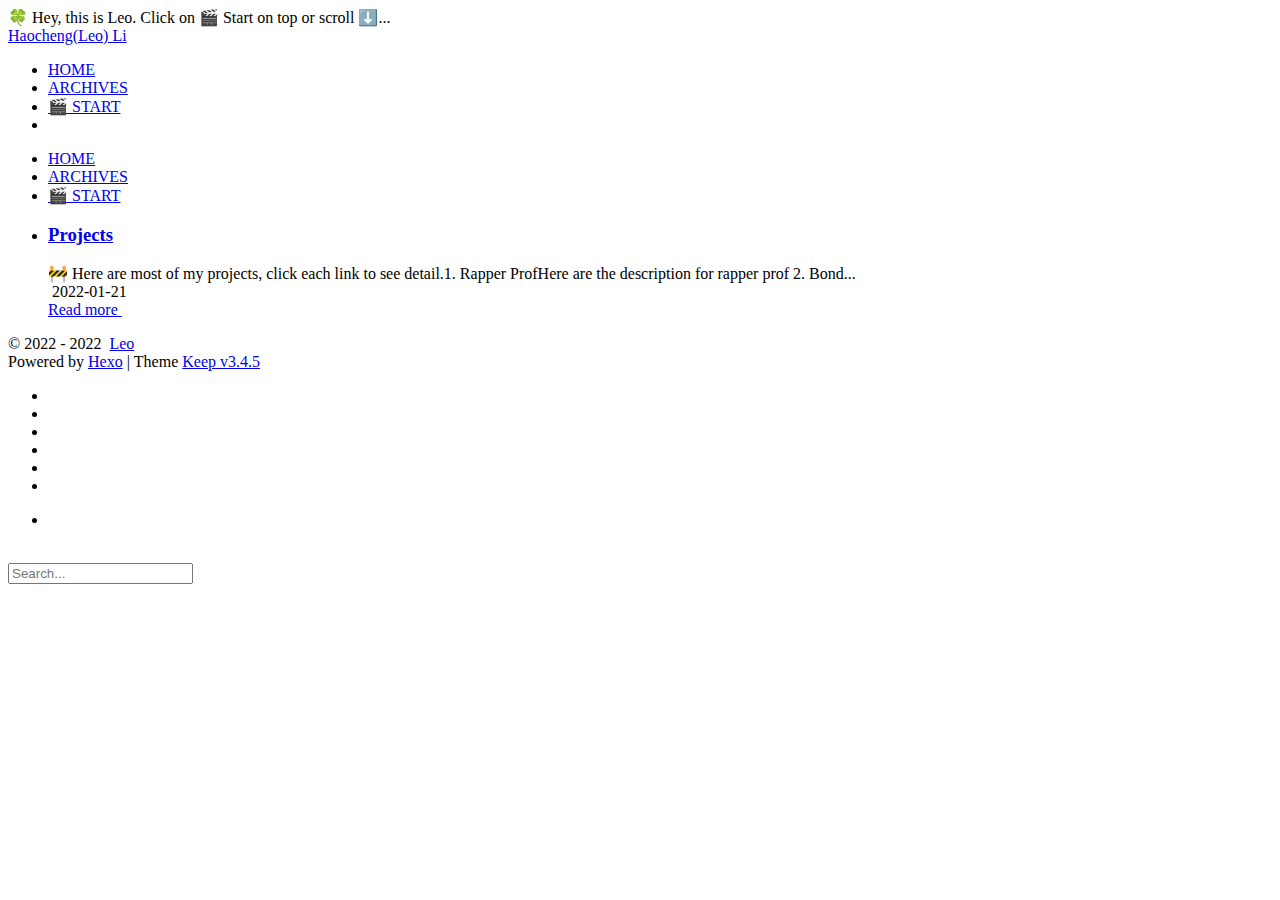
==== index.html @ 0b6aa0f5 "Building and deploying Hexo project from Github Action" ====
<!DOCTYPE html>
<html lang="en">
<head>
    <meta charset="utf-8">
    <meta name="viewport" content="width=device-width, initial-scale=1, maximum-scale=1">
    <meta name="keywords" content="Hexo Theme Keep">
    <meta name="description" content="Hexo Theme Keep">
    <meta name="author" content="Leo">
    
    <title>
        
        Haocheng(Leo) Li
    </title>
    
<link rel="stylesheet" href="/leowebsite/css/style.css">

    <link rel="shortcut icon" href="/leowebsite/images/logo.svg">
    
<link rel="stylesheet" href="/leowebsite/css/font-awesome.min.css">

    <script id="hexo-configurations">
    let KEEP = window.KEEP || {};
    KEEP.hexo_config = {"hostname":"leo6leo.github.io","root":"/leowebsite/","language":"en","path":"search.xml"};
    KEEP.theme_config = {"toc":{"enable":false,"number":false,"expand_all":false,"init_open":false},"style":{"primary_color":"#0066CC","avatar":"/images/leopic.jpeg","favicon":"/images/logo.svg","article_img_align":"left","left_side_width":"260px","content_max_width":"920px","hover":{"shadow":true,"scale":true},"first_screen":{"enable":true,"background_img":"/images/bg.svg","description":"🍀 Hey, this is Leo. Click on 🎬 Start on top or scroll ⬇️..."},"scroll":{"progress_bar":{"enable":true},"percent":{"enable":false}}},"local_search":{"enable":true,"preload":true},"code_copy":{"enable":false,"style":"default"},"pjax":{"enable":true},"lazyload":{"enable":true},"version":"3.4.5"};
    KEEP.language_ago = {"second":"%s seconds ago","minute":"%s minutes ago","hour":"%s hours ago","day":"%s days ago","week":"%s weeks ago","month":"%s months ago","year":"%s years ago"};
  </script>
<meta name="generator" content="Hexo 6.0.0"></head>


<body>
<div class="progress-bar-container">
    
        <span class="scroll-progress-bar"></span>
    

    
        <span class="pjax-progress-bar"></span>
        <span class="pjax-progress-icon">
            <i class="fas fa-circle-notch fa-spin"></i>
        </span>
    
</div>


<main class="page-container">

    
        <div class="first-screen-container flex-center fade-in-down-animation">
    <div class="content flex-center">
        <div class="description">
            🍀 Hey, this is Leo. Click on 🎬 Start on top or scroll ⬇️...
        </div>
        
            <div class="s-icon-list">
                
                    
                        
                            <span class="s-icon-item github">
                                <a target="_blank" href="https://github.com/Leo6Leo">
                                    <i class="fab fa-github"></i>
                                </a>
                            </span>
                        
                    
                
                    
                
                    
                
                    
                
                    
                
                    
                
                    
                
                    
                        
                            <span class="s-icon-item email">
                                <a href="mailto:leo_li2001@outlook.com">
                                    <i class="fas fa-envelope"></i>
                                </a>
                            </span>
                        
                    
                
                    
                        
                            <span class="s-icon-item linkedin">
                                <a target="_blank" href="https://www.linkedin.com/in/haocheng-leo/">
                                    <i class="fab fa-linkedin"></i>
                                </a>
                            </span>
                        
                    
                
                    
                        
                            <span class="s-icon-item instagram">
                                <a target="_blank" href="https://www.instagram.com/leo.6.leo/">
                                    <i class="fab fa-instagram"></i>
                                </a>
                            </span>
                        
                    
                
            </div>
        
    </div>
</div>

    

    <div class="page-main-content">

        <div class="page-main-content-top">
            <header class="header-wrapper">

    <div class="header-content has-first-screen">
        <div class="left">
            
            <a class="logo-title" href="/">
                Haocheng(Leo) Li
            </a>
        </div>

        <div class="right">
            <div class="pc">
                <ul class="menu-list">
                    
                        <li class="menu-item">
                            <a class="active"
                               href="/leowebsite/"
                            >
                                HOME
                            </a>
                        </li>
                    
                        <li class="menu-item">
                            <a class=""
                               href="/leowebsite/archives"
                            >
                                ARCHIVES
                            </a>
                        </li>
                    
                        <li class="menu-item">
                            <a class=""
                               href="/leowebsite/start"
                            >
                                🎬 START
                            </a>
                        </li>
                    
                    
                        <li class="menu-item search search-popup-trigger">
                            <i class="fas fa-search"></i>
                        </li>
                    
                </ul>
            </div>
            <div class="mobile">
                
                    <div class="icon-item search search-popup-trigger"><i class="fas fa-search"></i></div>
                
                <div class="icon-item menu-bar">
                    <div class="menu-bar-middle"></div>
                </div>
            </div>
        </div>
    </div>

    <div class="header-drawer">
        <ul class="drawer-menu-list">
            
                <li class="drawer-menu-item flex-center">
                    <a class="active"
                       href="/leowebsite/">HOME</a>
                </li>
            
                <li class="drawer-menu-item flex-center">
                    <a class=""
                       href="/leowebsite/archives">ARCHIVES</a>
                </li>
            
                <li class="drawer-menu-item flex-center">
                    <a class=""
                       href="/leowebsite/start">🎬 START</a>
                </li>
            
        </ul>
    </div>

    <div class="window-mask"></div>

</header>


        </div>

        <div class="page-main-content-middle">

            <div class="main-content">

                
                    <div class="home-content-container fade-in-down-animation">
    <ul class="home-article-list">
        
            <li class="home-article-item">

                

                <h3 class="home-article-title">
                    <a href="/leowebsite/projects/main.cpp/">
                        Projects
                    </a>
                </h3>

                <div class="home-article-content markdown-body">
                    
                        🚧 Here are most of my projects, click each link to see detail.1. Rapper ProfHere are the description for rapper prof
2. Bond...
                    
                </div>

                <div class="home-article-meta-info-container">
    <div class="home-article-meta-info">
        <span><i class="fas fa-history"></i>&nbsp;<span class="home-article-date" data-date="Fri Jan 21 2022 22:13:50 GMT+0000">2022-01-21</span></span>
        
        
    </div>

    <a href="/leowebsite/projects/main.cpp/">Read more&nbsp;<i class="fas fa-angle-right"></i></a>
</div>

            </li>
        
    </ul>

    <div class="home-paginator">
        <div class="paginator">
    

    
</div>

    </div>
</div>


                
            </div>

        </div>

        <div class="page-main-content-bottom">
            <footer class="footer">
    <div class="info-container">
        <div class="copyright-info info-item">
            &copy;
            
              <span>2022</span>
              -
            
            2022&nbsp;<i class="fas fa-heart icon-animate"></i>&nbsp;<a href="/">Leo</a>
        </div>
        
        <div class="theme-info info-item">
            Powered by <a target="_blank" href="https://hexo.io">Hexo</a>&nbsp;|&nbsp;Theme&nbsp;<a class="theme-version" target="_blank" href="https://github.com/XPoet/hexo-theme-keep">Keep v3.4.5</a>
        </div>
        
        
    </div>
</footer>

        </div>
    </div>

    

    <div class="right-bottom-side-tools">
        <div class="side-tools-container">
    <ul class="side-tools-list">
        <li class="tools-item tool-font-adjust-plus flex-center">
            <i class="fas fa-search-plus"></i>
        </li>

        <li class="tools-item tool-font-adjust-minus flex-center">
            <i class="fas fa-search-minus"></i>
        </li>

        <li class="tools-item tool-expand-width flex-center">
            <i class="fas fa-arrows-alt-h"></i>
        </li>

        <li class="tools-item tool-dark-light-toggle flex-center">
            <i class="fas fa-moon"></i>
        </li>

        <!-- rss -->
        

        
            <li class="tools-item tool-scroll-to-top flex-center">
                <i class="fas fa-arrow-up"></i>
            </li>
        

        <li class="tools-item tool-scroll-to-bottom flex-center">
            <i class="fas fa-arrow-down"></i>
        </li>
    </ul>

    <ul class="exposed-tools-list">
        <li class="tools-item tool-toggle-show flex-center">
            <i class="fas fa-cog fa-spin"></i>
        </li>
        
    </ul>
</div>

    </div>

    

    <div class="image-viewer-container">
    <img src="">
</div>


    
        <div class="search-pop-overlay">
    <div class="popup search-popup">
        <div class="search-header">
          <span class="search-input-field-pre">
            <i class="fas fa-keyboard"></i>
          </span>
            <div class="search-input-container">
                <input autocomplete="off"
                       autocorrect="off"
                       autocapitalize="off"
                       placeholder="Search..."
                       spellcheck="false"
                       type="search"
                       class="search-input"
                >
            </div>
            <span class="popup-btn-close">
                <i class="fas fa-times"></i>
            </span>
        </div>
        <div id="search-result">
            <div id="no-result">
                <i class="fas fa-spinner fa-pulse fa-5x fa-fw"></i>
            </div>
        </div>
    </div>
</div>

    

</main>





<script src="/leowebsite/js/utils.js"></script>

<script src="/leowebsite/js/main.js"></script>

<script src="/leowebsite/js/header-shrink.js"></script>

<script src="/leowebsite/js/back2top.js"></script>

<script src="/leowebsite/js/dark-light-toggle.js"></script>



    
<script src="/leowebsite/js/local-search.js"></script>






    
<script src="/leowebsite/js/lazyload.js"></script>



<div class="post-scripts pjax">
    
</div>


    
<script src="/leowebsite/js/libs/pjax.min.js"></script>

<script>
    window.addEventListener('DOMContentLoaded', () => {
        window.pjax = new Pjax({
            selectors: [
                'head title',
                '.page-container',
                '.pjax'
            ],
            history: true,
            debug: false,
            cacheBust: false,
            timeout: 0,
            analytics: false,
            currentUrlFullReload: false,
            scrollRestoration: false,
            // scrollTo: true,
        });

        document.addEventListener('pjax:send', () => {
            KEEP.utils.pjaxProgressBarStart();
        });

        document.addEventListener('pjax:complete', () => {
            KEEP.utils.pjaxProgressBarEnd();
            window.pjax.executeScripts(document.querySelectorAll('script[data-pjax], .pjax script'));
            KEEP.refresh();
        });
    });
</script>



</body>
</html>
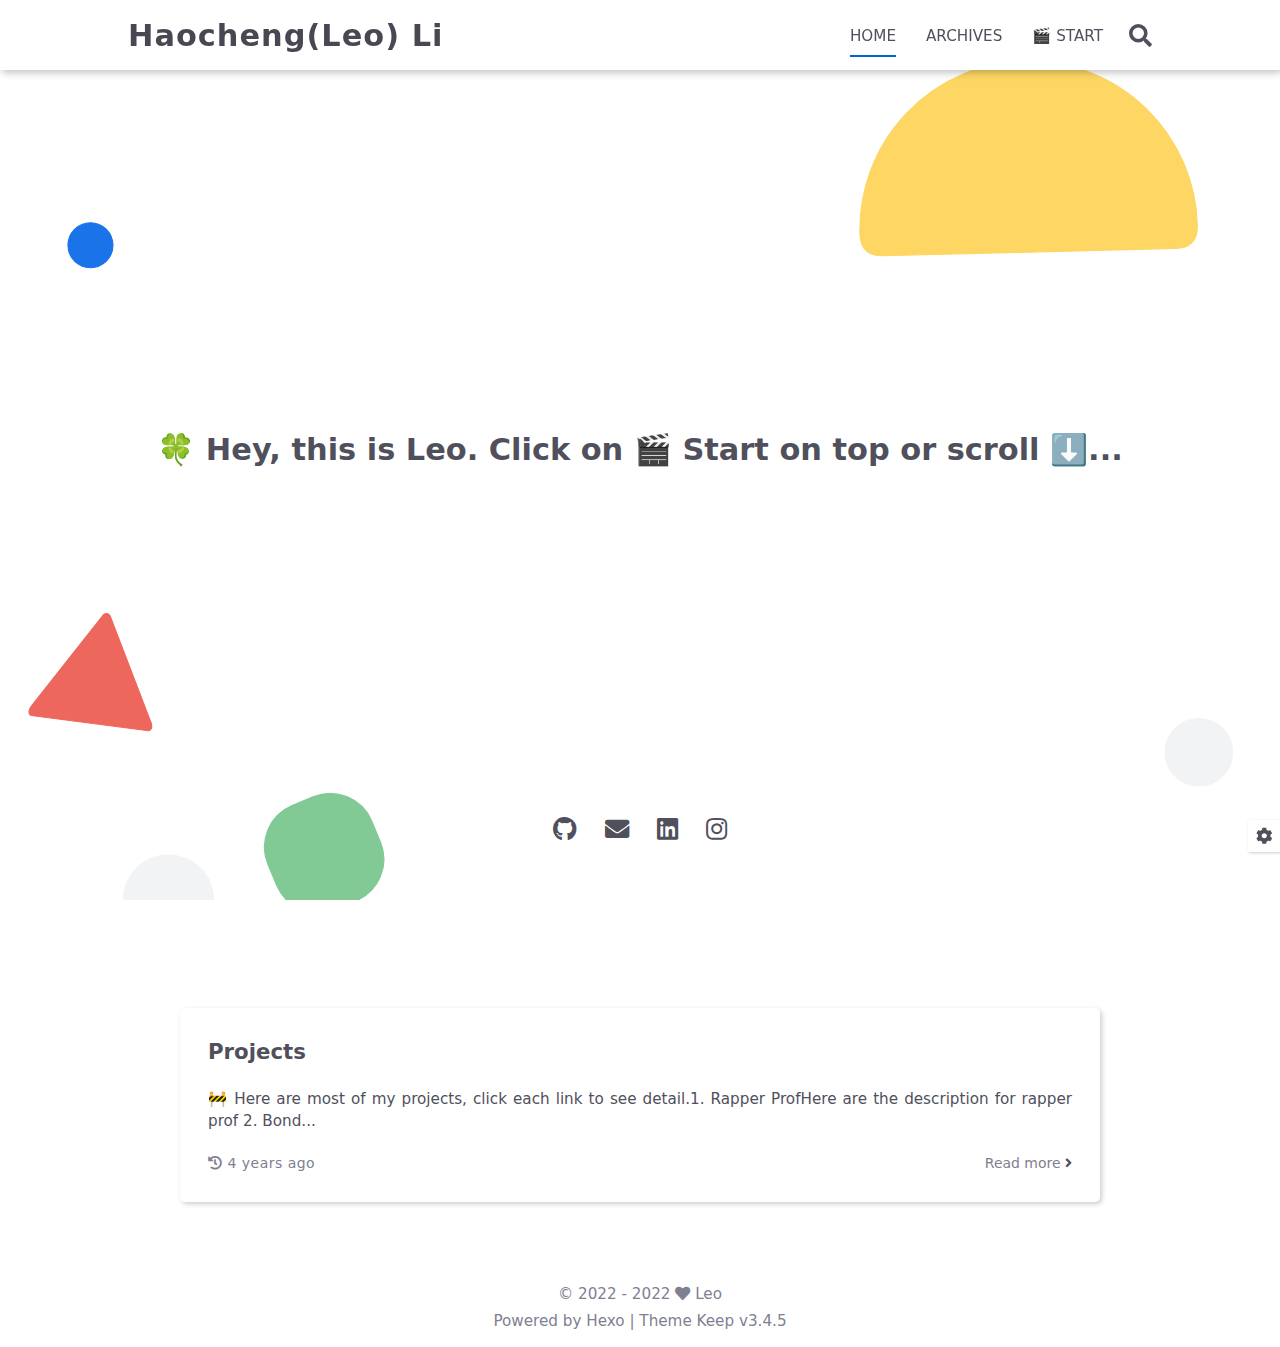
==== commit 6c974559: "Building and deploying Hexo project from Github Action" ====
--- a/index.html
+++ b/index.html
@@ -12,15 +12,15 @@
         Haocheng(Leo) Li
     </title>
     
-<link rel="stylesheet" href="/leowebsite/css/style.css">
-
-    <link rel="shortcut icon" href="/leowebsite/images/logo.svg">
-    
-<link rel="stylesheet" href="/leowebsite/css/font-awesome.min.css">
+<link rel="stylesheet" href="/css/style.css">
+
+    <link rel="shortcut icon" href="/images/logo.svg">
+    
+<link rel="stylesheet" href="/css/font-awesome.min.css">
 
     <script id="hexo-configurations">
     let KEEP = window.KEEP || {};
-    KEEP.hexo_config = {"hostname":"leo6leo.github.io","root":"/leowebsite/","language":"en","path":"search.xml"};
+    KEEP.hexo_config = {"hostname":"leo6leo.github.io","root":"/","language":"en","path":"search.xml"};
     KEEP.theme_config = {"toc":{"enable":false,"number":false,"expand_all":false,"init_open":false},"style":{"primary_color":"#0066CC","avatar":"/images/leopic.jpeg","favicon":"/images/logo.svg","article_img_align":"left","left_side_width":"260px","content_max_width":"920px","hover":{"shadow":true,"scale":true},"first_screen":{"enable":true,"background_img":"/images/bg.svg","description":"🍀 Hey, this is Leo. Click on 🎬 Start on top or scroll ⬇️..."},"scroll":{"progress_bar":{"enable":true},"percent":{"enable":false}}},"local_search":{"enable":true,"preload":true},"code_copy":{"enable":false,"style":"default"},"pjax":{"enable":true},"lazyload":{"enable":true},"version":"3.4.5"};
     KEEP.language_ago = {"second":"%s seconds ago","minute":"%s minutes ago","hour":"%s hours ago","day":"%s days ago","week":"%s weeks ago","month":"%s months ago","year":"%s years ago"};
   </script>
@@ -131,7 +131,7 @@
                     
                         <li class="menu-item">
                             <a class="active"
-                               href="/leowebsite/"
+                               href="/"
                             >
                                 HOME
                             </a>
@@ -139,7 +139,7 @@
                     
                         <li class="menu-item">
                             <a class=""
-                               href="/leowebsite/archives"
+                               href="/archives"
                             >
                                 ARCHIVES
                             </a>
@@ -147,7 +147,7 @@
                     
                         <li class="menu-item">
                             <a class=""
-                               href="/leowebsite/start"
+                               href="/start"
                             >
                                 🎬 START
                             </a>
@@ -176,17 +176,17 @@
             
                 <li class="drawer-menu-item flex-center">
                     <a class="active"
-                       href="/leowebsite/">HOME</a>
+                       href="/">HOME</a>
                 </li>
             
                 <li class="drawer-menu-item flex-center">
                     <a class=""
-                       href="/leowebsite/archives">ARCHIVES</a>
+                       href="/archives">ARCHIVES</a>
                 </li>
             
                 <li class="drawer-menu-item flex-center">
                     <a class=""
-                       href="/leowebsite/start">🎬 START</a>
+                       href="/start">🎬 START</a>
                 </li>
             
         </ul>
@@ -212,7 +212,7 @@
                 
 
                 <h3 class="home-article-title">
-                    <a href="/leowebsite/projects/main.cpp/">
+                    <a href="/projects/main.cpp/">
                         Projects
                     </a>
                 </h3>
@@ -231,7 +231,7 @@
         
     </div>
 
-    <a href="/leowebsite/projects/main.cpp/">Read more&nbsp;<i class="fas fa-angle-right"></i></a>
+    <a href="/projects/main.cpp/">Read more&nbsp;<i class="fas fa-angle-right"></i></a>
 </div>
 
             </li>
@@ -366,28 +366,28 @@
 
 
 
-<script src="/leowebsite/js/utils.js"></script>
-
-<script src="/leowebsite/js/main.js"></script>
-
-<script src="/leowebsite/js/header-shrink.js"></script>
-
-<script src="/leowebsite/js/back2top.js"></script>
-
-<script src="/leowebsite/js/dark-light-toggle.js"></script>
-
-
-
-    
-<script src="/leowebsite/js/local-search.js"></script>
-
-
-
-
-
-
-    
-<script src="/leowebsite/js/lazyload.js"></script>
+<script src="/js/utils.js"></script>
+
+<script src="/js/main.js"></script>
+
+<script src="/js/header-shrink.js"></script>
+
+<script src="/js/back2top.js"></script>
+
+<script src="/js/dark-light-toggle.js"></script>
+
+
+
+    
+<script src="/js/local-search.js"></script>
+
+
+
+
+
+
+    
+<script src="/js/lazyload.js"></script>
 
 
 
@@ -397,7 +397,7 @@
 
 
     
-<script src="/leowebsite/js/libs/pjax.min.js"></script>
+<script src="/js/libs/pjax.min.js"></script>
 
 <script>
     window.addEventListener('DOMContentLoaded', () => {
--- a/css/style.css
+++ b/css/style.css
@@ -0,0 +1,2836 @@
+:root {
+  --background-color: #fff;
+  --second-background-color: #f7f7f7;
+  --primary-color: #06c;
+  --first-text-color: #484853;
+  --second-text-color: #4c4c57;
+  --third-text-color: #808091;
+  --fourth-text-color: #ededef;
+  --default-text-color: #50505c;
+  --border-color: #b3b3b3;
+  --selection-color: #0075eb;
+  --shadow-color: rgba(0,0,0,0.2);
+  --shadow-hover-color: rgba(0,0,0,0.28);
+  --scrollbar-color: #595967;
+  --scroll-bar-bg-color: #e6e6e6;
+  --link-color: #484853;
+  --copyright-info-color: #c03;
+  --avatar-background-color: #06c;
+  --pjax-progress-bar-color: linear-gradient(45deg, #f10006, #ef5b00, #e59c01, #19ca05, #00cab5, #0264c8, #c303c3);
+}
+@media (prefers-color-scheme: light) {
+  :root {
+    --background-color: #fff;
+    --second-background-color: #f7f7f7;
+    --primary-color: #06c;
+    --first-text-color: #484853;
+    --second-text-color: #4c4c57;
+    --third-text-color: #808091;
+    --fourth-text-color: #ededef;
+    --default-text-color: #50505c;
+    --border-color: #b3b3b3;
+    --selection-color: #0075eb;
+    --shadow-color: rgba(0,0,0,0.2);
+    --shadow-hover-color: rgba(0,0,0,0.28);
+    --scrollbar-color: #595967;
+    --scroll-bar-bg-color: #e6e6e6;
+    --link-color: #484853;
+    --copyright-info-color: #c03;
+    --avatar-background-color: #06c;
+    --pjax-progress-bar-color: linear-gradient(45deg, #f10006, #ef5b00, #e59c01, #19ca05, #00cab5, #0264c8, #c303c3);
+  }
+}
+@media (prefers-color-scheme: dark) {
+  :root {
+    --background-color: #383940;
+    --second-background-color: #32333a;
+    --primary-color: #06c;
+    --first-text-color: #d2d2d7;
+    --second-text-color: #cbcbd1;
+    --third-text-color: #9595a2;
+    --fourth-text-color: #242429;
+    --default-text-color: #bebec6;
+    --border-color: #5c5e6a;
+    --selection-color: #0075eb;
+    --shadow-color: rgba(128,128,128,0.2);
+    --shadow-hover-color: rgba(128,128,128,0.28);
+    --scrollbar-color: #32333a;
+    --scroll-bar-bg-color: #5c5e6a;
+    --link-color: #c5c5cc;
+    --copyright-info-color: #a30029;
+    --avatar-background-color: #005cb8;
+    --pjax-progress-bar-color: linear-gradient(45deg, #ea404a, #ea722f, #e9a71f, #67e559, #18ecec, #1b85f1, #ee1dee);
+  }
+}
+.light-mode {
+  --background-color: #fff;
+  --second-background-color: #f7f7f7;
+  --primary-color: #06c;
+  --first-text-color: #484853;
+  --second-text-color: #4c4c57;
+  --third-text-color: #808091;
+  --fourth-text-color: #ededef;
+  --default-text-color: #50505c;
+  --border-color: #b3b3b3;
+  --selection-color: #0075eb;
+  --shadow-color: rgba(0,0,0,0.2);
+  --shadow-hover-color: rgba(0,0,0,0.28);
+  --scrollbar-color: #595967;
+  --scroll-bar-bg-color: #e6e6e6;
+  --link-color: #484853;
+  --copyright-info-color: #c03;
+  --avatar-background-color: #06c;
+  --pjax-progress-bar-color: linear-gradient(45deg, #f10006, #ef5b00, #e59c01, #19ca05, #00cab5, #0264c8, #c303c3);
+}
+.dark-mode {
+  --background-color: #383940;
+  --second-background-color: #32333a;
+  --primary-color: #06c;
+  --first-text-color: #d2d2d7;
+  --second-text-color: #cbcbd1;
+  --third-text-color: #9595a2;
+  --fourth-text-color: #242429;
+  --default-text-color: #bebec6;
+  --border-color: #5c5e6a;
+  --selection-color: #0075eb;
+  --shadow-color: rgba(128,128,128,0.2);
+  --shadow-hover-color: rgba(128,128,128,0.28);
+  --scrollbar-color: #32333a;
+  --scroll-bar-bg-color: #5c5e6a;
+  --link-color: #c5c5cc;
+  --copyright-info-color: #a30029;
+  --avatar-background-color: #005cb8;
+  --pjax-progress-bar-color: linear-gradient(45deg, #ea404a, #ea722f, #e9a71f, #67e559, #18ecec, #1b85f1, #ee1dee);
+}
+.fade-in-down-animation {
+  animation-fill-mode: both;
+  animation-duration: 1s;
+  animation-name: fade-in-down;
+}
+.title-hover-animation {
+  display: inline-block;
+  position: relative;
+  border-bottom: none;
+  line-height: 1.3;
+  vertical-align: top;
+  color: var(--second-text-color);
+}
+.title-hover-animation::before {
+  content: "";
+  position: absolute;
+  width: 100%;
+  height: 2px;
+  bottom: -4px;
+  left: 0;
+  background-color: var(--second-text-color);
+  visibility: hidden;
+  transform: scaleX(0);
+  transition-property: color, background, box-shadow, border-color, visibility, transform;
+  transition-delay: 0s, 0s, 0s, 0s, 0s, 0s;
+  transition-duration: 0.2s, 0.2s, 0.2s, 0.2s, 0.2s, 0.2s;
+  transition-timing-function: ease, ease, ease, ease, ease-in-out, ease-in-out;
+}
+.title-hover-animation:hover::before {
+  visibility: visible;
+  transform: scaleX(1);
+}
+@-moz-keyframes fade-in-down {
+  0% {
+    opacity: 0;
+    transform: translateY(-50px);
+  }
+  100% {
+    opacity: 1;
+    transform: translateY(0);
+  }
+}
+@-webkit-keyframes fade-in-down {
+  0% {
+    opacity: 0;
+    transform: translateY(-50px);
+  }
+  100% {
+    opacity: 1;
+    transform: translateY(0);
+  }
+}
+@-o-keyframes fade-in-down {
+  0% {
+    opacity: 0;
+    transform: translateY(-50px);
+  }
+  100% {
+    opacity: 1;
+    transform: translateY(0);
+  }
+}
+@keyframes fade-in-down {
+  0% {
+    opacity: 0;
+    transform: translateY(-50px);
+  }
+  100% {
+    opacity: 1;
+    transform: translateY(0);
+  }
+}
+@-moz-keyframes icon-animate {
+  0%, 100% {
+    transform: scale(1);
+  }
+  10%, 30% {
+    transform: scale(0.88);
+  }
+  20%, 40%, 60%, 80% {
+    transform: scale(1.08);
+  }
+  50%, 70% {
+    transform: scale(1.08);
+  }
+}
+@-webkit-keyframes icon-animate {
+  0%, 100% {
+    transform: scale(1);
+  }
+  10%, 30% {
+    transform: scale(0.88);
+  }
+  20%, 40%, 60%, 80% {
+    transform: scale(1.08);
+  }
+  50%, 70% {
+    transform: scale(1.08);
+  }
+}
+@-o-keyframes icon-animate {
+  0%, 100% {
+    transform: scale(1);
+  }
+  10%, 30% {
+    transform: scale(0.88);
+  }
+  20%, 40%, 60%, 80% {
+    transform: scale(1.08);
+  }
+  50%, 70% {
+    transform: scale(1.08);
+  }
+}
+@keyframes icon-animate {
+  0%, 100% {
+    transform: scale(1);
+  }
+  10%, 30% {
+    transform: scale(0.88);
+  }
+  20%, 40%, 60%, 80% {
+    transform: scale(1.08);
+  }
+  50%, 70% {
+    transform: scale(1.08);
+  }
+}
+* {
+  transition-property: color, background, box-shadow, border-color;
+  transition-delay: 0s, 0s, 0s, 0s;
+  transition-duration: 0.2s, 0.2s, 0.2s, 0.2s;
+  transition-timing-function: ease, ease, ease, ease;
+}
+*::-webkit-scrollbar {
+  width: 6px;
+  height: 6px;
+  transition: all 0.2s ease;
+}
+*::-webkit-scrollbar-thumb {
+  background: var(--scrollbar-color);
+  border-radius: 1px;
+}
+*::-webkit-scrollbar-track {
+  background: var(--scroll-bar-bg-color);
+}
+html,
+body {
+  position: relative;
+  width: 100%;
+  height: 100%;
+  margin: 0;
+  padding: 0;
+  color: var(--default-text-color);
+  background: var(--background-color);
+  font-family: Optima-Regular, Optima, -apple-system, system-ui, Segoe UI, Roboto, Ubuntu, Cantarell, Noto Sans, sans-serif, BlinkMacSystemFont, Helvetica Neue, PingFang SC, Hiragino Sans GB, Microsoft YaHei, Arial;
+  font-weight: 400;
+  font-size: 15.2px;
+  line-height: 22px;
+}
+html::-webkit-scrollbar,
+body::-webkit-scrollbar {
+  width: 8px;
+  height: 8px;
+}
+@media (max-width: 780px) {
+  html,
+  body {
+    font-size: 14.591999999999999px;
+    line-height: 21.119999999999997px;
+  }
+}
+@media (max-width: 500px) {
+  html,
+  body {
+    font-size: 13.68px;
+    line-height: 19.8px;
+  }
+}
+::selection {
+  background: var(--selection-color);
+  color: #fff;
+}
+ul,
+ol,
+li {
+  padding: 0;
+  margin: 0;
+  list-style: none;
+}
+a {
+  text-decoration: none;
+  color: var(--default-text-color);
+}
+a i,
+a span {
+  color: var(--default-text-color);
+}
+a:hover,
+a:active {
+  text-decoration: none !important;
+  color: var(--primary-color);
+}
+a:hover i,
+a:active i,
+a:hover span,
+a:active span {
+  color: var(--primary-color);
+}
+img[lazyload] {
+  padding: 10px;
+  margin: 20px auto !important;
+  cursor: not-allowed;
+  pointer-events: none;
+}
+button {
+  padding: 0;
+  margin: 0;
+  border: 0;
+  outline: none;
+  cursor: pointer;
+  background: transparent;
+}
+.btn {
+  display: inline-block;
+  position: relative;
+  text-align: center;
+  cursor: pointer;
+  white-space: nowrap;
+  border-radius: 5px;
+  padding: 8px 16px;
+  background: var(--background-color);
+  box-shadow: 2px 2px 5px var(--shadow-color);
+  transition-property: color, background, box-shadow, border-color, transform;
+  transition-delay: 0s, 0s, 0s, 0s, 0s;
+  transition-duration: 0.2s, 0.2s, 0.2s, 0.2s, 0.2s;
+  transition-timing-function: ease, ease, ease, ease, linear;
+}
+.btn:hover {
+  transform: scaleX(1.06) scaleY(1.06);
+  box-shadow: 2px 2px 8px var(--shadow-hover-color);
+}
+.btn:hover {
+  color: var(--background-color);
+  background: var(--primary-color);
+}
+.flex-center {
+  display: flex;
+  justify-content: center;
+  align-items: center;
+}
+.clear {
+  clear: both;
+}
+.markdown-body {
+  font-size: 1rem;
+}
+.markdown-body blockquote {
+  box-sizing: border-box;
+  border-left: 5px solid var(--default-text-color);
+  margin: 20px 0;
+  color: var(--default-text-color);
+  background: var(--second-background-color);
+}
+.markdown-body blockquote p,
+.markdown-body blockquote ul,
+.markdown-body blockquote ol {
+  padding: 5px 5px 5px 10px;
+}
+.markdown-body p {
+  line-height: 2;
+  color: var(--default-text-color);
+}
+.markdown-body a {
+  position: relative;
+  outline: 0;
+  text-decoration: none;
+  overflow-wrap: break-word;
+  cursor: pointer;
+  border-bottom: 1px solid var(--third-text-color);
+  box-sizing: border-box;
+  padding-bottom: 2px;
+}
+.markdown-body a .fas,
+.markdown-body a .far,
+.markdown-body a fab {
+  margin: 0 2px 0 6px;
+  position: relative;
+  color: var(--third-text-color);
+  font-size: 0.88rem;
+}
+.markdown-body a:hover {
+  text-decoration: underline;
+}
+.markdown-body a:hover::after {
+  background: var(--primary-color);
+}
+.markdown-body strong {
+  color: var(--default-text-color);
+}
+.markdown-body em {
+  color: var(--default-text-color);
+}
+.markdown-body ul > li,
+.markdown-body ol > li {
+  margin-left: 16px;
+  line-height: 2rem;
+}
+.markdown-body ul li {
+  list-style: disc;
+}
+.markdown-body ul li ul li {
+  list-style: circle;
+}
+.markdown-body ul li ul li ul li {
+  list-style: square;
+}
+.markdown-body ol li {
+  list-style: decimal;
+}
+.markdown-body ol li ol li {
+  list-style: upper-alpha;
+}
+.markdown-body ol li ol li ol li {
+  list-style: upper-roman;
+}
+.markdown-body li {
+  color: var(--default-text-color);
+}
+.markdown-body h1,
+.markdown-body h2,
+.markdown-body h3,
+.markdown-body h4,
+.markdown-body h5,
+.markdown-body h6 {
+  color: var(--second-text-color);
+  line-height: 1.5;
+}
+@media (max-width: 780px) {
+  .markdown-body h1,
+  .markdown-body h2,
+  .markdown-body h3,
+  .markdown-body h4,
+  .markdown-body h5,
+  .markdown-body h6 {
+    line-height: 1.25;
+  }
+}
+.markdown-body h1 {
+  font-size: 1.8rem;
+  font-weight: 600;
+}
+@media (max-width: 780px) {
+  .markdown-body h1 {
+    font-size: 1.7rem;
+  }
+}
+.markdown-body h2 {
+  font-size: 1.7rem;
+  font-weight: 600;
+}
+@media (max-width: 780px) {
+  .markdown-body h2 {
+    font-size: 1.6rem;
+  }
+}
+.markdown-body h3 {
+  font-size: 1.6rem;
+  font-weight: 550;
+}
+@media (max-width: 780px) {
+  .markdown-body h3 {
+    font-size: 1.5rem;
+  }
+}
+.markdown-body h4 {
+  font-size: 1.5rem;
+  font-weight: 550;
+}
+@media (max-width: 780px) {
+  .markdown-body h4 {
+    font-size: 1.4rem;
+  }
+}
+.markdown-body h5 {
+  font-size: 1.28rem;
+  font-weight: 500;
+}
+@media (max-width: 780px) {
+  .markdown-body h5 {
+    font-size: 1.18rem;
+  }
+}
+.markdown-body h6 {
+  font-size: 1.2rem;
+  font-weight: 500;
+  line-height: 1.2;
+}
+@media (max-width: 780px) {
+  .markdown-body h6 {
+    font-size: 1.1rem;
+    line-height: 1.1;
+  }
+}
+.markdown-body img {
+  box-sizing: border-box;
+  max-width: 100%;
+  cursor: zoom-in;
+  display: block;
+  box-shadow: 0 0 2px var(--shadow-color);
+  transition-property: color, background, box-shadow, border-color, padding, margin;
+  transition-delay: 0s, 0s, 0s, 0s, 0s, 0s;
+  transition-duration: 0.2s, 0.2s, 0.2s, 0.2s, 0.2s, 0.2s;
+  transition-timing-function: ease, ease, ease, ease, linear, linear;
+  margin: 10px 0 2px;
+}
+.markdown-body > table {
+  border-spacing: 0;
+  border-collapse: collapse;
+  width: 100%;
+  overflow: auto;
+}
+.markdown-body > table td,
+.markdown-body > table th {
+  padding: 0;
+}
+.markdown-body > table th {
+  font-weight: 600;
+}
+.markdown-body > table td,
+.markdown-body > table th {
+  padding: 6px 13px;
+  border: 1px solid var(--border-color);
+}
+.markdown-body > table tr {
+  background-color: var(--background-color);
+  border: 1px solid var(--fourth-text-color);
+}
+.markdown-body > table tr:nth-child(2n) {
+  background-color: var(--second-background-color);
+}
+:root {
+  --background-color: #fff;
+  --second-background-color: #f7f7f7;
+  --primary-color: #06c;
+  --first-text-color: #484853;
+  --second-text-color: #4c4c57;
+  --third-text-color: #808091;
+  --fourth-text-color: #ededef;
+  --default-text-color: #50505c;
+  --border-color: #b3b3b3;
+  --selection-color: #0075eb;
+  --shadow-color: rgba(0,0,0,0.2);
+  --shadow-hover-color: rgba(0,0,0,0.28);
+  --scrollbar-color: #595967;
+  --scroll-bar-bg-color: #e6e6e6;
+  --link-color: #484853;
+  --copyright-info-color: #c03;
+  --avatar-background-color: #06c;
+  --pjax-progress-bar-color: linear-gradient(45deg, #f10006, #ef5b00, #e59c01, #19ca05, #00cab5, #0264c8, #c303c3);
+}
+@media (prefers-color-scheme: light) {
+  :root {
+    --background-color: #fff;
+    --second-background-color: #f7f7f7;
+    --primary-color: #06c;
+    --first-text-color: #484853;
+    --second-text-color: #4c4c57;
+    --third-text-color: #808091;
+    --fourth-text-color: #ededef;
+    --default-text-color: #50505c;
+    --border-color: #b3b3b3;
+    --selection-color: #0075eb;
+    --shadow-color: rgba(0,0,0,0.2);
+    --shadow-hover-color: rgba(0,0,0,0.28);
+    --scrollbar-color: #595967;
+    --scroll-bar-bg-color: #e6e6e6;
+    --link-color: #484853;
+    --copyright-info-color: #c03;
+    --avatar-background-color: #06c;
+    --pjax-progress-bar-color: linear-gradient(45deg, #f10006, #ef5b00, #e59c01, #19ca05, #00cab5, #0264c8, #c303c3);
+  }
+}
+@media (prefers-color-scheme: dark) {
+  :root {
+    --background-color: #383940;
+    --second-background-color: #32333a;
+    --primary-color: #06c;
+    --first-text-color: #d2d2d7;
+    --second-text-color: #cbcbd1;
+    --third-text-color: #9595a2;
+    --fourth-text-color: #242429;
+    --default-text-color: #bebec6;
+    --border-color: #5c5e6a;
+    --selection-color: #0075eb;
+    --shadow-color: rgba(128,128,128,0.2);
+    --shadow-hover-color: rgba(128,128,128,0.28);
+    --scrollbar-color: #32333a;
+    --scroll-bar-bg-color: #5c5e6a;
+    --link-color: #c5c5cc;
+    --copyright-info-color: #a30029;
+    --avatar-background-color: #005cb8;
+    --pjax-progress-bar-color: linear-gradient(45deg, #ea404a, #ea722f, #e9a71f, #67e559, #18ecec, #1b85f1, #ee1dee);
+  }
+}
+.light-mode {
+  --background-color: #fff;
+  --second-background-color: #f7f7f7;
+  --primary-color: #06c;
+  --first-text-color: #484853;
+  --second-text-color: #4c4c57;
+  --third-text-color: #808091;
+  --fourth-text-color: #ededef;
+  --default-text-color: #50505c;
+  --border-color: #b3b3b3;
+  --selection-color: #0075eb;
+  --shadow-color: rgba(0,0,0,0.2);
+  --shadow-hover-color: rgba(0,0,0,0.28);
+  --scrollbar-color: #595967;
+  --scroll-bar-bg-color: #e6e6e6;
+  --link-color: #484853;
+  --copyright-info-color: #c03;
+  --avatar-background-color: #06c;
+  --pjax-progress-bar-color: linear-gradient(45deg, #f10006, #ef5b00, #e59c01, #19ca05, #00cab5, #0264c8, #c303c3);
+}
+.dark-mode {
+  --background-color: #383940;
+  --second-background-color: #32333a;
+  --primary-color: #06c;
+  --first-text-color: #d2d2d7;
+  --second-text-color: #cbcbd1;
+  --third-text-color: #9595a2;
+  --fourth-text-color: #242429;
+  --default-text-color: #bebec6;
+  --border-color: #5c5e6a;
+  --selection-color: #0075eb;
+  --shadow-color: rgba(128,128,128,0.2);
+  --shadow-hover-color: rgba(128,128,128,0.28);
+  --scrollbar-color: #32333a;
+  --scroll-bar-bg-color: #5c5e6a;
+  --link-color: #c5c5cc;
+  --copyright-info-color: #a30029;
+  --avatar-background-color: #005cb8;
+  --pjax-progress-bar-color: linear-gradient(45deg, #ea404a, #ea722f, #e9a71f, #67e559, #18ecec, #1b85f1, #ee1dee);
+}
+:root {
+  --code-foreground: #535360;
+  --code-background: #f2f2f2;
+  --highlight-background: #fafafa;
+  --highlight-foreground: #535360;
+  --highlight-comment: #8e908c;
+  --highlight-red: #c82829;
+  --highlight-orange: #f5871f;
+  --highlight-yellow: #eab700;
+  --highlight-green: #718c00;
+  --highlight-aqua: #3e999f;
+  --highlight-blue: #4271ae;
+  --highlight-purple: #8959a8;
+  --highlight-gutter-color: #585865;
+  --highlight-gutter-bg-color: #f2f2f2;
+}
+@media (prefers-color-scheme: light) {
+  :root {
+    --code-foreground: #535360;
+    --code-background: #f2f2f2;
+    --highlight-background: #fafafa;
+    --highlight-foreground: #535360;
+    --highlight-comment: #8e908c;
+    --highlight-red: #c82829;
+    --highlight-orange: #f5871f;
+    --highlight-yellow: #eab700;
+    --highlight-green: #718c00;
+    --highlight-aqua: #3e999f;
+    --highlight-blue: #4271ae;
+    --highlight-purple: #8959a8;
+    --highlight-gutter-color: #585865;
+    --highlight-gutter-bg-color: #f2f2f2;
+  }
+}
+@media (prefers-color-scheme: dark) {
+  :root {
+    --code-foreground: #bfbfc7;
+    --code-background: #32333a;
+    --highlight-background: #34343b;
+    --highlight-foreground: #bfbfc7;
+    --highlight-comment: #969896;
+    --highlight-red: #c66;
+    --highlight-orange: #de935f;
+    --highlight-yellow: #f0c674;
+    --highlight-green: #b5bd68;
+    --highlight-aqua: #8abeb7;
+    --highlight-blue: #81a2be;
+    --highlight-purple: #b294bb;
+    --highlight-gutter-color: #c1c1c9;
+    --highlight-gutter-bg-color: #32333a;
+  }
+}
+.light-mode {
+  --code-foreground: #535360;
+  --code-background: #f2f2f2;
+  --highlight-background: #fafafa;
+  --highlight-foreground: #535360;
+  --highlight-comment: #8e908c;
+  --highlight-red: #c82829;
+  --highlight-orange: #f5871f;
+  --highlight-yellow: #eab700;
+  --highlight-green: #718c00;
+  --highlight-aqua: #3e999f;
+  --highlight-blue: #4271ae;
+  --highlight-purple: #8959a8;
+  --highlight-gutter-color: #585865;
+  --highlight-gutter-bg-color: #f2f2f2;
+}
+.dark-mode {
+  --code-foreground: #bfbfc7;
+  --code-background: #32333a;
+  --highlight-background: #34343b;
+  --highlight-foreground: #bfbfc7;
+  --highlight-comment: #969896;
+  --highlight-red: #c66;
+  --highlight-orange: #de935f;
+  --highlight-yellow: #f0c674;
+  --highlight-green: #b5bd68;
+  --highlight-aqua: #8abeb7;
+  --highlight-blue: #81a2be;
+  --highlight-purple: #b294bb;
+  --highlight-gutter-color: #c1c1c9;
+  --highlight-gutter-bg-color: #32333a;
+}
+pre,
+.highlight {
+  overflow: auto;
+  margin: 20px 0;
+  padding: 0;
+  font-size: 0.96rem;
+  line-height: 1.5rem;
+  color: var(--highlight-foreground);
+  background: var(--highlight-background);
+}
+pre,
+code {
+  font-family: "Source Code Pro", consolas, Menlo;
+}
+code {
+  padding: 5px;
+  word-wrap: break-word;
+  border-radius: 2px;
+  font-size: 0.96rem;
+  color: var(--code-foreground);
+  background: var(--code-background);
+}
+pre {
+  padding: 10px;
+}
+pre code {
+  padding: 0;
+  color: var(--highlight-foreground);
+  background: none;
+  text-shadow: none;
+}
+.highlight {
+  border-radius: 1px;
+}
+.highlight pre {
+  border: none;
+  margin: 0;
+  padding: 10px 0;
+}
+.highlight table {
+  margin: 0;
+  width: auto;
+  border: none;
+  border-spacing: unset;
+}
+.highlight td {
+  border: none;
+  padding: 0;
+}
+.highlight figcaption {
+  font-size: 1rem;
+  color: var(--highlight-foreground);
+  line-height: 1rem;
+  margin-bottom: 1rem;
+}
+.highlight figcaption a {
+  float: right;
+  color: var(--highlight-foreground);
+}
+.highlight figcaption a:hover {
+  border-bottom-color: var(--highlight-foreground);
+}
+.highlight .gutter pre {
+  padding-left: 10px;
+  padding-right: 10px;
+  color: var(--highlight-gutter-color);
+  text-align: center;
+  background-color: var(--highlight-gutter-bg-color);
+}
+.highlight .code pre {
+  width: 100%;
+  padding-left: 10px;
+  padding-right: 10px;
+  background-color: var(--highlight-background);
+}
+.highlight .line {
+  height: 20px;
+  color: var(--default-text-color);
+}
+.highlight .line .attr {
+  color: var(--default-text-color);
+}
+.highlight .line .string {
+  color: var(--default-text-color);
+}
+.gutter {
+  -webkit-user-select: none;
+  -moz-user-select: none;
+  -ms-user-select: none;
+  user-select: none;
+}
+.gist table {
+  width: auto;
+}
+.gist table td {
+  border: none;
+}
+pre .deletion {
+  background: var(--highlight-deletion);
+}
+pre .addition {
+  background: var(--highlight-addition);
+}
+pre .meta {
+  color: var(--highlight-purple);
+}
+pre .comment {
+  color: var(--highlight-comment);
+}
+pre .variable,
+pre .attribute,
+pre .tag,
+pre .regexp,
+pre .ruby .constant,
+pre .xml .tag .title,
+pre .xml .pi,
+pre .xml .doctype,
+pre .html .doctype,
+pre .css .id,
+pre .css .class,
+pre .css .pseudo {
+  color: var(--highlight-red);
+}
+pre .number,
+pre .preprocessor,
+pre .built_in,
+pre .literal,
+pre .params,
+pre .constant,
+pre .command {
+  color: var(--highlight-orange);
+}
+pre .ruby .class .title,
+pre .css .rules .attribute,
+pre .string,
+pre .value,
+pre .inheritance,
+pre .header,
+pre .ruby .symbol,
+pre .xml .cdata,
+pre .special,
+pre .number,
+pre .formula {
+  color: var(--highlight-green);
+}
+pre .title,
+pre .css .hexcolor {
+  color: var(--highlight-aqua);
+}
+pre .function,
+pre .python .decorator,
+pre .python .title,
+pre .ruby .function .title,
+pre .ruby .title .keyword,
+pre .perl .sub,
+pre .javascript .title,
+pre .coffeescript .title {
+  color: var(--highlight-blue);
+}
+pre .keyword,
+pre .javascript .function {
+  color: var(--highlight-purple);
+}
+.highlight-container {
+  position: relative;
+}
+.highlight-container:hover .copy-btn,
+.highlight-container .copy-btn:focus {
+  opacity: 1;
+}
+.copy-btn {
+  cursor: pointer;
+  display: inline-block;
+  font-weight: bold;
+  line-height: 1.8;
+  opacity: 0;
+  outline: 0;
+  padding: 2px 6px;
+  position: absolute;
+  vertical-align: middle;
+  white-space: nowrap;
+  font-size: 1rem;
+  color: var(--default-text-color);
+  -moz-user-select: none;
+  -ms-user-select: none;
+  -webkit-user-select: none;
+  user-select: none;
+  transition-property: color, background, box-shadow, border-color, opacity;
+  transition-delay: 0s, 0s, 0s, 0s, 0s;
+  transition-duration: 0.2s, 0.2s, 0.2s, 0.2s, 0.2s;
+  transition-timing-function: ease, ease, ease, ease, ease-in-out;
+  background: var(--background-color);
+  border: 0;
+  right: 0;
+  top: 0;
+}
+:root {
+  --background-color: #fff;
+  --second-background-color: #f7f7f7;
+  --primary-color: #06c;
+  --first-text-color: #484853;
+  --second-text-color: #4c4c57;
+  --third-text-color: #808091;
+  --fourth-text-color: #ededef;
+  --default-text-color: #50505c;
+  --border-color: #b3b3b3;
+  --selection-color: #0075eb;
+  --shadow-color: rgba(0,0,0,0.2);
+  --shadow-hover-color: rgba(0,0,0,0.28);
+  --scrollbar-color: #595967;
+  --scroll-bar-bg-color: #e6e6e6;
+  --link-color: #484853;
+  --copyright-info-color: #c03;
+  --avatar-background-color: #06c;
+  --pjax-progress-bar-color: linear-gradient(45deg, #f10006, #ef5b00, #e59c01, #19ca05, #00cab5, #0264c8, #c303c3);
+}
+@media (prefers-color-scheme: light) {
+  :root {
+    --background-color: #fff;
+    --second-background-color: #f7f7f7;
+    --primary-color: #06c;
+    --first-text-color: #484853;
+    --second-text-color: #4c4c57;
+    --third-text-color: #808091;
+    --fourth-text-color: #ededef;
+    --default-text-color: #50505c;
+    --border-color: #b3b3b3;
+    --selection-color: #0075eb;
+    --shadow-color: rgba(0,0,0,0.2);
+    --shadow-hover-color: rgba(0,0,0,0.28);
+    --scrollbar-color: #595967;
+    --scroll-bar-bg-color: #e6e6e6;
+    --link-color: #484853;
+    --copyright-info-color: #c03;
+    --avatar-background-color: #06c;
+    --pjax-progress-bar-color: linear-gradient(45deg, #f10006, #ef5b00, #e59c01, #19ca05, #00cab5, #0264c8, #c303c3);
+  }
+}
+@media (prefers-color-scheme: dark) {
+  :root {
+    --background-color: #383940;
+    --second-background-color: #32333a;
+    --primary-color: #06c;
+    --first-text-color: #d2d2d7;
+    --second-text-color: #cbcbd1;
+    --third-text-color: #9595a2;
+    --fourth-text-color: #242429;
+    --default-text-color: #bebec6;
+    --border-color: #5c5e6a;
+    --selection-color: #0075eb;
+    --shadow-color: rgba(128,128,128,0.2);
+    --shadow-hover-color: rgba(128,128,128,0.28);
+    --scrollbar-color: #32333a;
+    --scroll-bar-bg-color: #5c5e6a;
+    --link-color: #c5c5cc;
+    --copyright-info-color: #a30029;
+    --avatar-background-color: #005cb8;
+    --pjax-progress-bar-color: linear-gradient(45deg, #ea404a, #ea722f, #e9a71f, #67e559, #18ecec, #1b85f1, #ee1dee);
+  }
+}
+.light-mode {
+  --background-color: #fff;
+  --second-background-color: #f7f7f7;
+  --primary-color: #06c;
+  --first-text-color: #484853;
+  --second-text-color: #4c4c57;
+  --third-text-color: #808091;
+  --fourth-text-color: #ededef;
+  --default-text-color: #50505c;
+  --border-color: #b3b3b3;
+  --selection-color: #0075eb;
+  --shadow-color: rgba(0,0,0,0.2);
+  --shadow-hover-color: rgba(0,0,0,0.28);
+  --scrollbar-color: #595967;
+  --scroll-bar-bg-color: #e6e6e6;
+  --link-color: #484853;
+  --copyright-info-color: #c03;
+  --avatar-background-color: #06c;
+  --pjax-progress-bar-color: linear-gradient(45deg, #f10006, #ef5b00, #e59c01, #19ca05, #00cab5, #0264c8, #c303c3);
+}
+.dark-mode {
+  --background-color: #383940;
+  --second-background-color: #32333a;
+  --primary-color: #06c;
+  --first-text-color: #d2d2d7;
+  --second-text-color: #cbcbd1;
+  --third-text-color: #9595a2;
+  --fourth-text-color: #242429;
+  --default-text-color: #bebec6;
+  --border-color: #5c5e6a;
+  --selection-color: #0075eb;
+  --shadow-color: rgba(128,128,128,0.2);
+  --shadow-hover-color: rgba(128,128,128,0.28);
+  --scrollbar-color: #32333a;
+  --scroll-bar-bg-color: #5c5e6a;
+  --link-color: #c5c5cc;
+  --copyright-info-color: #a30029;
+  --avatar-background-color: #005cb8;
+  --pjax-progress-bar-color: linear-gradient(45deg, #ea404a, #ea722f, #e9a71f, #67e559, #18ecec, #1b85f1, #ee1dee);
+}
+:root {
+  --code-foreground: #535360;
+  --code-background: #f2f2f2;
+  --highlight-background: #fafafa;
+  --highlight-foreground: #535360;
+  --highlight-comment: #8e908c;
+  --highlight-red: #c82829;
+  --highlight-orange: #f5871f;
+  --highlight-yellow: #eab700;
+  --highlight-green: #718c00;
+  --highlight-aqua: #3e999f;
+  --highlight-blue: #4271ae;
+  --highlight-purple: #8959a8;
+  --highlight-gutter-color: #585865;
+  --highlight-gutter-bg-color: #f2f2f2;
+}
+@media (prefers-color-scheme: light) {
+  :root {
+    --code-foreground: #535360;
+    --code-background: #f2f2f2;
+    --highlight-background: #fafafa;
+    --highlight-foreground: #535360;
+    --highlight-comment: #8e908c;
+    --highlight-red: #c82829;
+    --highlight-orange: #f5871f;
+    --highlight-yellow: #eab700;
+    --highlight-green: #718c00;
+    --highlight-aqua: #3e999f;
+    --highlight-blue: #4271ae;
+    --highlight-purple: #8959a8;
+    --highlight-gutter-color: #585865;
+    --highlight-gutter-bg-color: #f2f2f2;
+  }
+}
+@media (prefers-color-scheme: dark) {
+  :root {
+    --code-foreground: #bfbfc7;
+    --code-background: #32333a;
+    --highlight-background: #34343b;
+    --highlight-foreground: #bfbfc7;
+    --highlight-comment: #969896;
+    --highlight-red: #c66;
+    --highlight-orange: #de935f;
+    --highlight-yellow: #f0c674;
+    --highlight-green: #b5bd68;
+    --highlight-aqua: #8abeb7;
+    --highlight-blue: #81a2be;
+    --highlight-purple: #b294bb;
+    --highlight-gutter-color: #c1c1c9;
+    --highlight-gutter-bg-color: #32333a;
+  }
+}
+.light-mode {
+  --code-foreground: #535360;
+  --code-background: #f2f2f2;
+  --highlight-background: #fafafa;
+  --highlight-foreground: #535360;
+  --highlight-comment: #8e908c;
+  --highlight-red: #c82829;
+  --highlight-orange: #f5871f;
+  --highlight-yellow: #eab700;
+  --highlight-green: #718c00;
+  --highlight-aqua: #3e999f;
+  --highlight-blue: #4271ae;
+  --highlight-purple: #8959a8;
+  --highlight-gutter-color: #585865;
+  --highlight-gutter-bg-color: #f2f2f2;
+}
+.dark-mode {
+  --code-foreground: #bfbfc7;
+  --code-background: #32333a;
+  --highlight-background: #34343b;
+  --highlight-foreground: #bfbfc7;
+  --highlight-comment: #969896;
+  --highlight-red: #c66;
+  --highlight-orange: #de935f;
+  --highlight-yellow: #f0c674;
+  --highlight-green: #b5bd68;
+  --highlight-aqua: #8abeb7;
+  --highlight-blue: #81a2be;
+  --highlight-purple: #b294bb;
+  --highlight-gutter-color: #c1c1c9;
+  --highlight-gutter-bg-color: #32333a;
+}
+.page-container {
+  position: relative;
+  box-sizing: border-box;
+  width: 100%;
+  height: auto;
+  background: var(--background-color);
+  transition-property: color, background, box-shadow, border-color, padding-left;
+  transition-delay: 0s, 0s, 0s, 0s, 0s;
+  transition-duration: 0.2s, 0.2s, 0.2s, 0.2s, 0.3s;
+  transition-timing-function: ease, ease, ease, ease, ease-out;
+}
+@media (max-width: 780px) {
+  .page-container {
+    padding-left: 0 !important;
+  }
+}
+.page-container .page-main-content {
+  padding-top: 70px;
+  position: relative;
+}
+.header-shrink .page-container .page-main-content {
+  padding-top: 50.4px;
+}
+@media (max-width: 780px) {
+  .header-shrink .page-container .page-main-content {
+    padding-top: 45.36px;
+  }
+}
+@media (max-width: 500px) {
+  .header-shrink .page-container .page-main-content {
+    padding-top: 40.32px;
+  }
+}
+@media (max-width: 780px) {
+  .page-container .page-main-content {
+    padding-top: 63px;
+  }
+}
+@media (max-width: 500px) {
+  .page-container .page-main-content {
+    padding-top: 56px;
+  }
+}
+.page-container .page-main-content .page-main-content-top {
+  position: fixed;
+  top: 0;
+  right: 0;
+  width: 100%;
+  height: 70px;
+  z-index: 1005;
+  box-sizing: border-box;
+  transition-property: color, background, box-shadow, border-color, transform, padding-left, height;
+  transition-delay: 0s, 0s, 0s, 0s, 0s, 0s, 0s;
+  transition-duration: 0.2s, 0.2s, 0.2s, 0.2s, 0.3s, 0.2s, 0.2s;
+  transition-timing-function: ease, ease, ease, ease, ease-out, linear, ease;
+}
+.page-container .page-main-content .page-main-content-top.hide {
+  transform: translateY(-105%);
+}
+.header-shrink .page-container .page-main-content .page-main-content-top {
+  height: 50.4px;
+}
+@media (max-width: 780px) {
+  .header-shrink .page-container .page-main-content .page-main-content-top {
+    height: 45.36px;
+  }
+}
+@media (max-width: 500px) {
+  .header-shrink .page-container .page-main-content .page-main-content-top {
+    height: 40.32px;
+  }
+}
+@media (max-width: 780px) {
+  .page-container .page-main-content .page-main-content-top {
+    height: 63px;
+    padding-left: 0 !important;
+  }
+}
+@media (max-width: 500px) {
+  .page-container .page-main-content .page-main-content-top {
+    height: 56px;
+  }
+}
+.page-container .page-main-content .page-main-content-middle {
+  box-sizing: border-box;
+  width: 100%;
+  display: flex;
+  justify-content: center;
+  padding: 38px 0;
+}
+@media (max-width: 780px) {
+  .page-container .page-main-content .page-main-content-middle {
+    padding: 30.400000000000002px 0;
+  }
+}
+@media (max-width: 500px) {
+  .page-container .page-main-content .page-main-content-middle {
+    padding: 22.8px 0;
+  }
+}
+.page-container .page-main-content .page-main-content-middle .main-content {
+  position: relative;
+  box-sizing: border-box;
+  width: 80%;
+  max-width: 920px;
+  height: 100%;
+}
+@media (max-width: 780px) {
+  .page-container .page-main-content .page-main-content-middle .main-content {
+    width: 86%;
+  }
+}
+@media (max-width: 500px) {
+  .page-container .page-main-content .page-main-content-middle .main-content {
+    width: 90%;
+  }
+}
+.page-container .page-main-content .page-main-content-bottom {
+  width: 100%;
+}
+.page-container .page-aside {
+  position: fixed;
+  top: 0;
+  bottom: 0;
+  left: -260px;
+  width: 260px;
+  height: 100%;
+  z-index: 1006;
+  overflow-y: auto;
+  padding: 20px;
+  box-sizing: border-box;
+  background: var(--background-color);
+  box-shadow: 2px 2px 5px var(--shadow-color);
+  transition-property: color, background, box-shadow, border-color, left, transform;
+  transition-delay: 0s, 0s, 0s, 0s, 0s, 0s;
+  transition-duration: 0.2s, 0.2s, 0.2s, 0.2s, 0.3s, 0.2s;
+  transition-timing-function: ease, ease, ease, ease, ease-out, linear;
+}
+.page-container .page-aside:hover {
+  box-shadow: 2px 2px 8px var(--shadow-hover-color);
+}
+@media (max-width: 780px) {
+  .page-container .page-aside {
+    left: 0 !important;
+    display: none !important;
+  }
+}
+.page-container .post-tools {
+  position: fixed;
+  top: 108px;
+  right: 38px;
+  transition-property: color, background, box-shadow, border-color, top;
+  transition-delay: 0s, 0s, 0s, 0s, 0s;
+  transition-duration: 0.2s, 0.2s, 0.2s, 0.2s, 0.2s;
+  transition-timing-function: ease, ease, ease, ease, ease;
+}
+.header-shrink .page-container .post-tools {
+  top: 88.4px;
+}
+@media (max-width: 780px) {
+  .header-shrink .page-container .post-tools {
+    top: 83.36px;
+  }
+}
+@media (max-width: 500px) {
+  .header-shrink .page-container .post-tools {
+    top: 78.32px;
+  }
+}
+@media (max-width: 780px) {
+  .page-container .post-tools {
+    top: 101px;
+    right: 10px;
+    transform: scale(0.82);
+    transform-origin: right top;
+  }
+}
+@media (max-width: 500px) {
+  .page-container .post-tools {
+    top: 94px;
+    right: 5px;
+    transform: scale(0.72);
+  }
+}
+.page-container .right-bottom-side-tools {
+  position: fixed;
+  bottom: 5%;
+  right: 0;
+}
+.search-pop-overlay {
+  position: fixed;
+  display: flex;
+  height: 100%;
+  width: 100%;
+  left: 0;
+  top: 0;
+  background: rgba(0,0,0,0);
+  visibility: hidden;
+  z-index: 1008;
+  transition-property: color, background, box-shadow, border-color, visibility, background;
+  transition-delay: 0s, 0s, 0s, 0s, 0s, 0s;
+  transition-duration: 0.2s, 0.2s, 0.2s, 0.2s, 0.3s, 0.3s;
+  transition-timing-function: ease, ease, ease, ease, ease, ease;
+}
+.search-pop-overlay.active {
+  visibility: visible;
+  background: rgba(0,0,0,0.35);
+}
+.search-pop-overlay.active .search-popup {
+  transform: scale(1);
+}
+.search-pop-overlay .search-popup {
+  background: var(--background-color);
+  border-radius: 5px;
+  height: 80%;
+  width: 70%;
+  margin: auto;
+  transform: scale(0);
+  z-index: 1006;
+  transition-property: color, background, box-shadow, border-color, transform;
+  transition-delay: 0s, 0s, 0s, 0s, 0s;
+  transition-duration: 0.2s, 0.2s, 0.2s, 0.2s, 0.3s;
+  transition-timing-function: ease, ease, ease, ease, ease;
+}
+@media (max-width: 780px) {
+  .search-pop-overlay .search-popup {
+    width: 80%;
+  }
+}
+@media (max-width: 500px) {
+  .search-pop-overlay .search-popup {
+    width: 90%;
+  }
+}
+.search-pop-overlay .search-popup .search-header {
+  background: var(--fourth-text-color);
+  border-top-left-radius: 2px;
+  border-top-right-radius: 2px;
+  display: flex;
+  padding: 10px;
+}
+.search-pop-overlay .search-popup .search-header .search-input-field-pre,
+.search-pop-overlay .search-popup .search-header .popup-btn-close {
+  font-size: 1.2rem;
+  padding: 0 10px;
+  display: flex;
+  align-items: center;
+}
+.search-pop-overlay .search-popup .search-header .search-input-field-pre {
+  cursor: pointer;
+  color: var(--third-text-color);
+}
+.search-pop-overlay .search-popup .search-header .popup-btn-close {
+  color: var(--default-text-color);
+}
+.search-pop-overlay .search-popup .search-header .search-input-container {
+  flex-grow: 1;
+  padding: 2px;
+}
+.search-pop-overlay .search-popup .search-header .search-input-container .search-input {
+  background: transparent;
+  border: 0;
+  outline: 0;
+  width: 100%;
+  font-size: 1.2rem;
+  color: var(--default-text-color);
+}
+.search-pop-overlay .search-popup .search-header .search-input-container .search-input::-webkit-search-cancel-button {
+  display: none;
+}
+.search-pop-overlay .search-popup .search-header .popup-btn-close {
+  cursor: pointer;
+}
+.search-pop-overlay .search-popup .search-header .popup-btn-close:hover .fas,
+.search-pop-overlay .search-popup .search-header .popup-btn-close far,
+.search-pop-overlay .search-popup .search-header .popup-btn-close fab {
+  color: var(--first-text-color);
+}
+.search-pop-overlay .search-popup #search-result {
+  display: flex;
+  height: calc(100% - 55px);
+  overflow: auto;
+  padding: 5px 25px;
+}
+.search-pop-overlay .search-popup #search-result .search-result-list {
+  width: 100%;
+  height: 100%;
+  font-size: 1rem;
+}
+.search-pop-overlay .search-popup #search-result .search-result-list li {
+  border-bottom: 1px dashed var(--border-color);
+  padding: 10px 0;
+  margin: 10px 0;
+  box-sizing: border-box;
+}
+.search-pop-overlay .search-popup #search-result .search-result-list li:last-child {
+  border-bottom: none;
+}
+.search-pop-overlay .search-popup #search-result .search-result-list li .search-result-title {
+  position: relative;
+  font-weight: bold;
+  margin-bottom: 10px;
+  padding-left: 16px;
+  display: flex;
+  align-items: center;
+}
+.search-pop-overlay .search-popup #search-result .search-result-list li .search-result-title::after {
+  content: '';
+  position: absolute;
+  width: 5px;
+  height: 5px;
+  border-radius: 50%;
+  top: 50%;
+  transform: translateY(-50%);
+  left: 0;
+  background: var(--default-text-color);
+}
+.search-pop-overlay .search-popup #search-result .search-result-list li .search-result {
+  line-height: 2rem;
+  margin: 0;
+  padding-left: 16px;
+  word-wrap: break-word;
+}
+.search-pop-overlay .search-popup #search-result .search-result-list li a:hover {
+  color: var(--default-text-color);
+}
+.search-pop-overlay .search-popup #search-result .search-result-list li .search-keyword {
+  border-bottom: 1px dashed var(--primary-color);
+  color: var(--primary-color);
+  font-weight: bold;
+}
+.search-pop-overlay .search-popup #search-result #no-result {
+  color: var(--third-text-color);
+  margin: auto;
+}
+.post-toc-wrap {
+  width: 100%;
+  font-size: 0.92rem;
+  box-sizing: border-box;
+}
+.post-toc-wrap .post-toc ol {
+  list-style: none;
+  margin: 0;
+  padding: 0 2px 12px 10px;
+  text-align: left;
+}
+.post-toc-wrap .post-toc ol:last-child {
+  padding-bottom: 0;
+}
+.post-toc-wrap .post-toc ol > ol {
+  padding-left: 0;
+}
+.post-toc-wrap .post-toc ol a {
+  transition-property: all;
+}
+.post-toc-wrap .post-toc .nav-item {
+  line-height: 1.8;
+  overflow: hidden;
+  text-overflow: ellipsis;
+  white-space: nowrap;
+}
+.post-toc-wrap .post-toc .nav .nav-child {
+  display: none;
+}
+.post-toc-wrap .post-toc .nav .active > .nav-child {
+  display: block;
+}
+.post-toc-wrap .post-toc .nav .active-current > .nav-child {
+  display: block;
+}
+.post-toc-wrap .post-toc .nav .active-current > .nav-child > .nav-item {
+  display: block;
+}
+.post-toc-wrap .post-toc .nav .nav-number,
+.post-toc-wrap .post-toc .nav .nav-text {
+  color: var(--default-text-color);
+}
+.post-toc-wrap .post-toc .nav .active > a .nav-number,
+.post-toc-wrap .post-toc .nav .active > a .nav-text {
+  color: var(--primary-color);
+}
+.post-toc-wrap .post-toc .nav .active-current > a .nav-number,
+.post-toc-wrap .post-toc .nav .active-current > a .nav-text {
+  color: var(--primary-color);
+}
+.comments-container {
+  display: inline-block;
+  margin-top: 38px;
+  width: 100%;
+}
+.comments-container #comment-anchor {
+  width: 100%;
+  height: 10px;
+}
+.comments-container .comment-area-title {
+  width: 100%;
+  margin: 10px 0;
+  font-size: 1.38rem;
+  color: var(--default-text-color);
+}
+.comments-container .comment-area-title i {
+  color: var(--default-text-color);
+}
+@media (max-width: 780px) {
+  .comments-container .comment-area-title {
+    margin: 5px 0;
+    font-size: 1.2rem;
+  }
+}
+.progress-bar-container {
+  position: fixed;
+  top: 0;
+  left: 0;
+  width: 100%;
+  z-index: 1009;
+}
+.progress-bar-container .pjax-progress-bar {
+  position: absolute;
+  top: 0;
+  left: 0;
+  height: 2px;
+  width: 0;
+  background: var(--pjax-progress-bar-color);
+  visibility: hidden;
+  opacity: 0;
+  z-index: 1008;
+  transition-property: color, background, box-shadow, border-color, width;
+  transition-delay: 0s, 0s, 0s, 0s, 0s;
+  transition-duration: 0.2s, 0.2s, 0.2s, 0.2s, 0.1s;
+  transition-timing-function: ease, ease, ease, ease, linear;
+}
+.progress-bar-container .pjax-progress-bar.show {
+  opacity: 1;
+  visibility: visible;
+}
+.progress-bar-container .pjax-progress-icon {
+  position: absolute;
+  top: 0;
+  right: 0;
+  z-index: 1008;
+  display: flex;
+  align-items: center;
+  justify-content: center;
+  padding: 7px 6px 0 0;
+  visibility: hidden;
+  font-size: 1.1rem;
+  color: var(--default-text-color);
+}
+@media (max-width: 780px) {
+  .progress-bar-container .pjax-progress-icon {
+    padding: 6px 5px 0 0;
+    font-size: 1rem;
+  }
+}
+.progress-bar-container .pjax-progress-icon.show {
+  visibility: visible;
+}
+.progress-bar-container .scroll-progress-bar {
+  position: absolute;
+  top: 0;
+  left: 0;
+  width: 0;
+  height: 2px;
+  visibility: hidden;
+  z-index: 1007;
+  background: var(--primary-color);
+  transition-property: color, background, box-shadow, border-color, width;
+  transition-delay: 0s, 0s, 0s, 0s, 0s;
+  transition-duration: 0.2s, 0.2s, 0.2s, 0.2s, 0.1s;
+  transition-timing-function: ease, ease, ease, ease, linear;
+}
+.progress-bar-container .scroll-progress-bar.hide {
+  display: none !important;
+}
+.header-wrapper {
+  width: 100%;
+  height: 100%;
+  box-sizing: border-box;
+  display: flex;
+  align-items: center;
+  justify-content: center;
+  background: var(--background-color);
+  padding-top: 2px;
+  box-shadow: 2px 2px 5px var(--shadow-color);
+}
+.header-wrapper:hover {
+  box-shadow: 2px 2px 8px var(--shadow-hover-color);
+}
+.header-wrapper .header-content {
+  position: relative;
+  height: 100%;
+  width: 80%;
+  max-width: 920px;
+  display: flex;
+  flex-direction: row;
+  justify-content: space-between;
+  align-items: center;
+  z-index: 1005;
+}
+.header-wrapper .header-content.has-first-screen {
+  max-width: 1104px;
+}
+@media (max-width: 780px) {
+  .header-wrapper .header-content {
+    width: 86%;
+  }
+}
+@media (max-width: 500px) {
+  .header-wrapper .header-content {
+    width: 90%;
+  }
+}
+.header-wrapper .header-content .left {
+  display: flex;
+  align-items: center;
+  transition-property: color, background, box-shadow, border-color, transform;
+  transition-delay: 0s, 0s, 0s, 0s, 0s;
+  transition-duration: 0.2s, 0.2s, 0.2s, 0.2s, 0.2s;
+  transition-timing-function: ease, ease, ease, ease, linear;
+}
+.header-shrink .header-wrapper .header-content .left {
+  transform: scale(0.72);
+  transform-origin: left;
+}
+.header-wrapper .header-content .left .logo-title {
+  font-size: 2rem;
+  font-weight: bold;
+  letter-spacing: 1px;
+  line-height: 1;
+  color: var(--first-text-color);
+}
+@media (max-width: 780px) {
+  .header-wrapper .header-content .left .logo-title {
+    font-size: 1.8rem;
+  }
+}
+@media (max-width: 500px) {
+  .header-wrapper .header-content .left .logo-title {
+    font-size: 1.6rem;
+  }
+}
+.header-wrapper .header-content .right .pc .menu-list {
+  display: flex;
+  align-items: center;
+}
+@media (max-width: 780px) {
+  .header-wrapper .header-content .right .pc .menu-list {
+    display: none;
+  }
+}
+.header-wrapper .header-content .right .pc .menu-list .menu-item {
+  float: left;
+  position: relative;
+  margin-left: 30px;
+  font-size: 1rem;
+  cursor: pointer;
+  color: var(--default-text-color);
+}
+.header-wrapper .header-content .right .pc .menu-list .menu-item:first-child {
+  margin-left: 0;
+}
+.header-wrapper .header-content .right .pc .menu-list .menu-item a:hover::after,
+.header-wrapper .header-content .right .pc .menu-list .menu-item .active::after {
+  content: '';
+  position: absolute;
+  bottom: -10px;
+  left: 50%;
+  width: 100%;
+  height: 2px;
+  transform: translateX(-50%);
+  background: var(--primary-color);
+  transition-property: color, background, box-shadow, border-color, transform, bottom;
+  transition-delay: 0s, 0s, 0s, 0s, 0s, 0s;
+  transition-duration: 0.2s, 0.2s, 0.2s, 0.2s, 0.2s, 0.2s;
+  transition-timing-function: ease, ease, ease, ease, linear, linear;
+}
+.header-shrink .header-wrapper .header-content .right .pc .menu-list .menu-item a:hover::after,
+.header-shrink .header-wrapper .header-content .right .pc .menu-list .menu-item .active::after {
+  bottom: -13.2px;
+}
+.header-wrapper .header-content .right .pc .menu-list .menu-item.search {
+  font-size: 1.5rem;
+  margin-left: 26px;
+}
+.header-wrapper .header-content .right .pc .menu-list .menu-item.search i {
+  color: var(--default-text-color);
+}
+.header-wrapper .header-content .right .mobile {
+  display: flex;
+  justify-content: space-between;
+  align-items: center;
+}
+.header-wrapper .header-content .right .mobile .icon-item {
+  display: none;
+  position: relative;
+  cursor: pointer;
+  font-size: 18px;
+  margin-left: 12px;
+  width: 20px;
+  height: 20px;
+  color: var(--default-text-color);
+}
+.header-wrapper .header-content .right .mobile .icon-item i {
+  color: var(--default-text-color);
+}
+.header-wrapper .header-content .right .mobile .icon-item:first-child {
+  margin-left: 0;
+}
+@media (max-width: 780px) {
+  .header-wrapper .header-content .right .mobile .icon-item {
+    display: flex;
+    justify-content: center;
+    align-items: center;
+  }
+}
+.header-wrapper .header-content .right .mobile .menu-bar .menu-bar-middle {
+  width: 18px;
+  height: 2.5px;
+  position: relative;
+  background: var(--default-text-color);
+}
+.header-drawer-show .header-wrapper .header-content .right .mobile .menu-bar .menu-bar-middle {
+  background: transparent;
+}
+.header-wrapper .header-content .right .mobile .menu-bar .menu-bar-middle::before,
+.header-wrapper .header-content .right .mobile .menu-bar .menu-bar-middle::after {
+  content: '';
+  position: absolute;
+  left: 0;
+  width: 100%;
+  height: 2.5px;
+  background: var(--default-text-color);
+  transition-property: color, background, box-shadow, border-color, transform;
+  transition-delay: 0s, 0s, 0s, 0s, 0s;
+  transition-duration: 0.2s, 0.2s, 0.2s, 0.2s, 0.38s;
+  transition-timing-function: ease, ease, ease, ease, ease;
+}
+.header-wrapper .header-content .right .mobile .menu-bar .menu-bar-middle::before {
+  top: -6px;
+}
+.header-drawer-show .header-wrapper .header-content .right .mobile .menu-bar .menu-bar-middle::before {
+  transform: translateY(6px) rotate(45deg);
+}
+.header-wrapper .header-content .right .mobile .menu-bar .menu-bar-middle::after {
+  bottom: -6px;
+}
+.header-drawer-show .header-wrapper .header-content .right .mobile .menu-bar .menu-bar-middle::after {
+  transform: translateY(-6px) rotate(-45deg);
+}
+.header-wrapper .header-drawer {
+  width: 100%;
+  padding: 70px 0 20px 0;
+  position: absolute;
+  top: 0;
+  left: 0;
+  transform: scaleY(0);
+  transform-origin: top;
+  z-index: 1002;
+  background: var(--background-color);
+  transition-property: color, background, box-shadow, border-color, transform;
+  transition-delay: 0s, 0s, 0s, 0s, 0s;
+  transition-duration: 0.2s, 0.2s, 0.2s, 0.2s, 0.38s;
+  transition-timing-function: ease, ease, ease, ease, ease;
+}
+.header-drawer-show .header-wrapper .header-drawer {
+  transform: scaleY(1);
+}
+.header-wrapper .header-drawer .drawer-menu-list {
+  display: flex;
+  flex-direction: column;
+  justify-content: flex-start;
+  align-items: center;
+}
+.header-wrapper .header-drawer .drawer-menu-list .drawer-menu-item {
+  font-size: 1rem;
+  margin: 6px 0;
+  height: 38px;
+}
+.header-wrapper .header-drawer .drawer-menu-list .drawer-menu-item a {
+  padding: 6px 20px;
+  border-radius: 20px;
+  color: var(--default-text-color);
+}
+.header-wrapper .header-drawer .drawer-menu-list .drawer-menu-item a:hover {
+  color: var(--second-text-color);
+  border: 1px solid var(--default-text-color);
+}
+.header-wrapper .header-drawer .drawer-menu-list .drawer-menu-item a.active {
+  border: 1px solid var(--default-text-color);
+  color: var(--second-text-color);
+}
+.header-wrapper .window-mask {
+  position: absolute;
+  top: 0;
+  width: 100%;
+  height: 100vh;
+  background: rgba(0,0,0,0.4);
+  z-index: 1001;
+  visibility: hidden;
+  opacity: 0;
+  transition-property: color, background, box-shadow, border-color, transform, opacity;
+  transition-delay: 0s, 0s, 0s, 0s, 0s, 0s;
+  transition-duration: 0.2s, 0.2s, 0.2s, 0.2s, 0.38s, 0.38s;
+  transition-timing-function: ease, ease, ease, ease, ease, ease;
+}
+.header-drawer-show .header-wrapper .window-mask {
+  visibility: visible;
+  opacity: 1;
+}
+.header-drawer-show {
+  overflow: hidden;
+}
+.post-tools-container .tools-list li {
+  cursor: pointer;
+  width: 38px;
+  height: 38px;
+  border-radius: 50%;
+  font-size: 1.2rem;
+  display: flex;
+  align-items: center;
+  justify-content: center;
+  margin-bottom: 12px;
+  background: var(--background-color);
+  color: var(--default-text-color);
+  box-shadow: 2px 2px 5px var(--shadow-color);
+  transition-property: color, background, box-shadow, border-color, transform;
+  transition-delay: 0s, 0s, 0s, 0s, 0s;
+  transition-duration: 0.2s, 0.2s, 0.2s, 0.2s, 0.2s;
+  transition-timing-function: ease, ease, ease, ease, linear;
+}
+.post-tools-container .tools-list li i {
+  color: var(--default-text-color);
+}
+.post-tools-container .tools-list li:hover {
+  background: var(--primary-color);
+  color: var(--background-color);
+}
+.post-tools-container .tools-list li:hover i {
+  color: var(--background-color);
+}
+.post-tools-container .tools-list li:last-child {
+  margin-bottom: 0;
+}
+.post-tools-container .tools-list li:hover {
+  transform: scaleX(1.06) scaleY(1.06);
+  box-shadow: 2px 2px 8px var(--shadow-hover-color);
+}
+.post-tools-container .tools-list li.page-aside-toggle {
+  display: none;
+}
+@media (max-width: 780px) {
+  .post-tools-container .tools-list li.page-aside-toggle {
+    display: none !important;
+  }
+}
+.side-tools-container {
+  position: relative;
+}
+.side-tools-container .tools-item {
+  width: 32px;
+  height: 32px;
+  font-size: 1.1rem;
+  margin-bottom: 3px;
+  cursor: pointer;
+  border-right: none;
+  border-radius: 1px;
+  box-shadow: 1px 1px 3px var(--shadow-color);
+  color: var(--default-text-color);
+  background: var(--background-color);
+}
+.side-tools-container .tools-item i {
+  color: var(--default-text-color);
+}
+.side-tools-container .tools-item:hover {
+  color: var(--background-color);
+  background: var(--primary-color);
+  box-shadow: 2px 2px 6px var(--shadow-color);
+}
+.side-tools-container .tools-item:hover i {
+  color: var(--background-color);
+}
+@media (max-width: 780px) {
+  .side-tools-container .tools-item {
+    width: 28.8px;
+    height: 28.8px;
+    font-size: 0.99rem;
+    margin-bottom: 2px;
+  }
+}
+.side-tools-container .tools-item.rss a {
+  border-radius: 1px;
+  width: 100%;
+  height: 100%;
+}
+.side-tools-container .tools-item.rss a:hover {
+  color: var(--background-color);
+  background: var(--primary-color);
+  box-shadow: 2px 2px 6px var(--shadow-color);
+}
+.side-tools-container .side-tools-list {
+  opacity: 0;
+  transform: translateX(100%);
+  transition-property: color, background, box-shadow, border-color, transform, opacity;
+  transition-delay: 0s, 0s, 0s, 0s, 0s, 0s;
+  transition-duration: 0.2s, 0.2s, 0.2s, 0.2s, 0.2s, 0.2s;
+  transition-timing-function: ease, ease, ease, ease, linear, linear;
+}
+@media (max-width: 780px) {
+  .side-tools-container .side-tools-list .tool-expand-width {
+    display: none;
+  }
+}
+.side-tools-container .side-tools-list.show {
+  opacity: 1;
+  transform: translateX(0);
+}
+.archive-list-container .archive-item {
+  margin-bottom: 38px;
+}
+.archive-list-container .archive-item:last-child {
+  margin-bottom: 0;
+}
+.archive-list-container .archive-item .archive-item-header {
+  margin-bottom: 10px;
+}
+.archive-list-container .archive-item .archive-item-header .archive-year {
+  font-size: 1.8rem;
+  color: var(--second-text-color);
+  font-weight: 600;
+  margin-right: 6px;
+}
+@media (max-width: 780px) {
+  .archive-list-container .archive-item .archive-item-header .archive-year {
+    font-size: 1.6rem;
+  }
+}
+.archive-list-container .archive-item .archive-item-header .archive-year-post-count {
+  font-size: 1.2rem;
+  font-weight: 500;
+  color: var(--second-text-color);
+}
+@media (max-width: 780px) {
+  .archive-list-container .archive-item .archive-item-header .archive-year-post-count {
+    font-size: 1.08rem;
+  }
+}
+.archive-list-container .archive-item .article-list {
+  padding-left: 10px;
+}
+@media (max-width: 780px) {
+  .archive-list-container .archive-item .article-list {
+    padding-left: 0;
+  }
+}
+.archive-list-container .archive-item .article-list .article-item {
+  font-size: 1rem;
+  margin-top: 18px;
+}
+@media (max-width: 780px) {
+  .archive-list-container .archive-item .article-list .article-item {
+    margin-top: 16px;
+  }
+}
+@media (max-width: 500px) {
+  .archive-list-container .archive-item .article-list .article-item {
+    margin-top: 14px;
+  }
+}
+.archive-list-container .archive-item .article-list .article-item:hover a.article-title,
+.archive-list-container .archive-item .article-list .article-item:hover .article-date {
+  color: var(--primary-color);
+}
+.archive-list-container .archive-item .article-list .article-item a.article-title {
+  color: var(--default-text-color);
+}
+.archive-list-container .archive-item .article-list .article-item .article-date {
+  font-size: 1rem;
+  float: right;
+}
+.footer {
+  font-size: 1rem;
+  color: var(--third-text-color);
+}
+.footer a {
+  color: var(--third-text-color);
+}
+.footer a:hover {
+  color: var(--primary-color);
+}
+.footer .info-container {
+  padding-bottom: 10px;
+  text-align: center;
+}
+.footer .info-item {
+  margin: 5px 0;
+}
+.footer .icon-animate {
+  animation: icon-animate 1.2s ease-in-out infinite;
+}
+.paginator {
+  font-size: 1rem;
+  margin-top: 30px;
+}
+.paginator a.prev {
+  float: left;
+}
+.paginator a.next {
+  float: right;
+}
+.page-template-container {
+  padding: 30px;
+  border-radius: 5px;
+  box-sizing: border-box;
+  background: var(--background-color);
+  margin-bottom: 30px;
+  box-shadow: 2px 2px 5px var(--shadow-color);
+}
+@media (max-width: 780px) {
+  .page-template-container {
+    margin-bottom: 24px;
+  }
+}
+@media (max-width: 500px) {
+  .page-template-container {
+    margin-bottom: 18px;
+  }
+}
+.page-template-container:hover {
+  box-shadow: 2px 2px 8px var(--shadow-hover-color);
+}
+@media (max-width: 780px) {
+  .page-template-container {
+    padding: 24px;
+    border-radius: 4px;
+  }
+}
+@media (max-width: 500px) {
+  .page-template-container {
+    padding: 18px;
+    border-radius: 3px;
+  }
+}
+.page-template-container .page-template-content {
+  color: var(--default-text-color);
+}
+.page-template-container .page-template-content h1:first-child,
+.page-template-container .page-template-content h2:first-child,
+.page-template-container .page-template-content h3:first-child,
+.page-template-container .page-template-content h4:first-child,
+.page-template-container .page-template-content h5:first-child,
+.page-template-container .page-template-content h6:first-child {
+  margin-top: 0;
+}
+.first-screen-container {
+  position: relative;
+  box-sizing: border-box;
+  width: 100%;
+  overflow: hidden;
+  background: url("/images/bg.svg") center center/cover no-repeat;
+  background-position-y: 70px;
+}
+@media (max-width: 780px) {
+  .first-screen-container {
+    background-position-y: 63px;
+  }
+}
+@media (max-width: 500px) {
+  .first-screen-container {
+    background-position-y: 56px;
+  }
+}
+.first-screen-container .content {
+  position: relative;
+  box-sizing: border-box;
+  width: 80%;
+  height: 90%;
+}
+.first-screen-container .content .description {
+  font-weight: bold;
+  font-size: 2rem;
+  line-height: 1.8;
+  text-align: center;
+  color: var(--default-text-color);
+}
+@media (max-width: 780px) {
+  .first-screen-container .content .description {
+    font-size: 1.8rem;
+  }
+}
+.first-screen-container .content .s-icon-list {
+  position: absolute;
+  bottom: 0;
+  font-size: 1.6rem;
+  text-align: center;
+}
+@media (max-width: 780px) {
+  .first-screen-container .content .s-icon-list {
+    font-size: 1.44rem;
+  }
+}
+.first-screen-container .content .s-icon-list .s-icon-item {
+  margin-right: 20px;
+  cursor: pointer;
+  line-height: 2;
+}
+.first-screen-container .content .s-icon-list .s-icon-item:last-child {
+  margin-right: 0;
+}
+.image-viewer-container {
+  position: fixed;
+  left: 0;
+  top: 0;
+  width: 100%;
+  height: 100%;
+  display: flex;
+  align-items: center;
+  justify-content: center;
+  background: rgba(0,0,0,0);
+  visibility: hidden;
+  z-index: 1008;
+  padding: 6%;
+  box-sizing: border-box;
+  transition-property: color, background, box-shadow, border-color, visibility, background;
+  transition-delay: 0s, 0s, 0s, 0s, 0s, 0s;
+  transition-duration: 0.2s, 0.2s, 0.2s, 0.2s, 0.3s, 0.3s;
+  transition-timing-function: ease, ease, ease, ease, ease, ease;
+}
+.image-viewer-container.active {
+  background: rgba(0,0,0,0.5);
+  visibility: visible;
+}
+.image-viewer-container.active img {
+  cursor: zoom-out;
+  transform: scale(1);
+  padding: 2px;
+  background: var(--background-color);
+}
+.image-viewer-container img {
+  max-width: 100%;
+  max-height: 100%;
+  transform: scale(0);
+  transition-property: color, background, box-shadow, border-color, transform;
+  transition-delay: 0s, 0s, 0s, 0s, 0s;
+  transition-duration: 0.2s, 0.2s, 0.2s, 0.2s, 0.3s;
+  transition-timing-function: ease, ease, ease, ease, ease;
+}
+.category-list-container {
+  padding: 30px;
+  border-radius: 5px;
+  box-sizing: border-box;
+  background: var(--background-color);
+  box-shadow: 2px 2px 5px var(--shadow-color);
+}
+.category-list-container:hover {
+  box-shadow: 2px 2px 8px var(--shadow-hover-color);
+}
+@media (max-width: 780px) {
+  .category-list-container {
+    padding: 24px;
+    border-radius: 4px;
+  }
+}
+@media (max-width: 500px) {
+  .category-list-container {
+    padding: 18px;
+    border-radius: 3px;
+  }
+}
+.category-list-container .category-list-content .all-category-list li.all-category-list-item {
+  font-size: 1rem;
+  margin-bottom: 15px;
+}
+.category-list-container .category-list-content .all-category-list li.all-category-list-item:last-child {
+  margin-bottom: 0;
+}
+.category-list-container .category-list-content .all-category-list li.all-category-list-item span.all-category-list-count {
+  float: right;
+  color: var(--default-text-color);
+}
+.category-list-container .category-list-content .all-category-list li.all-category-list-item span.all-category-list-count::before {
+  content: '[';
+}
+.category-list-container .category-list-content .all-category-list li.all-category-list-item span.all-category-list-count::after {
+  content: ']';
+}
+.category-list-container .category-list-content .all-category-list li.all-category-list-item ul.all-category-list-child {
+  margin-left: 10px;
+  margin-top: 15px;
+}
+.category-list-container .category-list-content .all-category-list li.all-category-list-item ul.all-category-list-child li {
+  margin-bottom: 10px;
+}
+.category-list-container .category-list-content .all-category-list li.all-category-list-item ul.all-category-list-child li::before {
+  content: '- ';
+}
+.category-list-container .category-list-content .all-category-list li.all-category-list-item ul.all-category-list-child li:last-child {
+  margin-bottom: 0;
+}
+.article-meta-info {
+  font-size: 0.8rem;
+  color: var(--third-text-color);
+}
+.article-meta-info .article-meta-item {
+  margin-right: 10px;
+}
+.article-meta-info .article-meta-item:last-child {
+  margin-right: 0;
+}
+.article-meta-info .article-date .mobile {
+  display: none;
+}
+@media (max-width: 780px) {
+  .article-meta-info .article-date .pc {
+    display: none;
+  }
+  .article-meta-info .article-date .mobile {
+    display: inline;
+  }
+}
+.article-meta-info .article-tags,
+.article-meta-info .article-categories {
+  display: inline;
+}
+.article-meta-info .article-tags ul,
+.article-meta-info .article-categories ul,
+.article-meta-info .article-tags li,
+.article-meta-info .article-categories li {
+  display: inline;
+}
+.article-meta-info .article-tags a,
+.article-meta-info .article-categories a {
+  color: var(--third-text-color);
+}
+.article-meta-info .article-tags a:hover,
+.article-meta-info .article-categories a:hover {
+  color: var(--primary-color);
+}
+@media (max-width: 780px) {
+  .article-meta-info .article-tags {
+    display: none;
+  }
+}
+@media (max-width: 500px) {
+  .article-meta-info .article-min2read,
+  .article-meta-info .article-wordcount {
+    display: none;
+  }
+}
+.article-copyright-info-container {
+  position: relative;
+  width: 100%;
+  box-sizing: border-box;
+  padding: 10px 6px;
+  font-size: 1rem;
+  background: var(--second-background-color);
+}
+.article-copyright-info-container::after {
+  position: absolute;
+  top: 0;
+  left: 0;
+  content: '';
+  width: 6px;
+  height: 100%;
+  background: var(--copyright-info-color);
+}
+.article-copyright-info-container ul {
+  margin-left: 10px;
+}
+.article-copyright-info-container ul li {
+  margin-bottom: 5px;
+  overflow: hidden;
+  text-overflow: ellipsis;
+  white-space: nowrap;
+  color: var(--default-text-color);
+}
+.article-copyright-info-container ul li .license {
+  font-weight: bold;
+}
+.article-copyright-info-container ul li:last-child {
+  margin-bottom: 0;
+}
+.home-content-container {
+  background: var(--background-color);
+}
+.home-content-container .home-article-list .home-article-item {
+  position: relative;
+  padding: 28px;
+  border-radius: 5px;
+  box-sizing: border-box;
+  background: var(--background-color);
+  margin-bottom: 38px;
+  box-shadow: 2px 2px 5px var(--shadow-color);
+  transition-property: color, background, box-shadow, border-color, transform;
+  transition-delay: 0s, 0s, 0s, 0s, 0s;
+  transition-duration: 0.2s, 0.2s, 0.2s, 0.2s, 0.2s;
+  transition-timing-function: ease, ease, ease, ease, linear;
+}
+@media (max-width: 780px) {
+  .home-content-container .home-article-list .home-article-item {
+    margin-bottom: 30.400000000000002px;
+  }
+}
+@media (max-width: 500px) {
+  .home-content-container .home-article-list .home-article-item {
+    margin-bottom: 22.8px;
+  }
+}
+.home-content-container .home-article-list .home-article-item:hover {
+  transform: scaleX(1.015) scaleY(1.015);
+  box-shadow: 2px 2px 8px var(--shadow-hover-color);
+}
+@media (max-width: 780px) {
+  .home-content-container .home-article-list .home-article-item {
+    padding: 22.400000000000002px;
+    border-radius: 4px;
+  }
+}
+@media (max-width: 500px) {
+  .home-content-container .home-article-list .home-article-item {
+    padding: 16.8px;
+    border-radius: 3px;
+  }
+}
+.home-content-container .home-article-list .home-article-item .top-icon {
+  position: absolute;
+  top: 10px;
+  right: 12px;
+  font-size: 1.2rem;
+  transform: rotate(45deg);
+  color: var(--third-text-color);
+}
+@media (max-width: 780px) {
+  .home-content-container .home-article-list .home-article-item .top-icon {
+    font-size: 1.16rem;
+  }
+}
+.home-content-container .home-article-list .home-article-item .home-article-title {
+  position: relative;
+  font-weight: 600;
+  font-size: 1.4rem;
+  line-height: 1.5;
+  color: var(--second-text-color);
+  margin: 0;
+}
+@media (max-width: 780px) {
+  .home-content-container .home-article-list .home-article-item .home-article-title {
+    font-size: 1.3rem;
+  }
+}
+@media (max-width: 500px) {
+  .home-content-container .home-article-list .home-article-item .home-article-title {
+    font-size: 1.2rem;
+  }
+}
+.home-content-container .home-article-list .home-article-item .home-article-content {
+  word-wrap: break-word;
+  text-align: justify;
+  margin: 20px 0;
+  color: var(--default-text-color);
+}
+.home-content-container .home-article-list .home-article-item .home-article-meta-info-container {
+  display: flex;
+  justify-content: space-between;
+  align-items: center;
+  font-size: 0.92rem;
+  color: var(--third-text-color);
+}
+.home-content-container .home-article-list .home-article-item .home-article-meta-info-container .home-article-meta-info {
+  letter-spacing: 0.5px;
+}
+.home-content-container .home-article-list .home-article-item .home-article-meta-info-container .home-article-meta-info span {
+  margin-right: 10px;
+}
+.home-content-container .home-article-list .home-article-item .home-article-meta-info-container .home-article-meta-info span:last-child {
+  margin-right: 0;
+}
+.home-content-container .home-article-list .home-article-item .home-article-meta-info-container .home-article-meta-info span ul,
+.home-content-container .home-article-list .home-article-item .home-article-meta-info-container .home-article-meta-info span li {
+  display: inline;
+}
+@media (max-width: 500px) {
+  .home-content-container .home-article-list .home-article-item .home-article-meta-info-container .home-article-meta-info .home-article-category {
+    display: none;
+  }
+}
+@media (max-width: 780px) {
+  .home-content-container .home-article-list .home-article-item .home-article-meta-info-container .home-article-meta-info .home-article-tag {
+    display: none;
+  }
+}
+.home-content-container .home-article-list .home-article-item .home-article-meta-info-container hr {
+  border: none;
+  flex: 1;
+  height: 1px;
+  background: var(--border-color);
+  margin: 0 10px;
+}
+.home-content-container .home-article-list .home-article-item .home-article-meta-info-container a {
+  color: var(--third-text-color);
+}
+.home-content-container .home-article-list .home-article-item .home-article-meta-info-container a:hover {
+  color: var(--primary-color);
+}
+.archive-container {
+  padding: 30px;
+  border-radius: 5px;
+  box-sizing: border-box;
+  background: var(--background-color);
+  margin-bottom: 30px;
+  box-shadow: 2px 2px 5px var(--shadow-color);
+}
+@media (max-width: 780px) {
+  .archive-container {
+    margin-bottom: 24px;
+  }
+}
+@media (max-width: 500px) {
+  .archive-container {
+    margin-bottom: 18px;
+  }
+}
+.archive-container:hover {
+  box-shadow: 2px 2px 8px var(--shadow-hover-color);
+}
+@media (max-width: 780px) {
+  .archive-container {
+    padding: 24px;
+    border-radius: 4px;
+  }
+}
+@media (max-width: 500px) {
+  .archive-container {
+    padding: 18px;
+    border-radius: 3px;
+  }
+}
+.article-content-container {
+  padding: 30px;
+  border-radius: 5px;
+  box-sizing: border-box;
+  background: var(--background-color);
+  margin-bottom: 30px;
+  box-shadow: 2px 2px 5px var(--shadow-color);
+}
+@media (max-width: 780px) {
+  .article-content-container {
+    margin-bottom: 24px;
+  }
+}
+@media (max-width: 500px) {
+  .article-content-container {
+    margin-bottom: 18px;
+  }
+}
+.article-content-container:hover {
+  box-shadow: 2px 2px 8px var(--shadow-hover-color);
+}
+@media (max-width: 780px) {
+  .article-content-container {
+    padding: 24px;
+    border-radius: 4px;
+  }
+}
+@media (max-width: 500px) {
+  .article-content-container {
+    padding: 18px;
+    border-radius: 3px;
+  }
+}
+.article-content-container .article-title {
+  color: var(--second-text-color);
+  font-weight: 600;
+  font-size: 1.6rem;
+}
+@media (max-width: 780px) {
+  .article-content-container .article-title {
+    font-size: 1.44rem;
+  }
+}
+@media (max-width: 500px) {
+  .article-content-container .article-title {
+    font-size: 1.28rem;
+  }
+}
+.article-content-container .article-header {
+  position: relative;
+  padding-left: 46px;
+  width: 100%;
+  height: 46px;
+  box-sizing: border-box;
+}
+.article-content-container .article-header .avatar {
+  position: absolute;
+  top: 0;
+  left: 0;
+  width: 46px;
+  height: 46px;
+  padding: 1px;
+  box-sizing: border-box;
+  border: 1px solid var(--border-color);
+  border-radius: 50%;
+}
+.article-content-container .article-header .avatar img {
+  border-radius: 50%;
+  width: 100%;
+  height: 100%;
+  background: var(--avatar-background-color);
+}
+.article-content-container .article-header .info {
+  padding: 2px 0;
+  margin-left: 10px;
+  box-sizing: border-box;
+  display: flex;
+  flex-direction: column;
+  justify-content: space-between;
+  width: 100%;
+  height: 100%;
+}
+.article-content-container .article-header .info .author {
+  font-weight: 600;
+  font-size: 1.18rem;
+  display: flex;
+  align-items: center;
+}
+.article-content-container .article-header .info .author .name {
+  color: var(--default-text-color);
+}
+.article-content-container .article-header .info .author .author-label {
+  margin-left: 10px;
+  font-size: 0.8rem;
+  font-weight: 500;
+  padding: 0 5px;
+  border-radius: 5px;
+  color: #fff;
+  background: var(--selection-color);
+}
+.article-content-container .article-header,
+.article-content-container .article-header-meta-info {
+  margin-top: 16px;
+}
+@media (max-width: 780px) {
+  .article-content-container .article-header,
+  .article-content-container .article-header-meta-info {
+    transform: scale(0.9);
+    transform-origin: left top;
+  }
+}
+.article-content-container .article-content {
+  margin-top: 38px;
+  padding-bottom: 10px;
+  word-wrap: break-word;
+  border-bottom: 1px solid var(--border-color);
+  color: var(--default-text-color);
+}
+.article-content-container .post-tags-box {
+  display: none;
+  margin-top: 1.6rem;
+  justify-content: center;
+  font-size: 1.1rem;
+}
+@media (max-width: 780px) {
+  .article-content-container .post-tags-box {
+    display: flex;
+  }
+}
+@media (max-width: 500px) {
+  .article-content-container .post-tags-box {
+    margin-top: 1.2rem;
+    font-size: 1rem;
+  }
+}
+.article-content-container .post-tags-box .tag-item {
+  margin: 0 0.25rem;
+}
+.article-content-container .post-copyright-info {
+  margin-top: 38px;
+  width: 100%;
+}
+@media (max-width: 780px) {
+  .article-content-container .post-copyright-info {
+    margin-top: 30.400000000000002px;
+  }
+}
+.article-content-container .article-nav {
+  height: 40px;
+  margin-top: 38px;
+}
+.article-content-container .article-nav .article-prev,
+.article-content-container .article-nav .article-next {
+  max-width: 220px;
+  height: 100%;
+  box-sizing: border-box;
+  padding: 10px;
+  border-radius: 5px;
+  box-sizing: border-box;
+  background: var(--background-color);
+  box-shadow: 2px 2px 5px var(--shadow-color);
+  transition-property: color, background, box-shadow, border-color, transform;
+  transition-delay: 0s, 0s, 0s, 0s, 0s;
+  transition-duration: 0.2s, 0.2s, 0.2s, 0.2s, 0.2s;
+  transition-timing-function: ease, ease, ease, ease, linear;
+}
+.article-content-container .article-nav .article-prev:hover,
+.article-content-container .article-nav .article-next:hover {
+  transform: scaleX(1.03) scaleY(1.03);
+  box-shadow: 2px 2px 8px var(--shadow-hover-color);
+}
+@media (max-width: 780px) {
+  .article-content-container .article-nav .article-prev,
+  .article-content-container .article-nav .article-next {
+    padding: 8px;
+    border-radius: 4px;
+  }
+}
+@media (max-width: 500px) {
+  .article-content-container .article-nav .article-prev,
+  .article-content-container .article-nav .article-next {
+    padding: 6px;
+    border-radius: 3px;
+  }
+}
+.article-content-container .article-nav .article-prev a,
+.article-content-container .article-nav .article-next a {
+  position: relative;
+  display: block;
+  width: 100%;
+  height: 100%;
+  box-sizing: border-box;
+}
+.article-content-container .article-nav .article-prev a.prev,
+.article-content-container .article-nav .article-next a.prev {
+  padding-left: 16px;
+}
+.article-content-container .article-nav .article-prev a.next,
+.article-content-container .article-nav .article-next a.next {
+  padding-right: 16px;
+}
+.article-content-container .article-nav .article-prev a .arrow-icon,
+.article-content-container .article-nav .article-next a .arrow-icon {
+  position: absolute;
+  top: 0;
+  height: 100%;
+  width: 16px;
+}
+.article-content-container .article-nav .article-prev a .arrow-icon.left,
+.article-content-container .article-nav .article-next a .arrow-icon.left {
+  left: 0;
+}
+.article-content-container .article-nav .article-prev a .arrow-icon.right,
+.article-content-container .article-nav .article-next a .arrow-icon.right {
+  right: 0;
+}
+.article-content-container .article-nav .article-prev a .title,
+.article-content-container .article-nav .article-next a .title {
+  width: 100%;
+  height: 100%;
+}
+.article-content-container .article-nav .article-prev {
+  float: left;
+}
+.article-content-container .article-nav .article-next {
+  float: right;
+}
+.article-content-container .article-nav .post-nav-item {
+  display: none;
+}
+@media (max-width: 780px) {
+  .article-content-container .article-nav .post-nav-item {
+    display: inline-block;
+  }
+}
+.article-content-container .article-nav .post-nav-title-item {
+  overflow: hidden;
+  text-overflow: ellipsis;
+  white-space: nowrap;
+}
+@media (max-width: 780px) {
+  .article-content-container .article-nav .post-nav-title-item {
+    display: none;
+  }
+}
+.category-container {
+  padding: 30px;
+  border-radius: 5px;
+  box-sizing: border-box;
+  background: var(--background-color);
+  margin-bottom: 30px;
+  box-shadow: 2px 2px 5px var(--shadow-color);
+}
+@media (max-width: 780px) {
+  .category-container {
+    margin-bottom: 24px;
+  }
+}
+@media (max-width: 500px) {
+  .category-container {
+    margin-bottom: 18px;
+  }
+}
+.category-container:hover {
+  box-shadow: 2px 2px 8px var(--shadow-hover-color);
+}
+@media (max-width: 780px) {
+  .category-container {
+    padding: 24px;
+    border-radius: 4px;
+  }
+}
+@media (max-width: 500px) {
+  .category-container {
+    padding: 18px;
+    border-radius: 3px;
+  }
+}
+.category-container .category-name {
+  color: var(--second-text-color);
+  font-size: 1.6rem;
+  font-weight: 600;
+  padding-bottom: 20px;
+  margin-bottom: 38px;
+  border-bottom: 1px solid var(--border-color);
+}
+.category-container .category-name i {
+  color: var(--second-text-color);
+}
+@media (max-width: 780px) {
+  .category-container .category-name {
+    font-size: 1.44rem;
+  }
+}
+@media (max-width: 500px) {
+  .category-container .category-name {
+    font-size: 1.28rem;
+  }
+}
+.tag-container {
+  padding: 30px;
+  border-radius: 5px;
+  box-sizing: border-box;
+  background: var(--background-color);
+  margin-bottom: 30px;
+  box-shadow: 2px 2px 5px var(--shadow-color);
+}
+@media (max-width: 780px) {
+  .tag-container {
+    margin-bottom: 24px;
+  }
+}
+@media (max-width: 500px) {
+  .tag-container {
+    margin-bottom: 18px;
+  }
+}
+.tag-container:hover {
+  box-shadow: 2px 2px 8px var(--shadow-hover-color);
+}
+@media (max-width: 780px) {
+  .tag-container {
+    padding: 24px;
+    border-radius: 4px;
+  }
+}
+@media (max-width: 500px) {
+  .tag-container {
+    padding: 18px;
+    border-radius: 3px;
+  }
+}
+.tag-container .tag-name {
+  color: var(--second-text-color);
+  font-size: 1.6rem;
+  font-weight: 600;
+  padding-bottom: 20px;
+  margin-bottom: 38px;
+  border-bottom: 1px solid var(--border-color);
+}
+.tag-container .tag-name i {
+  color: var(--second-text-color);
+}
+@media (max-width: 780px) {
+  .tag-container .tag-name {
+    font-size: 1.44rem;
+  }
+}
+@media (max-width: 500px) {
+  .tag-container .tag-name {
+    font-size: 1.28rem;
+  }
+}
+.tagcloud-container {
+  padding: 20px;
+  border-radius: 5px;
+  box-sizing: border-box;
+  background: var(--background-color);
+  box-shadow: 2px 2px 5px var(--shadow-color);
+}
+.tagcloud-container:hover {
+  box-shadow: 2px 2px 8px var(--shadow-hover-color);
+}
+@media (max-width: 780px) {
+  .tagcloud-container {
+    padding: 16px;
+    border-radius: 4px;
+  }
+}
+@media (max-width: 500px) {
+  .tagcloud-container {
+    padding: 12px;
+    border-radius: 3px;
+  }
+}
+.tagcloud-container .tagcloud-content {
+  text-align: justify;
+}
+.tagcloud-container .tagcloud-content a {
+  padding: 10px 8px;
+  display: inline-block;
+  box-sizing: border-box;
+}
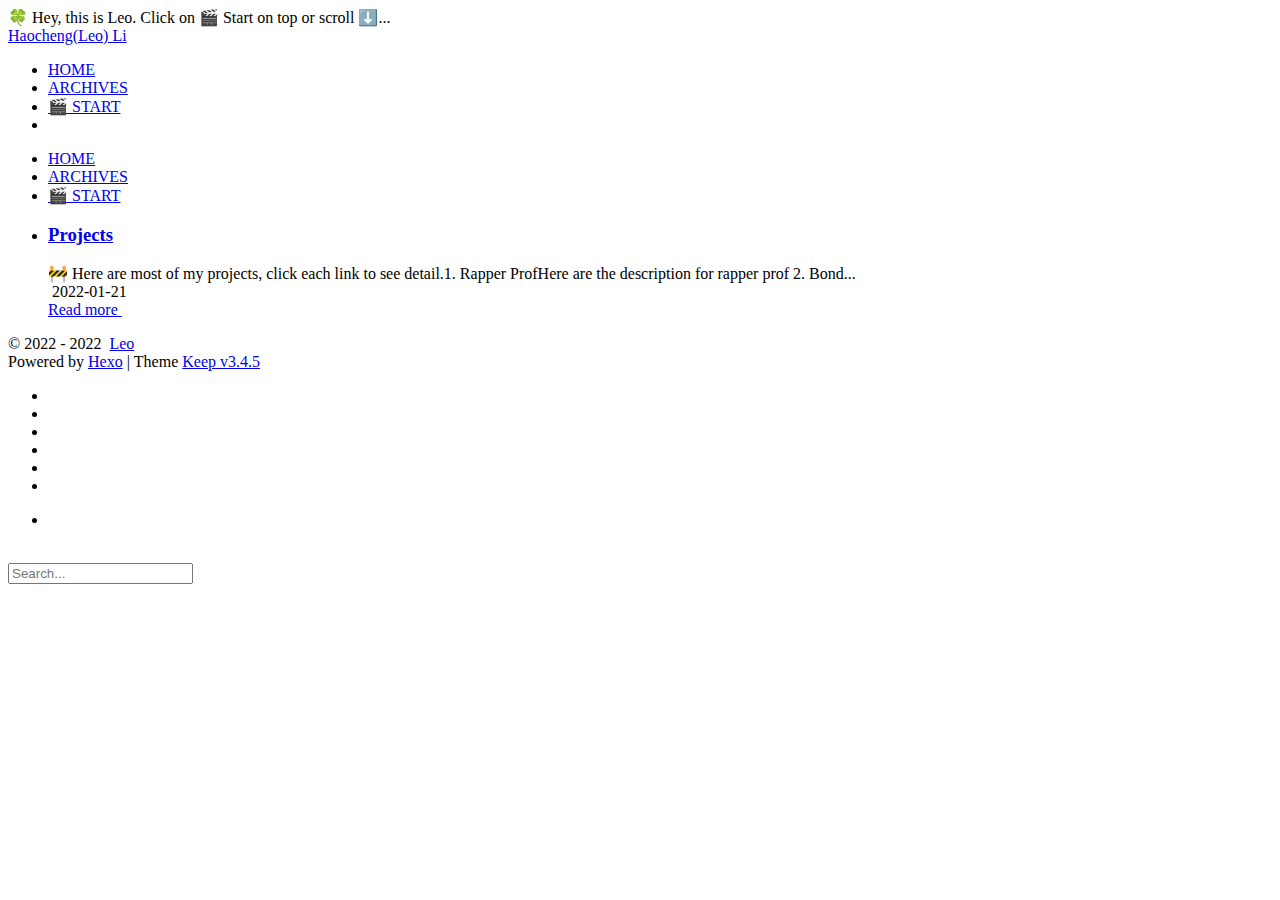
==== commit b91564c5: "Building and deploying Hexo project from Github Action" ====
--- a/index.html
+++ b/index.html
@@ -12,16 +12,16 @@
         Haocheng(Leo) Li
     </title>
     
-<link rel="stylesheet" href="/css/style.css">
-
-    <link rel="shortcut icon" href="/images/logo.svg">
-    
-<link rel="stylesheet" href="/css/font-awesome.min.css">
+<link rel="stylesheet" href="/leowebsite/css/style.css">
+
+    <link rel="shortcut icon" href="/leowebsite/images/logo.svg">
+    
+<link rel="stylesheet" href="/leowebsite/css/font-awesome.min.css">
 
     <script id="hexo-configurations">
     let KEEP = window.KEEP || {};
-    KEEP.hexo_config = {"hostname":"leo6leo.github.io","root":"/","language":"en","path":"search.xml"};
-    KEEP.theme_config = {"toc":{"enable":false,"number":false,"expand_all":false,"init_open":false},"style":{"primary_color":"#0066CC","avatar":"/images/leopic.jpeg","favicon":"/images/logo.svg","article_img_align":"left","left_side_width":"260px","content_max_width":"920px","hover":{"shadow":true,"scale":true},"first_screen":{"enable":true,"background_img":"/images/bg.svg","description":"🍀 Hey, this is Leo. Click on 🎬 Start on top or scroll ⬇️..."},"scroll":{"progress_bar":{"enable":true},"percent":{"enable":false}}},"local_search":{"enable":true,"preload":true},"code_copy":{"enable":false,"style":"default"},"pjax":{"enable":true},"lazyload":{"enable":true},"version":"3.4.5"};
+    KEEP.hexo_config = {"hostname":"leo6leo.github.io","root":"/leowebsite/","language":"en","path":"search.xml"};
+    KEEP.theme_config = {"toc":{"enable":false,"number":false,"expand_all":false,"init_open":false},"style":{"primary_color":"#0066CC","avatar":"http://cloudsking.com/picture_bed/leopic.jpeg","favicon":"/images/logo.svg","article_img_align":"left","left_side_width":"260px","content_max_width":"920px","hover":{"shadow":true,"scale":true},"first_screen":{"enable":true,"background_img":"/images/bg.svg","description":"🍀 Hey, this is Leo. Click on 🎬 Start on top or scroll ⬇️..."},"scroll":{"progress_bar":{"enable":true},"percent":{"enable":false}}},"local_search":{"enable":true,"preload":true},"code_copy":{"enable":false,"style":"default"},"pjax":{"enable":true},"lazyload":{"enable":true},"version":"3.4.5"};
     KEEP.language_ago = {"second":"%s seconds ago","minute":"%s minutes ago","hour":"%s hours ago","day":"%s days ago","week":"%s weeks ago","month":"%s months ago","year":"%s years ago"};
   </script>
 <meta name="generator" content="Hexo 6.0.0"></head>
@@ -131,7 +131,7 @@
                     
                         <li class="menu-item">
                             <a class="active"
-                               href="/"
+                               href="/leowebsite/"
                             >
                                 HOME
                             </a>
@@ -139,7 +139,7 @@
                     
                         <li class="menu-item">
                             <a class=""
-                               href="/archives"
+                               href="/leowebsite/archives"
                             >
                                 ARCHIVES
                             </a>
@@ -147,7 +147,7 @@
                     
                         <li class="menu-item">
                             <a class=""
-                               href="/start"
+                               href="/leowebsite/start"
                             >
                                 🎬 START
                             </a>
@@ -176,17 +176,17 @@
             
                 <li class="drawer-menu-item flex-center">
                     <a class="active"
-                       href="/">HOME</a>
+                       href="/leowebsite/">HOME</a>
                 </li>
             
                 <li class="drawer-menu-item flex-center">
                     <a class=""
-                       href="/archives">ARCHIVES</a>
+                       href="/leowebsite/archives">ARCHIVES</a>
                 </li>
             
                 <li class="drawer-menu-item flex-center">
                     <a class=""
-                       href="/start">🎬 START</a>
+                       href="/leowebsite/start">🎬 START</a>
                 </li>
             
         </ul>
@@ -212,7 +212,7 @@
                 
 
                 <h3 class="home-article-title">
-                    <a href="/projects/main.cpp/">
+                    <a href="/leowebsite/projects/main.cpp/">
                         Projects
                     </a>
                 </h3>
@@ -231,7 +231,7 @@
         
     </div>
 
-    <a href="/projects/main.cpp/">Read more&nbsp;<i class="fas fa-angle-right"></i></a>
+    <a href="/leowebsite/projects/main.cpp/">Read more&nbsp;<i class="fas fa-angle-right"></i></a>
 </div>
 
             </li>
@@ -366,28 +366,28 @@
 
 
 
-<script src="/js/utils.js"></script>
-
-<script src="/js/main.js"></script>
-
-<script src="/js/header-shrink.js"></script>
-
-<script src="/js/back2top.js"></script>
-
-<script src="/js/dark-light-toggle.js"></script>
-
-
-
-    
-<script src="/js/local-search.js"></script>
-
-
-
-
-
-
-    
-<script src="/js/lazyload.js"></script>
+<script src="/leowebsite/js/utils.js"></script>
+
+<script src="/leowebsite/js/main.js"></script>
+
+<script src="/leowebsite/js/header-shrink.js"></script>
+
+<script src="/leowebsite/js/back2top.js"></script>
+
+<script src="/leowebsite/js/dark-light-toggle.js"></script>
+
+
+
+    
+<script src="/leowebsite/js/local-search.js"></script>
+
+
+
+
+
+
+    
+<script src="/leowebsite/js/lazyload.js"></script>
 
 
 
@@ -397,7 +397,7 @@
 
 
     
-<script src="/js/libs/pjax.min.js"></script>
+<script src="/leowebsite/js/libs/pjax.min.js"></script>
 
 <script>
     window.addEventListener('DOMContentLoaded', () => {
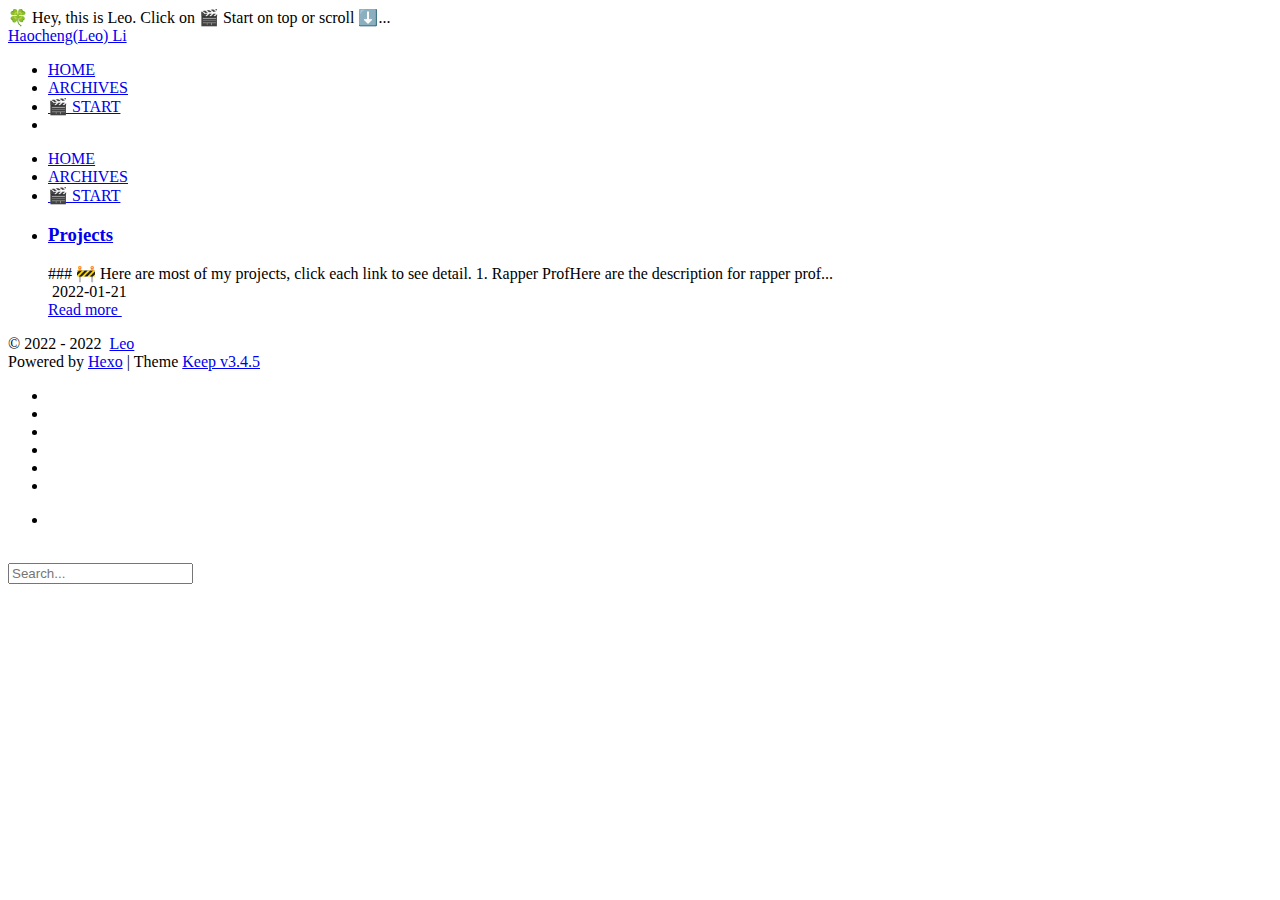
==== commit 109fce3b: "Building and deploying Hexo project from Github Action" ====
--- a/index.html
+++ b/index.html
@@ -219,8 +219,11 @@
 
                 <div class="home-article-content markdown-body">
                     
-                        🚧 Here are most of my projects, click each link to see detail.1. Rapper ProfHere are the description for rapper prof
-2. Bond...
+                        
+### 🚧 Here are most of my projects, click each link to see detail.
+
+
+1. Rapper ProfHere are the description for rapper prof...
                     
                 </div>
 
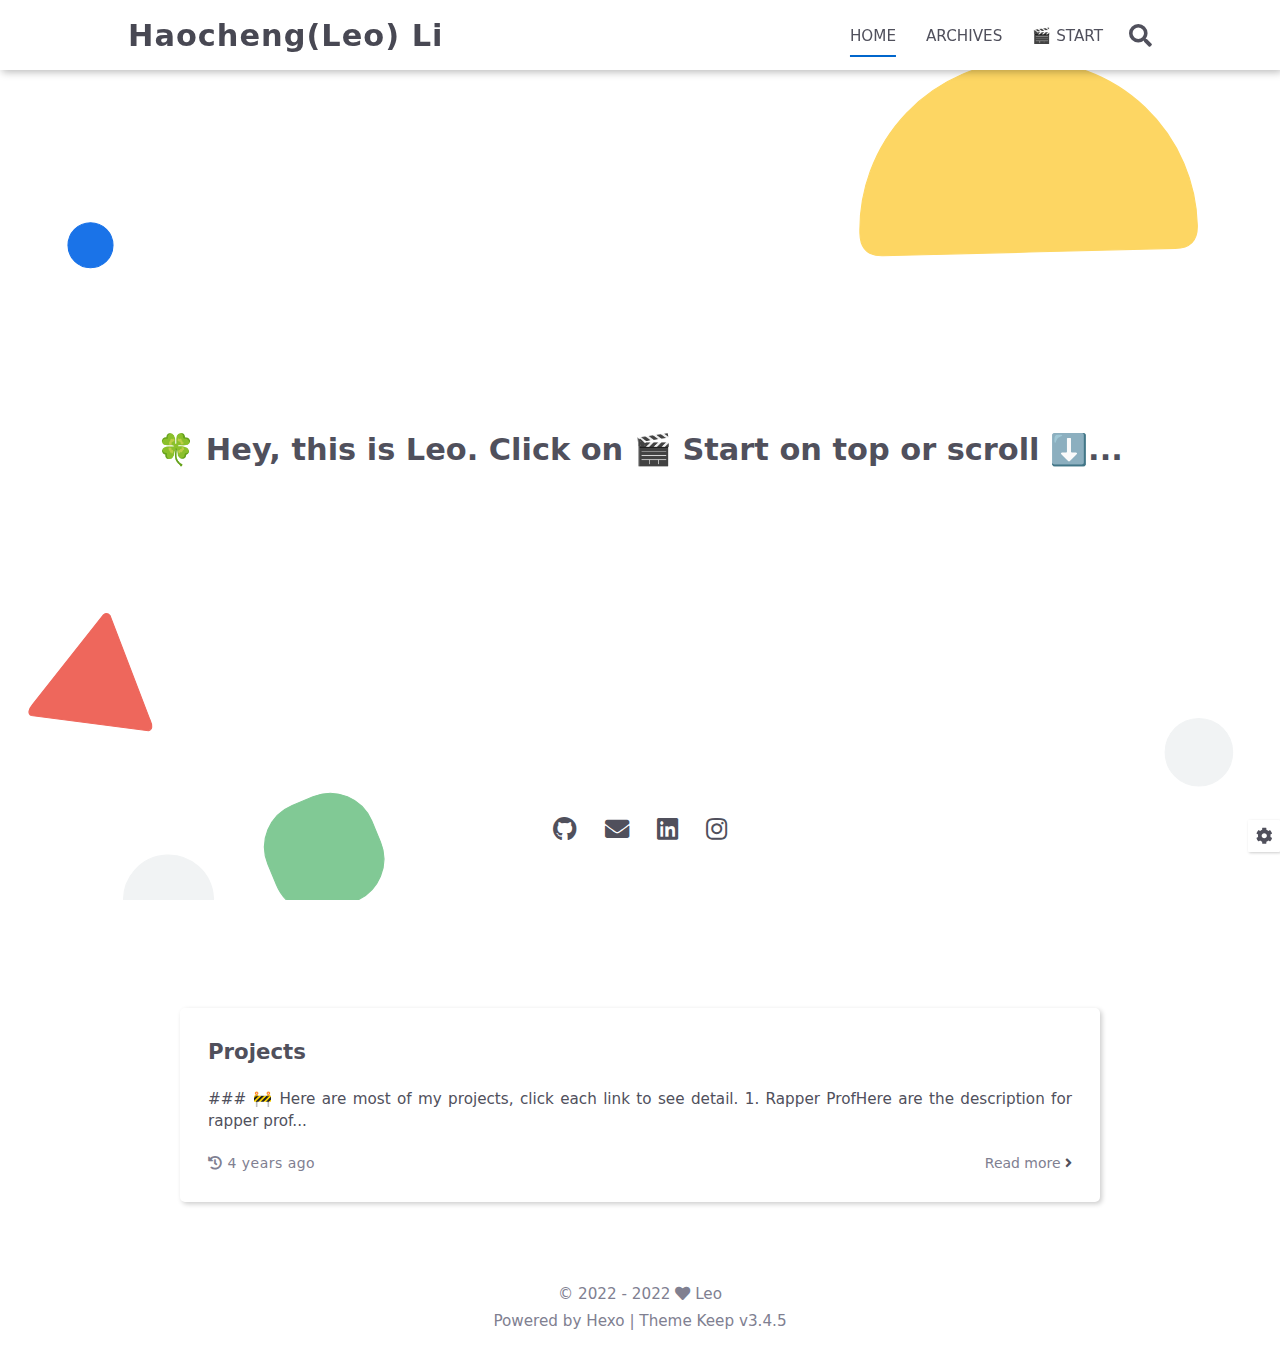
==== commit 21079239: "Building and deploying Hexo project from Github Action" ====
--- a/index.html
+++ b/index.html
@@ -12,15 +12,15 @@
         Haocheng(Leo) Li
     </title>
     
-<link rel="stylesheet" href="/leowebsite/css/style.css">
-
-    <link rel="shortcut icon" href="/leowebsite/images/logo.svg">
-    
-<link rel="stylesheet" href="/leowebsite/css/font-awesome.min.css">
+<link rel="stylesheet" href="/css/style.css">
+
+    <link rel="shortcut icon" href="/images/logo.svg">
+    
+<link rel="stylesheet" href="/css/font-awesome.min.css">
 
     <script id="hexo-configurations">
     let KEEP = window.KEEP || {};
-    KEEP.hexo_config = {"hostname":"leo6leo.github.io","root":"/leowebsite/","language":"en","path":"search.xml"};
+    KEEP.hexo_config = {"hostname":"leo6leo.cool","root":"/","language":"en","path":"search.xml"};
     KEEP.theme_config = {"toc":{"enable":false,"number":false,"expand_all":false,"init_open":false},"style":{"primary_color":"#0066CC","avatar":"http://cloudsking.com/picture_bed/leopic.jpeg","favicon":"/images/logo.svg","article_img_align":"left","left_side_width":"260px","content_max_width":"920px","hover":{"shadow":true,"scale":true},"first_screen":{"enable":true,"background_img":"/images/bg.svg","description":"🍀 Hey, this is Leo. Click on 🎬 Start on top or scroll ⬇️..."},"scroll":{"progress_bar":{"enable":true},"percent":{"enable":false}}},"local_search":{"enable":true,"preload":true},"code_copy":{"enable":false,"style":"default"},"pjax":{"enable":true},"lazyload":{"enable":true},"version":"3.4.5"};
     KEEP.language_ago = {"second":"%s seconds ago","minute":"%s minutes ago","hour":"%s hours ago","day":"%s days ago","week":"%s weeks ago","month":"%s months ago","year":"%s years ago"};
   </script>
@@ -131,7 +131,7 @@
                     
                         <li class="menu-item">
                             <a class="active"
-                               href="/leowebsite/"
+                               href="/"
                             >
                                 HOME
                             </a>
@@ -139,7 +139,7 @@
                     
                         <li class="menu-item">
                             <a class=""
-                               href="/leowebsite/archives"
+                               href="/archives"
                             >
                                 ARCHIVES
                             </a>
@@ -147,7 +147,7 @@
                     
                         <li class="menu-item">
                             <a class=""
-                               href="/leowebsite/start"
+                               href="/start"
                             >
                                 🎬 START
                             </a>
@@ -176,17 +176,17 @@
             
                 <li class="drawer-menu-item flex-center">
                     <a class="active"
-                       href="/leowebsite/">HOME</a>
+                       href="/">HOME</a>
                 </li>
             
                 <li class="drawer-menu-item flex-center">
                     <a class=""
-                       href="/leowebsite/archives">ARCHIVES</a>
+                       href="/archives">ARCHIVES</a>
                 </li>
             
                 <li class="drawer-menu-item flex-center">
                     <a class=""
-                       href="/leowebsite/start">🎬 START</a>
+                       href="/start">🎬 START</a>
                 </li>
             
         </ul>
@@ -212,7 +212,7 @@
                 
 
                 <h3 class="home-article-title">
-                    <a href="/leowebsite/projects/main.cpp/">
+                    <a href="/projects/main.cpp/">
                         Projects
                     </a>
                 </h3>
@@ -234,7 +234,7 @@
         
     </div>
 
-    <a href="/leowebsite/projects/main.cpp/">Read more&nbsp;<i class="fas fa-angle-right"></i></a>
+    <a href="/projects/main.cpp/">Read more&nbsp;<i class="fas fa-angle-right"></i></a>
 </div>
 
             </li>
@@ -369,28 +369,28 @@
 
 
 
-<script src="/leowebsite/js/utils.js"></script>
-
-<script src="/leowebsite/js/main.js"></script>
-
-<script src="/leowebsite/js/header-shrink.js"></script>
-
-<script src="/leowebsite/js/back2top.js"></script>
-
-<script src="/leowebsite/js/dark-light-toggle.js"></script>
-
-
-
-    
-<script src="/leowebsite/js/local-search.js"></script>
-
-
-
-
-
-
-    
-<script src="/leowebsite/js/lazyload.js"></script>
+<script src="/js/utils.js"></script>
+
+<script src="/js/main.js"></script>
+
+<script src="/js/header-shrink.js"></script>
+
+<script src="/js/back2top.js"></script>
+
+<script src="/js/dark-light-toggle.js"></script>
+
+
+
+    
+<script src="/js/local-search.js"></script>
+
+
+
+
+
+
+    
+<script src="/js/lazyload.js"></script>
 
 
 
@@ -400,7 +400,7 @@
 
 
     
-<script src="/leowebsite/js/libs/pjax.min.js"></script>
+<script src="/js/libs/pjax.min.js"></script>
 
 <script>
     window.addEventListener('DOMContentLoaded', () => {
--- a/css/style.css
+++ b/css/style.css
@@ -0,0 +1,2836 @@
+:root {
+  --background-color: #fff;
+  --second-background-color: #f7f7f7;
+  --primary-color: #06c;
+  --first-text-color: #484853;
+  --second-text-color: #4c4c57;
+  --third-text-color: #808091;
+  --fourth-text-color: #ededef;
+  --default-text-color: #50505c;
+  --border-color: #b3b3b3;
+  --selection-color: #0075eb;
+  --shadow-color: rgba(0,0,0,0.2);
+  --shadow-hover-color: rgba(0,0,0,0.28);
+  --scrollbar-color: #595967;
+  --scroll-bar-bg-color: #e6e6e6;
+  --link-color: #484853;
+  --copyright-info-color: #c03;
+  --avatar-background-color: #06c;
+  --pjax-progress-bar-color: linear-gradient(45deg, #f10006, #ef5b00, #e59c01, #19ca05, #00cab5, #0264c8, #c303c3);
+}
+@media (prefers-color-scheme: light) {
+  :root {
+    --background-color: #fff;
+    --second-background-color: #f7f7f7;
+    --primary-color: #06c;
+    --first-text-color: #484853;
+    --second-text-color: #4c4c57;
+    --third-text-color: #808091;
+    --fourth-text-color: #ededef;
+    --default-text-color: #50505c;
+    --border-color: #b3b3b3;
+    --selection-color: #0075eb;
+    --shadow-color: rgba(0,0,0,0.2);
+    --shadow-hover-color: rgba(0,0,0,0.28);
+    --scrollbar-color: #595967;
+    --scroll-bar-bg-color: #e6e6e6;
+    --link-color: #484853;
+    --copyright-info-color: #c03;
+    --avatar-background-color: #06c;
+    --pjax-progress-bar-color: linear-gradient(45deg, #f10006, #ef5b00, #e59c01, #19ca05, #00cab5, #0264c8, #c303c3);
+  }
+}
+@media (prefers-color-scheme: dark) {
+  :root {
+    --background-color: #383940;
+    --second-background-color: #32333a;
+    --primary-color: #06c;
+    --first-text-color: #d2d2d7;
+    --second-text-color: #cbcbd1;
+    --third-text-color: #9595a2;
+    --fourth-text-color: #242429;
+    --default-text-color: #bebec6;
+    --border-color: #5c5e6a;
+    --selection-color: #0075eb;
+    --shadow-color: rgba(128,128,128,0.2);
+    --shadow-hover-color: rgba(128,128,128,0.28);
+    --scrollbar-color: #32333a;
+    --scroll-bar-bg-color: #5c5e6a;
+    --link-color: #c5c5cc;
+    --copyright-info-color: #a30029;
+    --avatar-background-color: #005cb8;
+    --pjax-progress-bar-color: linear-gradient(45deg, #ea404a, #ea722f, #e9a71f, #67e559, #18ecec, #1b85f1, #ee1dee);
+  }
+}
+.light-mode {
+  --background-color: #fff;
+  --second-background-color: #f7f7f7;
+  --primary-color: #06c;
+  --first-text-color: #484853;
+  --second-text-color: #4c4c57;
+  --third-text-color: #808091;
+  --fourth-text-color: #ededef;
+  --default-text-color: #50505c;
+  --border-color: #b3b3b3;
+  --selection-color: #0075eb;
+  --shadow-color: rgba(0,0,0,0.2);
+  --shadow-hover-color: rgba(0,0,0,0.28);
+  --scrollbar-color: #595967;
+  --scroll-bar-bg-color: #e6e6e6;
+  --link-color: #484853;
+  --copyright-info-color: #c03;
+  --avatar-background-color: #06c;
+  --pjax-progress-bar-color: linear-gradient(45deg, #f10006, #ef5b00, #e59c01, #19ca05, #00cab5, #0264c8, #c303c3);
+}
+.dark-mode {
+  --background-color: #383940;
+  --second-background-color: #32333a;
+  --primary-color: #06c;
+  --first-text-color: #d2d2d7;
+  --second-text-color: #cbcbd1;
+  --third-text-color: #9595a2;
+  --fourth-text-color: #242429;
+  --default-text-color: #bebec6;
+  --border-color: #5c5e6a;
+  --selection-color: #0075eb;
+  --shadow-color: rgba(128,128,128,0.2);
+  --shadow-hover-color: rgba(128,128,128,0.28);
+  --scrollbar-color: #32333a;
+  --scroll-bar-bg-color: #5c5e6a;
+  --link-color: #c5c5cc;
+  --copyright-info-color: #a30029;
+  --avatar-background-color: #005cb8;
+  --pjax-progress-bar-color: linear-gradient(45deg, #ea404a, #ea722f, #e9a71f, #67e559, #18ecec, #1b85f1, #ee1dee);
+}
+.fade-in-down-animation {
+  animation-fill-mode: both;
+  animation-duration: 1s;
+  animation-name: fade-in-down;
+}
+.title-hover-animation {
+  display: inline-block;
+  position: relative;
+  border-bottom: none;
+  line-height: 1.3;
+  vertical-align: top;
+  color: var(--second-text-color);
+}
+.title-hover-animation::before {
+  content: "";
+  position: absolute;
+  width: 100%;
+  height: 2px;
+  bottom: -4px;
+  left: 0;
+  background-color: var(--second-text-color);
+  visibility: hidden;
+  transform: scaleX(0);
+  transition-property: color, background, box-shadow, border-color, visibility, transform;
+  transition-delay: 0s, 0s, 0s, 0s, 0s, 0s;
+  transition-duration: 0.2s, 0.2s, 0.2s, 0.2s, 0.2s, 0.2s;
+  transition-timing-function: ease, ease, ease, ease, ease-in-out, ease-in-out;
+}
+.title-hover-animation:hover::before {
+  visibility: visible;
+  transform: scaleX(1);
+}
+@-moz-keyframes fade-in-down {
+  0% {
+    opacity: 0;
+    transform: translateY(-50px);
+  }
+  100% {
+    opacity: 1;
+    transform: translateY(0);
+  }
+}
+@-webkit-keyframes fade-in-down {
+  0% {
+    opacity: 0;
+    transform: translateY(-50px);
+  }
+  100% {
+    opacity: 1;
+    transform: translateY(0);
+  }
+}
+@-o-keyframes fade-in-down {
+  0% {
+    opacity: 0;
+    transform: translateY(-50px);
+  }
+  100% {
+    opacity: 1;
+    transform: translateY(0);
+  }
+}
+@keyframes fade-in-down {
+  0% {
+    opacity: 0;
+    transform: translateY(-50px);
+  }
+  100% {
+    opacity: 1;
+    transform: translateY(0);
+  }
+}
+@-moz-keyframes icon-animate {
+  0%, 100% {
+    transform: scale(1);
+  }
+  10%, 30% {
+    transform: scale(0.88);
+  }
+  20%, 40%, 60%, 80% {
+    transform: scale(1.08);
+  }
+  50%, 70% {
+    transform: scale(1.08);
+  }
+}
+@-webkit-keyframes icon-animate {
+  0%, 100% {
+    transform: scale(1);
+  }
+  10%, 30% {
+    transform: scale(0.88);
+  }
+  20%, 40%, 60%, 80% {
+    transform: scale(1.08);
+  }
+  50%, 70% {
+    transform: scale(1.08);
+  }
+}
+@-o-keyframes icon-animate {
+  0%, 100% {
+    transform: scale(1);
+  }
+  10%, 30% {
+    transform: scale(0.88);
+  }
+  20%, 40%, 60%, 80% {
+    transform: scale(1.08);
+  }
+  50%, 70% {
+    transform: scale(1.08);
+  }
+}
+@keyframes icon-animate {
+  0%, 100% {
+    transform: scale(1);
+  }
+  10%, 30% {
+    transform: scale(0.88);
+  }
+  20%, 40%, 60%, 80% {
+    transform: scale(1.08);
+  }
+  50%, 70% {
+    transform: scale(1.08);
+  }
+}
+* {
+  transition-property: color, background, box-shadow, border-color;
+  transition-delay: 0s, 0s, 0s, 0s;
+  transition-duration: 0.2s, 0.2s, 0.2s, 0.2s;
+  transition-timing-function: ease, ease, ease, ease;
+}
+*::-webkit-scrollbar {
+  width: 6px;
+  height: 6px;
+  transition: all 0.2s ease;
+}
+*::-webkit-scrollbar-thumb {
+  background: var(--scrollbar-color);
+  border-radius: 1px;
+}
+*::-webkit-scrollbar-track {
+  background: var(--scroll-bar-bg-color);
+}
+html,
+body {
+  position: relative;
+  width: 100%;
+  height: 100%;
+  margin: 0;
+  padding: 0;
+  color: var(--default-text-color);
+  background: var(--background-color);
+  font-family: Optima-Regular, Optima, -apple-system, system-ui, Segoe UI, Roboto, Ubuntu, Cantarell, Noto Sans, sans-serif, BlinkMacSystemFont, Helvetica Neue, PingFang SC, Hiragino Sans GB, Microsoft YaHei, Arial;
+  font-weight: 400;
+  font-size: 15.2px;
+  line-height: 22px;
+}
+html::-webkit-scrollbar,
+body::-webkit-scrollbar {
+  width: 8px;
+  height: 8px;
+}
+@media (max-width: 780px) {
+  html,
+  body {
+    font-size: 14.591999999999999px;
+    line-height: 21.119999999999997px;
+  }
+}
+@media (max-width: 500px) {
+  html,
+  body {
+    font-size: 13.68px;
+    line-height: 19.8px;
+  }
+}
+::selection {
+  background: var(--selection-color);
+  color: #fff;
+}
+ul,
+ol,
+li {
+  padding: 0;
+  margin: 0;
+  list-style: none;
+}
+a {
+  text-decoration: none;
+  color: var(--default-text-color);
+}
+a i,
+a span {
+  color: var(--default-text-color);
+}
+a:hover,
+a:active {
+  text-decoration: none !important;
+  color: var(--primary-color);
+}
+a:hover i,
+a:active i,
+a:hover span,
+a:active span {
+  color: var(--primary-color);
+}
+img[lazyload] {
+  padding: 10px;
+  margin: 20px auto !important;
+  cursor: not-allowed;
+  pointer-events: none;
+}
+button {
+  padding: 0;
+  margin: 0;
+  border: 0;
+  outline: none;
+  cursor: pointer;
+  background: transparent;
+}
+.btn {
+  display: inline-block;
+  position: relative;
+  text-align: center;
+  cursor: pointer;
+  white-space: nowrap;
+  border-radius: 5px;
+  padding: 8px 16px;
+  background: var(--background-color);
+  box-shadow: 2px 2px 5px var(--shadow-color);
+  transition-property: color, background, box-shadow, border-color, transform;
+  transition-delay: 0s, 0s, 0s, 0s, 0s;
+  transition-duration: 0.2s, 0.2s, 0.2s, 0.2s, 0.2s;
+  transition-timing-function: ease, ease, ease, ease, linear;
+}
+.btn:hover {
+  transform: scaleX(1.06) scaleY(1.06);
+  box-shadow: 2px 2px 8px var(--shadow-hover-color);
+}
+.btn:hover {
+  color: var(--background-color);
+  background: var(--primary-color);
+}
+.flex-center {
+  display: flex;
+  justify-content: center;
+  align-items: center;
+}
+.clear {
+  clear: both;
+}
+.markdown-body {
+  font-size: 1rem;
+}
+.markdown-body blockquote {
+  box-sizing: border-box;
+  border-left: 5px solid var(--default-text-color);
+  margin: 20px 0;
+  color: var(--default-text-color);
+  background: var(--second-background-color);
+}
+.markdown-body blockquote p,
+.markdown-body blockquote ul,
+.markdown-body blockquote ol {
+  padding: 5px 5px 5px 10px;
+}
+.markdown-body p {
+  line-height: 2;
+  color: var(--default-text-color);
+}
+.markdown-body a {
+  position: relative;
+  outline: 0;
+  text-decoration: none;
+  overflow-wrap: break-word;
+  cursor: pointer;
+  border-bottom: 1px solid var(--third-text-color);
+  box-sizing: border-box;
+  padding-bottom: 2px;
+}
+.markdown-body a .fas,
+.markdown-body a .far,
+.markdown-body a fab {
+  margin: 0 2px 0 6px;
+  position: relative;
+  color: var(--third-text-color);
+  font-size: 0.88rem;
+}
+.markdown-body a:hover {
+  text-decoration: underline;
+}
+.markdown-body a:hover::after {
+  background: var(--primary-color);
+}
+.markdown-body strong {
+  color: var(--default-text-color);
+}
+.markdown-body em {
+  color: var(--default-text-color);
+}
+.markdown-body ul > li,
+.markdown-body ol > li {
+  margin-left: 16px;
+  line-height: 2rem;
+}
+.markdown-body ul li {
+  list-style: disc;
+}
+.markdown-body ul li ul li {
+  list-style: circle;
+}
+.markdown-body ul li ul li ul li {
+  list-style: square;
+}
+.markdown-body ol li {
+  list-style: decimal;
+}
+.markdown-body ol li ol li {
+  list-style: upper-alpha;
+}
+.markdown-body ol li ol li ol li {
+  list-style: upper-roman;
+}
+.markdown-body li {
+  color: var(--default-text-color);
+}
+.markdown-body h1,
+.markdown-body h2,
+.markdown-body h3,
+.markdown-body h4,
+.markdown-body h5,
+.markdown-body h6 {
+  color: var(--second-text-color);
+  line-height: 1.5;
+}
+@media (max-width: 780px) {
+  .markdown-body h1,
+  .markdown-body h2,
+  .markdown-body h3,
+  .markdown-body h4,
+  .markdown-body h5,
+  .markdown-body h6 {
+    line-height: 1.25;
+  }
+}
+.markdown-body h1 {
+  font-size: 1.8rem;
+  font-weight: 600;
+}
+@media (max-width: 780px) {
+  .markdown-body h1 {
+    font-size: 1.7rem;
+  }
+}
+.markdown-body h2 {
+  font-size: 1.7rem;
+  font-weight: 600;
+}
+@media (max-width: 780px) {
+  .markdown-body h2 {
+    font-size: 1.6rem;
+  }
+}
+.markdown-body h3 {
+  font-size: 1.6rem;
+  font-weight: 550;
+}
+@media (max-width: 780px) {
+  .markdown-body h3 {
+    font-size: 1.5rem;
+  }
+}
+.markdown-body h4 {
+  font-size: 1.5rem;
+  font-weight: 550;
+}
+@media (max-width: 780px) {
+  .markdown-body h4 {
+    font-size: 1.4rem;
+  }
+}
+.markdown-body h5 {
+  font-size: 1.28rem;
+  font-weight: 500;
+}
+@media (max-width: 780px) {
+  .markdown-body h5 {
+    font-size: 1.18rem;
+  }
+}
+.markdown-body h6 {
+  font-size: 1.2rem;
+  font-weight: 500;
+  line-height: 1.2;
+}
+@media (max-width: 780px) {
+  .markdown-body h6 {
+    font-size: 1.1rem;
+    line-height: 1.1;
+  }
+}
+.markdown-body img {
+  box-sizing: border-box;
+  max-width: 100%;
+  cursor: zoom-in;
+  display: block;
+  box-shadow: 0 0 2px var(--shadow-color);
+  transition-property: color, background, box-shadow, border-color, padding, margin;
+  transition-delay: 0s, 0s, 0s, 0s, 0s, 0s;
+  transition-duration: 0.2s, 0.2s, 0.2s, 0.2s, 0.2s, 0.2s;
+  transition-timing-function: ease, ease, ease, ease, linear, linear;
+  margin: 10px 0 2px;
+}
+.markdown-body > table {
+  border-spacing: 0;
+  border-collapse: collapse;
+  width: 100%;
+  overflow: auto;
+}
+.markdown-body > table td,
+.markdown-body > table th {
+  padding: 0;
+}
+.markdown-body > table th {
+  font-weight: 600;
+}
+.markdown-body > table td,
+.markdown-body > table th {
+  padding: 6px 13px;
+  border: 1px solid var(--border-color);
+}
+.markdown-body > table tr {
+  background-color: var(--background-color);
+  border: 1px solid var(--fourth-text-color);
+}
+.markdown-body > table tr:nth-child(2n) {
+  background-color: var(--second-background-color);
+}
+:root {
+  --background-color: #fff;
+  --second-background-color: #f7f7f7;
+  --primary-color: #06c;
+  --first-text-color: #484853;
+  --second-text-color: #4c4c57;
+  --third-text-color: #808091;
+  --fourth-text-color: #ededef;
+  --default-text-color: #50505c;
+  --border-color: #b3b3b3;
+  --selection-color: #0075eb;
+  --shadow-color: rgba(0,0,0,0.2);
+  --shadow-hover-color: rgba(0,0,0,0.28);
+  --scrollbar-color: #595967;
+  --scroll-bar-bg-color: #e6e6e6;
+  --link-color: #484853;
+  --copyright-info-color: #c03;
+  --avatar-background-color: #06c;
+  --pjax-progress-bar-color: linear-gradient(45deg, #f10006, #ef5b00, #e59c01, #19ca05, #00cab5, #0264c8, #c303c3);
+}
+@media (prefers-color-scheme: light) {
+  :root {
+    --background-color: #fff;
+    --second-background-color: #f7f7f7;
+    --primary-color: #06c;
+    --first-text-color: #484853;
+    --second-text-color: #4c4c57;
+    --third-text-color: #808091;
+    --fourth-text-color: #ededef;
+    --default-text-color: #50505c;
+    --border-color: #b3b3b3;
+    --selection-color: #0075eb;
+    --shadow-color: rgba(0,0,0,0.2);
+    --shadow-hover-color: rgba(0,0,0,0.28);
+    --scrollbar-color: #595967;
+    --scroll-bar-bg-color: #e6e6e6;
+    --link-color: #484853;
+    --copyright-info-color: #c03;
+    --avatar-background-color: #06c;
+    --pjax-progress-bar-color: linear-gradient(45deg, #f10006, #ef5b00, #e59c01, #19ca05, #00cab5, #0264c8, #c303c3);
+  }
+}
+@media (prefers-color-scheme: dark) {
+  :root {
+    --background-color: #383940;
+    --second-background-color: #32333a;
+    --primary-color: #06c;
+    --first-text-color: #d2d2d7;
+    --second-text-color: #cbcbd1;
+    --third-text-color: #9595a2;
+    --fourth-text-color: #242429;
+    --default-text-color: #bebec6;
+    --border-color: #5c5e6a;
+    --selection-color: #0075eb;
+    --shadow-color: rgba(128,128,128,0.2);
+    --shadow-hover-color: rgba(128,128,128,0.28);
+    --scrollbar-color: #32333a;
+    --scroll-bar-bg-color: #5c5e6a;
+    --link-color: #c5c5cc;
+    --copyright-info-color: #a30029;
+    --avatar-background-color: #005cb8;
+    --pjax-progress-bar-color: linear-gradient(45deg, #ea404a, #ea722f, #e9a71f, #67e559, #18ecec, #1b85f1, #ee1dee);
+  }
+}
+.light-mode {
+  --background-color: #fff;
+  --second-background-color: #f7f7f7;
+  --primary-color: #06c;
+  --first-text-color: #484853;
+  --second-text-color: #4c4c57;
+  --third-text-color: #808091;
+  --fourth-text-color: #ededef;
+  --default-text-color: #50505c;
+  --border-color: #b3b3b3;
+  --selection-color: #0075eb;
+  --shadow-color: rgba(0,0,0,0.2);
+  --shadow-hover-color: rgba(0,0,0,0.28);
+  --scrollbar-color: #595967;
+  --scroll-bar-bg-color: #e6e6e6;
+  --link-color: #484853;
+  --copyright-info-color: #c03;
+  --avatar-background-color: #06c;
+  --pjax-progress-bar-color: linear-gradient(45deg, #f10006, #ef5b00, #e59c01, #19ca05, #00cab5, #0264c8, #c303c3);
+}
+.dark-mode {
+  --background-color: #383940;
+  --second-background-color: #32333a;
+  --primary-color: #06c;
+  --first-text-color: #d2d2d7;
+  --second-text-color: #cbcbd1;
+  --third-text-color: #9595a2;
+  --fourth-text-color: #242429;
+  --default-text-color: #bebec6;
+  --border-color: #5c5e6a;
+  --selection-color: #0075eb;
+  --shadow-color: rgba(128,128,128,0.2);
+  --shadow-hover-color: rgba(128,128,128,0.28);
+  --scrollbar-color: #32333a;
+  --scroll-bar-bg-color: #5c5e6a;
+  --link-color: #c5c5cc;
+  --copyright-info-color: #a30029;
+  --avatar-background-color: #005cb8;
+  --pjax-progress-bar-color: linear-gradient(45deg, #ea404a, #ea722f, #e9a71f, #67e559, #18ecec, #1b85f1, #ee1dee);
+}
+:root {
+  --code-foreground: #535360;
+  --code-background: #f2f2f2;
+  --highlight-background: #fafafa;
+  --highlight-foreground: #535360;
+  --highlight-comment: #8e908c;
+  --highlight-red: #c82829;
+  --highlight-orange: #f5871f;
+  --highlight-yellow: #eab700;
+  --highlight-green: #718c00;
+  --highlight-aqua: #3e999f;
+  --highlight-blue: #4271ae;
+  --highlight-purple: #8959a8;
+  --highlight-gutter-color: #585865;
+  --highlight-gutter-bg-color: #f2f2f2;
+}
+@media (prefers-color-scheme: light) {
+  :root {
+    --code-foreground: #535360;
+    --code-background: #f2f2f2;
+    --highlight-background: #fafafa;
+    --highlight-foreground: #535360;
+    --highlight-comment: #8e908c;
+    --highlight-red: #c82829;
+    --highlight-orange: #f5871f;
+    --highlight-yellow: #eab700;
+    --highlight-green: #718c00;
+    --highlight-aqua: #3e999f;
+    --highlight-blue: #4271ae;
+    --highlight-purple: #8959a8;
+    --highlight-gutter-color: #585865;
+    --highlight-gutter-bg-color: #f2f2f2;
+  }
+}
+@media (prefers-color-scheme: dark) {
+  :root {
+    --code-foreground: #bfbfc7;
+    --code-background: #32333a;
+    --highlight-background: #34343b;
+    --highlight-foreground: #bfbfc7;
+    --highlight-comment: #969896;
+    --highlight-red: #c66;
+    --highlight-orange: #de935f;
+    --highlight-yellow: #f0c674;
+    --highlight-green: #b5bd68;
+    --highlight-aqua: #8abeb7;
+    --highlight-blue: #81a2be;
+    --highlight-purple: #b294bb;
+    --highlight-gutter-color: #c1c1c9;
+    --highlight-gutter-bg-color: #32333a;
+  }
+}
+.light-mode {
+  --code-foreground: #535360;
+  --code-background: #f2f2f2;
+  --highlight-background: #fafafa;
+  --highlight-foreground: #535360;
+  --highlight-comment: #8e908c;
+  --highlight-red: #c82829;
+  --highlight-orange: #f5871f;
+  --highlight-yellow: #eab700;
+  --highlight-green: #718c00;
+  --highlight-aqua: #3e999f;
+  --highlight-blue: #4271ae;
+  --highlight-purple: #8959a8;
+  --highlight-gutter-color: #585865;
+  --highlight-gutter-bg-color: #f2f2f2;
+}
+.dark-mode {
+  --code-foreground: #bfbfc7;
+  --code-background: #32333a;
+  --highlight-background: #34343b;
+  --highlight-foreground: #bfbfc7;
+  --highlight-comment: #969896;
+  --highlight-red: #c66;
+  --highlight-orange: #de935f;
+  --highlight-yellow: #f0c674;
+  --highlight-green: #b5bd68;
+  --highlight-aqua: #8abeb7;
+  --highlight-blue: #81a2be;
+  --highlight-purple: #b294bb;
+  --highlight-gutter-color: #c1c1c9;
+  --highlight-gutter-bg-color: #32333a;
+}
+pre,
+.highlight {
+  overflow: auto;
+  margin: 20px 0;
+  padding: 0;
+  font-size: 0.96rem;
+  line-height: 1.5rem;
+  color: var(--highlight-foreground);
+  background: var(--highlight-background);
+}
+pre,
+code {
+  font-family: "Source Code Pro", consolas, Menlo;
+}
+code {
+  padding: 5px;
+  word-wrap: break-word;
+  border-radius: 2px;
+  font-size: 0.96rem;
+  color: var(--code-foreground);
+  background: var(--code-background);
+}
+pre {
+  padding: 10px;
+}
+pre code {
+  padding: 0;
+  color: var(--highlight-foreground);
+  background: none;
+  text-shadow: none;
+}
+.highlight {
+  border-radius: 1px;
+}
+.highlight pre {
+  border: none;
+  margin: 0;
+  padding: 10px 0;
+}
+.highlight table {
+  margin: 0;
+  width: auto;
+  border: none;
+  border-spacing: unset;
+}
+.highlight td {
+  border: none;
+  padding: 0;
+}
+.highlight figcaption {
+  font-size: 1rem;
+  color: var(--highlight-foreground);
+  line-height: 1rem;
+  margin-bottom: 1rem;
+}
+.highlight figcaption a {
+  float: right;
+  color: var(--highlight-foreground);
+}
+.highlight figcaption a:hover {
+  border-bottom-color: var(--highlight-foreground);
+}
+.highlight .gutter pre {
+  padding-left: 10px;
+  padding-right: 10px;
+  color: var(--highlight-gutter-color);
+  text-align: center;
+  background-color: var(--highlight-gutter-bg-color);
+}
+.highlight .code pre {
+  width: 100%;
+  padding-left: 10px;
+  padding-right: 10px;
+  background-color: var(--highlight-background);
+}
+.highlight .line {
+  height: 20px;
+  color: var(--default-text-color);
+}
+.highlight .line .attr {
+  color: var(--default-text-color);
+}
+.highlight .line .string {
+  color: var(--default-text-color);
+}
+.gutter {
+  -webkit-user-select: none;
+  -moz-user-select: none;
+  -ms-user-select: none;
+  user-select: none;
+}
+.gist table {
+  width: auto;
+}
+.gist table td {
+  border: none;
+}
+pre .deletion {
+  background: var(--highlight-deletion);
+}
+pre .addition {
+  background: var(--highlight-addition);
+}
+pre .meta {
+  color: var(--highlight-purple);
+}
+pre .comment {
+  color: var(--highlight-comment);
+}
+pre .variable,
+pre .attribute,
+pre .tag,
+pre .regexp,
+pre .ruby .constant,
+pre .xml .tag .title,
+pre .xml .pi,
+pre .xml .doctype,
+pre .html .doctype,
+pre .css .id,
+pre .css .class,
+pre .css .pseudo {
+  color: var(--highlight-red);
+}
+pre .number,
+pre .preprocessor,
+pre .built_in,
+pre .literal,
+pre .params,
+pre .constant,
+pre .command {
+  color: var(--highlight-orange);
+}
+pre .ruby .class .title,
+pre .css .rules .attribute,
+pre .string,
+pre .value,
+pre .inheritance,
+pre .header,
+pre .ruby .symbol,
+pre .xml .cdata,
+pre .special,
+pre .number,
+pre .formula {
+  color: var(--highlight-green);
+}
+pre .title,
+pre .css .hexcolor {
+  color: var(--highlight-aqua);
+}
+pre .function,
+pre .python .decorator,
+pre .python .title,
+pre .ruby .function .title,
+pre .ruby .title .keyword,
+pre .perl .sub,
+pre .javascript .title,
+pre .coffeescript .title {
+  color: var(--highlight-blue);
+}
+pre .keyword,
+pre .javascript .function {
+  color: var(--highlight-purple);
+}
+.highlight-container {
+  position: relative;
+}
+.highlight-container:hover .copy-btn,
+.highlight-container .copy-btn:focus {
+  opacity: 1;
+}
+.copy-btn {
+  cursor: pointer;
+  display: inline-block;
+  font-weight: bold;
+  line-height: 1.8;
+  opacity: 0;
+  outline: 0;
+  padding: 2px 6px;
+  position: absolute;
+  vertical-align: middle;
+  white-space: nowrap;
+  font-size: 1rem;
+  color: var(--default-text-color);
+  -moz-user-select: none;
+  -ms-user-select: none;
+  -webkit-user-select: none;
+  user-select: none;
+  transition-property: color, background, box-shadow, border-color, opacity;
+  transition-delay: 0s, 0s, 0s, 0s, 0s;
+  transition-duration: 0.2s, 0.2s, 0.2s, 0.2s, 0.2s;
+  transition-timing-function: ease, ease, ease, ease, ease-in-out;
+  background: var(--background-color);
+  border: 0;
+  right: 0;
+  top: 0;
+}
+:root {
+  --background-color: #fff;
+  --second-background-color: #f7f7f7;
+  --primary-color: #06c;
+  --first-text-color: #484853;
+  --second-text-color: #4c4c57;
+  --third-text-color: #808091;
+  --fourth-text-color: #ededef;
+  --default-text-color: #50505c;
+  --border-color: #b3b3b3;
+  --selection-color: #0075eb;
+  --shadow-color: rgba(0,0,0,0.2);
+  --shadow-hover-color: rgba(0,0,0,0.28);
+  --scrollbar-color: #595967;
+  --scroll-bar-bg-color: #e6e6e6;
+  --link-color: #484853;
+  --copyright-info-color: #c03;
+  --avatar-background-color: #06c;
+  --pjax-progress-bar-color: linear-gradient(45deg, #f10006, #ef5b00, #e59c01, #19ca05, #00cab5, #0264c8, #c303c3);
+}
+@media (prefers-color-scheme: light) {
+  :root {
+    --background-color: #fff;
+    --second-background-color: #f7f7f7;
+    --primary-color: #06c;
+    --first-text-color: #484853;
+    --second-text-color: #4c4c57;
+    --third-text-color: #808091;
+    --fourth-text-color: #ededef;
+    --default-text-color: #50505c;
+    --border-color: #b3b3b3;
+    --selection-color: #0075eb;
+    --shadow-color: rgba(0,0,0,0.2);
+    --shadow-hover-color: rgba(0,0,0,0.28);
+    --scrollbar-color: #595967;
+    --scroll-bar-bg-color: #e6e6e6;
+    --link-color: #484853;
+    --copyright-info-color: #c03;
+    --avatar-background-color: #06c;
+    --pjax-progress-bar-color: linear-gradient(45deg, #f10006, #ef5b00, #e59c01, #19ca05, #00cab5, #0264c8, #c303c3);
+  }
+}
+@media (prefers-color-scheme: dark) {
+  :root {
+    --background-color: #383940;
+    --second-background-color: #32333a;
+    --primary-color: #06c;
+    --first-text-color: #d2d2d7;
+    --second-text-color: #cbcbd1;
+    --third-text-color: #9595a2;
+    --fourth-text-color: #242429;
+    --default-text-color: #bebec6;
+    --border-color: #5c5e6a;
+    --selection-color: #0075eb;
+    --shadow-color: rgba(128,128,128,0.2);
+    --shadow-hover-color: rgba(128,128,128,0.28);
+    --scrollbar-color: #32333a;
+    --scroll-bar-bg-color: #5c5e6a;
+    --link-color: #c5c5cc;
+    --copyright-info-color: #a30029;
+    --avatar-background-color: #005cb8;
+    --pjax-progress-bar-color: linear-gradient(45deg, #ea404a, #ea722f, #e9a71f, #67e559, #18ecec, #1b85f1, #ee1dee);
+  }
+}
+.light-mode {
+  --background-color: #fff;
+  --second-background-color: #f7f7f7;
+  --primary-color: #06c;
+  --first-text-color: #484853;
+  --second-text-color: #4c4c57;
+  --third-text-color: #808091;
+  --fourth-text-color: #ededef;
+  --default-text-color: #50505c;
+  --border-color: #b3b3b3;
+  --selection-color: #0075eb;
+  --shadow-color: rgba(0,0,0,0.2);
+  --shadow-hover-color: rgba(0,0,0,0.28);
+  --scrollbar-color: #595967;
+  --scroll-bar-bg-color: #e6e6e6;
+  --link-color: #484853;
+  --copyright-info-color: #c03;
+  --avatar-background-color: #06c;
+  --pjax-progress-bar-color: linear-gradient(45deg, #f10006, #ef5b00, #e59c01, #19ca05, #00cab5, #0264c8, #c303c3);
+}
+.dark-mode {
+  --background-color: #383940;
+  --second-background-color: #32333a;
+  --primary-color: #06c;
+  --first-text-color: #d2d2d7;
+  --second-text-color: #cbcbd1;
+  --third-text-color: #9595a2;
+  --fourth-text-color: #242429;
+  --default-text-color: #bebec6;
+  --border-color: #5c5e6a;
+  --selection-color: #0075eb;
+  --shadow-color: rgba(128,128,128,0.2);
+  --shadow-hover-color: rgba(128,128,128,0.28);
+  --scrollbar-color: #32333a;
+  --scroll-bar-bg-color: #5c5e6a;
+  --link-color: #c5c5cc;
+  --copyright-info-color: #a30029;
+  --avatar-background-color: #005cb8;
+  --pjax-progress-bar-color: linear-gradient(45deg, #ea404a, #ea722f, #e9a71f, #67e559, #18ecec, #1b85f1, #ee1dee);
+}
+:root {
+  --code-foreground: #535360;
+  --code-background: #f2f2f2;
+  --highlight-background: #fafafa;
+  --highlight-foreground: #535360;
+  --highlight-comment: #8e908c;
+  --highlight-red: #c82829;
+  --highlight-orange: #f5871f;
+  --highlight-yellow: #eab700;
+  --highlight-green: #718c00;
+  --highlight-aqua: #3e999f;
+  --highlight-blue: #4271ae;
+  --highlight-purple: #8959a8;
+  --highlight-gutter-color: #585865;
+  --highlight-gutter-bg-color: #f2f2f2;
+}
+@media (prefers-color-scheme: light) {
+  :root {
+    --code-foreground: #535360;
+    --code-background: #f2f2f2;
+    --highlight-background: #fafafa;
+    --highlight-foreground: #535360;
+    --highlight-comment: #8e908c;
+    --highlight-red: #c82829;
+    --highlight-orange: #f5871f;
+    --highlight-yellow: #eab700;
+    --highlight-green: #718c00;
+    --highlight-aqua: #3e999f;
+    --highlight-blue: #4271ae;
+    --highlight-purple: #8959a8;
+    --highlight-gutter-color: #585865;
+    --highlight-gutter-bg-color: #f2f2f2;
+  }
+}
+@media (prefers-color-scheme: dark) {
+  :root {
+    --code-foreground: #bfbfc7;
+    --code-background: #32333a;
+    --highlight-background: #34343b;
+    --highlight-foreground: #bfbfc7;
+    --highlight-comment: #969896;
+    --highlight-red: #c66;
+    --highlight-orange: #de935f;
+    --highlight-yellow: #f0c674;
+    --highlight-green: #b5bd68;
+    --highlight-aqua: #8abeb7;
+    --highlight-blue: #81a2be;
+    --highlight-purple: #b294bb;
+    --highlight-gutter-color: #c1c1c9;
+    --highlight-gutter-bg-color: #32333a;
+  }
+}
+.light-mode {
+  --code-foreground: #535360;
+  --code-background: #f2f2f2;
+  --highlight-background: #fafafa;
+  --highlight-foreground: #535360;
+  --highlight-comment: #8e908c;
+  --highlight-red: #c82829;
+  --highlight-orange: #f5871f;
+  --highlight-yellow: #eab700;
+  --highlight-green: #718c00;
+  --highlight-aqua: #3e999f;
+  --highlight-blue: #4271ae;
+  --highlight-purple: #8959a8;
+  --highlight-gutter-color: #585865;
+  --highlight-gutter-bg-color: #f2f2f2;
+}
+.dark-mode {
+  --code-foreground: #bfbfc7;
+  --code-background: #32333a;
+  --highlight-background: #34343b;
+  --highlight-foreground: #bfbfc7;
+  --highlight-comment: #969896;
+  --highlight-red: #c66;
+  --highlight-orange: #de935f;
+  --highlight-yellow: #f0c674;
+  --highlight-green: #b5bd68;
+  --highlight-aqua: #8abeb7;
+  --highlight-blue: #81a2be;
+  --highlight-purple: #b294bb;
+  --highlight-gutter-color: #c1c1c9;
+  --highlight-gutter-bg-color: #32333a;
+}
+.page-container {
+  position: relative;
+  box-sizing: border-box;
+  width: 100%;
+  height: auto;
+  background: var(--background-color);
+  transition-property: color, background, box-shadow, border-color, padding-left;
+  transition-delay: 0s, 0s, 0s, 0s, 0s;
+  transition-duration: 0.2s, 0.2s, 0.2s, 0.2s, 0.3s;
+  transition-timing-function: ease, ease, ease, ease, ease-out;
+}
+@media (max-width: 780px) {
+  .page-container {
+    padding-left: 0 !important;
+  }
+}
+.page-container .page-main-content {
+  padding-top: 70px;
+  position: relative;
+}
+.header-shrink .page-container .page-main-content {
+  padding-top: 50.4px;
+}
+@media (max-width: 780px) {
+  .header-shrink .page-container .page-main-content {
+    padding-top: 45.36px;
+  }
+}
+@media (max-width: 500px) {
+  .header-shrink .page-container .page-main-content {
+    padding-top: 40.32px;
+  }
+}
+@media (max-width: 780px) {
+  .page-container .page-main-content {
+    padding-top: 63px;
+  }
+}
+@media (max-width: 500px) {
+  .page-container .page-main-content {
+    padding-top: 56px;
+  }
+}
+.page-container .page-main-content .page-main-content-top {
+  position: fixed;
+  top: 0;
+  right: 0;
+  width: 100%;
+  height: 70px;
+  z-index: 1005;
+  box-sizing: border-box;
+  transition-property: color, background, box-shadow, border-color, transform, padding-left, height;
+  transition-delay: 0s, 0s, 0s, 0s, 0s, 0s, 0s;
+  transition-duration: 0.2s, 0.2s, 0.2s, 0.2s, 0.3s, 0.2s, 0.2s;
+  transition-timing-function: ease, ease, ease, ease, ease-out, linear, ease;
+}
+.page-container .page-main-content .page-main-content-top.hide {
+  transform: translateY(-105%);
+}
+.header-shrink .page-container .page-main-content .page-main-content-top {
+  height: 50.4px;
+}
+@media (max-width: 780px) {
+  .header-shrink .page-container .page-main-content .page-main-content-top {
+    height: 45.36px;
+  }
+}
+@media (max-width: 500px) {
+  .header-shrink .page-container .page-main-content .page-main-content-top {
+    height: 40.32px;
+  }
+}
+@media (max-width: 780px) {
+  .page-container .page-main-content .page-main-content-top {
+    height: 63px;
+    padding-left: 0 !important;
+  }
+}
+@media (max-width: 500px) {
+  .page-container .page-main-content .page-main-content-top {
+    height: 56px;
+  }
+}
+.page-container .page-main-content .page-main-content-middle {
+  box-sizing: border-box;
+  width: 100%;
+  display: flex;
+  justify-content: center;
+  padding: 38px 0;
+}
+@media (max-width: 780px) {
+  .page-container .page-main-content .page-main-content-middle {
+    padding: 30.400000000000002px 0;
+  }
+}
+@media (max-width: 500px) {
+  .page-container .page-main-content .page-main-content-middle {
+    padding: 22.8px 0;
+  }
+}
+.page-container .page-main-content .page-main-content-middle .main-content {
+  position: relative;
+  box-sizing: border-box;
+  width: 80%;
+  max-width: 920px;
+  height: 100%;
+}
+@media (max-width: 780px) {
+  .page-container .page-main-content .page-main-content-middle .main-content {
+    width: 86%;
+  }
+}
+@media (max-width: 500px) {
+  .page-container .page-main-content .page-main-content-middle .main-content {
+    width: 90%;
+  }
+}
+.page-container .page-main-content .page-main-content-bottom {
+  width: 100%;
+}
+.page-container .page-aside {
+  position: fixed;
+  top: 0;
+  bottom: 0;
+  left: -260px;
+  width: 260px;
+  height: 100%;
+  z-index: 1006;
+  overflow-y: auto;
+  padding: 20px;
+  box-sizing: border-box;
+  background: var(--background-color);
+  box-shadow: 2px 2px 5px var(--shadow-color);
+  transition-property: color, background, box-shadow, border-color, left, transform;
+  transition-delay: 0s, 0s, 0s, 0s, 0s, 0s;
+  transition-duration: 0.2s, 0.2s, 0.2s, 0.2s, 0.3s, 0.2s;
+  transition-timing-function: ease, ease, ease, ease, ease-out, linear;
+}
+.page-container .page-aside:hover {
+  box-shadow: 2px 2px 8px var(--shadow-hover-color);
+}
+@media (max-width: 780px) {
+  .page-container .page-aside {
+    left: 0 !important;
+    display: none !important;
+  }
+}
+.page-container .post-tools {
+  position: fixed;
+  top: 108px;
+  right: 38px;
+  transition-property: color, background, box-shadow, border-color, top;
+  transition-delay: 0s, 0s, 0s, 0s, 0s;
+  transition-duration: 0.2s, 0.2s, 0.2s, 0.2s, 0.2s;
+  transition-timing-function: ease, ease, ease, ease, ease;
+}
+.header-shrink .page-container .post-tools {
+  top: 88.4px;
+}
+@media (max-width: 780px) {
+  .header-shrink .page-container .post-tools {
+    top: 83.36px;
+  }
+}
+@media (max-width: 500px) {
+  .header-shrink .page-container .post-tools {
+    top: 78.32px;
+  }
+}
+@media (max-width: 780px) {
+  .page-container .post-tools {
+    top: 101px;
+    right: 10px;
+    transform: scale(0.82);
+    transform-origin: right top;
+  }
+}
+@media (max-width: 500px) {
+  .page-container .post-tools {
+    top: 94px;
+    right: 5px;
+    transform: scale(0.72);
+  }
+}
+.page-container .right-bottom-side-tools {
+  position: fixed;
+  bottom: 5%;
+  right: 0;
+}
+.search-pop-overlay {
+  position: fixed;
+  display: flex;
+  height: 100%;
+  width: 100%;
+  left: 0;
+  top: 0;
+  background: rgba(0,0,0,0);
+  visibility: hidden;
+  z-index: 1008;
+  transition-property: color, background, box-shadow, border-color, visibility, background;
+  transition-delay: 0s, 0s, 0s, 0s, 0s, 0s;
+  transition-duration: 0.2s, 0.2s, 0.2s, 0.2s, 0.3s, 0.3s;
+  transition-timing-function: ease, ease, ease, ease, ease, ease;
+}
+.search-pop-overlay.active {
+  visibility: visible;
+  background: rgba(0,0,0,0.35);
+}
+.search-pop-overlay.active .search-popup {
+  transform: scale(1);
+}
+.search-pop-overlay .search-popup {
+  background: var(--background-color);
+  border-radius: 5px;
+  height: 80%;
+  width: 70%;
+  margin: auto;
+  transform: scale(0);
+  z-index: 1006;
+  transition-property: color, background, box-shadow, border-color, transform;
+  transition-delay: 0s, 0s, 0s, 0s, 0s;
+  transition-duration: 0.2s, 0.2s, 0.2s, 0.2s, 0.3s;
+  transition-timing-function: ease, ease, ease, ease, ease;
+}
+@media (max-width: 780px) {
+  .search-pop-overlay .search-popup {
+    width: 80%;
+  }
+}
+@media (max-width: 500px) {
+  .search-pop-overlay .search-popup {
+    width: 90%;
+  }
+}
+.search-pop-overlay .search-popup .search-header {
+  background: var(--fourth-text-color);
+  border-top-left-radius: 2px;
+  border-top-right-radius: 2px;
+  display: flex;
+  padding: 10px;
+}
+.search-pop-overlay .search-popup .search-header .search-input-field-pre,
+.search-pop-overlay .search-popup .search-header .popup-btn-close {
+  font-size: 1.2rem;
+  padding: 0 10px;
+  display: flex;
+  align-items: center;
+}
+.search-pop-overlay .search-popup .search-header .search-input-field-pre {
+  cursor: pointer;
+  color: var(--third-text-color);
+}
+.search-pop-overlay .search-popup .search-header .popup-btn-close {
+  color: var(--default-text-color);
+}
+.search-pop-overlay .search-popup .search-header .search-input-container {
+  flex-grow: 1;
+  padding: 2px;
+}
+.search-pop-overlay .search-popup .search-header .search-input-container .search-input {
+  background: transparent;
+  border: 0;
+  outline: 0;
+  width: 100%;
+  font-size: 1.2rem;
+  color: var(--default-text-color);
+}
+.search-pop-overlay .search-popup .search-header .search-input-container .search-input::-webkit-search-cancel-button {
+  display: none;
+}
+.search-pop-overlay .search-popup .search-header .popup-btn-close {
+  cursor: pointer;
+}
+.search-pop-overlay .search-popup .search-header .popup-btn-close:hover .fas,
+.search-pop-overlay .search-popup .search-header .popup-btn-close far,
+.search-pop-overlay .search-popup .search-header .popup-btn-close fab {
+  color: var(--first-text-color);
+}
+.search-pop-overlay .search-popup #search-result {
+  display: flex;
+  height: calc(100% - 55px);
+  overflow: auto;
+  padding: 5px 25px;
+}
+.search-pop-overlay .search-popup #search-result .search-result-list {
+  width: 100%;
+  height: 100%;
+  font-size: 1rem;
+}
+.search-pop-overlay .search-popup #search-result .search-result-list li {
+  border-bottom: 1px dashed var(--border-color);
+  padding: 10px 0;
+  margin: 10px 0;
+  box-sizing: border-box;
+}
+.search-pop-overlay .search-popup #search-result .search-result-list li:last-child {
+  border-bottom: none;
+}
+.search-pop-overlay .search-popup #search-result .search-result-list li .search-result-title {
+  position: relative;
+  font-weight: bold;
+  margin-bottom: 10px;
+  padding-left: 16px;
+  display: flex;
+  align-items: center;
+}
+.search-pop-overlay .search-popup #search-result .search-result-list li .search-result-title::after {
+  content: '';
+  position: absolute;
+  width: 5px;
+  height: 5px;
+  border-radius: 50%;
+  top: 50%;
+  transform: translateY(-50%);
+  left: 0;
+  background: var(--default-text-color);
+}
+.search-pop-overlay .search-popup #search-result .search-result-list li .search-result {
+  line-height: 2rem;
+  margin: 0;
+  padding-left: 16px;
+  word-wrap: break-word;
+}
+.search-pop-overlay .search-popup #search-result .search-result-list li a:hover {
+  color: var(--default-text-color);
+}
+.search-pop-overlay .search-popup #search-result .search-result-list li .search-keyword {
+  border-bottom: 1px dashed var(--primary-color);
+  color: var(--primary-color);
+  font-weight: bold;
+}
+.search-pop-overlay .search-popup #search-result #no-result {
+  color: var(--third-text-color);
+  margin: auto;
+}
+.post-toc-wrap {
+  width: 100%;
+  font-size: 0.92rem;
+  box-sizing: border-box;
+}
+.post-toc-wrap .post-toc ol {
+  list-style: none;
+  margin: 0;
+  padding: 0 2px 12px 10px;
+  text-align: left;
+}
+.post-toc-wrap .post-toc ol:last-child {
+  padding-bottom: 0;
+}
+.post-toc-wrap .post-toc ol > ol {
+  padding-left: 0;
+}
+.post-toc-wrap .post-toc ol a {
+  transition-property: all;
+}
+.post-toc-wrap .post-toc .nav-item {
+  line-height: 1.8;
+  overflow: hidden;
+  text-overflow: ellipsis;
+  white-space: nowrap;
+}
+.post-toc-wrap .post-toc .nav .nav-child {
+  display: none;
+}
+.post-toc-wrap .post-toc .nav .active > .nav-child {
+  display: block;
+}
+.post-toc-wrap .post-toc .nav .active-current > .nav-child {
+  display: block;
+}
+.post-toc-wrap .post-toc .nav .active-current > .nav-child > .nav-item {
+  display: block;
+}
+.post-toc-wrap .post-toc .nav .nav-number,
+.post-toc-wrap .post-toc .nav .nav-text {
+  color: var(--default-text-color);
+}
+.post-toc-wrap .post-toc .nav .active > a .nav-number,
+.post-toc-wrap .post-toc .nav .active > a .nav-text {
+  color: var(--primary-color);
+}
+.post-toc-wrap .post-toc .nav .active-current > a .nav-number,
+.post-toc-wrap .post-toc .nav .active-current > a .nav-text {
+  color: var(--primary-color);
+}
+.comments-container {
+  display: inline-block;
+  margin-top: 38px;
+  width: 100%;
+}
+.comments-container #comment-anchor {
+  width: 100%;
+  height: 10px;
+}
+.comments-container .comment-area-title {
+  width: 100%;
+  margin: 10px 0;
+  font-size: 1.38rem;
+  color: var(--default-text-color);
+}
+.comments-container .comment-area-title i {
+  color: var(--default-text-color);
+}
+@media (max-width: 780px) {
+  .comments-container .comment-area-title {
+    margin: 5px 0;
+    font-size: 1.2rem;
+  }
+}
+.progress-bar-container {
+  position: fixed;
+  top: 0;
+  left: 0;
+  width: 100%;
+  z-index: 1009;
+}
+.progress-bar-container .pjax-progress-bar {
+  position: absolute;
+  top: 0;
+  left: 0;
+  height: 2px;
+  width: 0;
+  background: var(--pjax-progress-bar-color);
+  visibility: hidden;
+  opacity: 0;
+  z-index: 1008;
+  transition-property: color, background, box-shadow, border-color, width;
+  transition-delay: 0s, 0s, 0s, 0s, 0s;
+  transition-duration: 0.2s, 0.2s, 0.2s, 0.2s, 0.1s;
+  transition-timing-function: ease, ease, ease, ease, linear;
+}
+.progress-bar-container .pjax-progress-bar.show {
+  opacity: 1;
+  visibility: visible;
+}
+.progress-bar-container .pjax-progress-icon {
+  position: absolute;
+  top: 0;
+  right: 0;
+  z-index: 1008;
+  display: flex;
+  align-items: center;
+  justify-content: center;
+  padding: 7px 6px 0 0;
+  visibility: hidden;
+  font-size: 1.1rem;
+  color: var(--default-text-color);
+}
+@media (max-width: 780px) {
+  .progress-bar-container .pjax-progress-icon {
+    padding: 6px 5px 0 0;
+    font-size: 1rem;
+  }
+}
+.progress-bar-container .pjax-progress-icon.show {
+  visibility: visible;
+}
+.progress-bar-container .scroll-progress-bar {
+  position: absolute;
+  top: 0;
+  left: 0;
+  width: 0;
+  height: 2px;
+  visibility: hidden;
+  z-index: 1007;
+  background: var(--primary-color);
+  transition-property: color, background, box-shadow, border-color, width;
+  transition-delay: 0s, 0s, 0s, 0s, 0s;
+  transition-duration: 0.2s, 0.2s, 0.2s, 0.2s, 0.1s;
+  transition-timing-function: ease, ease, ease, ease, linear;
+}
+.progress-bar-container .scroll-progress-bar.hide {
+  display: none !important;
+}
+.header-wrapper {
+  width: 100%;
+  height: 100%;
+  box-sizing: border-box;
+  display: flex;
+  align-items: center;
+  justify-content: center;
+  background: var(--background-color);
+  padding-top: 2px;
+  box-shadow: 2px 2px 5px var(--shadow-color);
+}
+.header-wrapper:hover {
+  box-shadow: 2px 2px 8px var(--shadow-hover-color);
+}
+.header-wrapper .header-content {
+  position: relative;
+  height: 100%;
+  width: 80%;
+  max-width: 920px;
+  display: flex;
+  flex-direction: row;
+  justify-content: space-between;
+  align-items: center;
+  z-index: 1005;
+}
+.header-wrapper .header-content.has-first-screen {
+  max-width: 1104px;
+}
+@media (max-width: 780px) {
+  .header-wrapper .header-content {
+    width: 86%;
+  }
+}
+@media (max-width: 500px) {
+  .header-wrapper .header-content {
+    width: 90%;
+  }
+}
+.header-wrapper .header-content .left {
+  display: flex;
+  align-items: center;
+  transition-property: color, background, box-shadow, border-color, transform;
+  transition-delay: 0s, 0s, 0s, 0s, 0s;
+  transition-duration: 0.2s, 0.2s, 0.2s, 0.2s, 0.2s;
+  transition-timing-function: ease, ease, ease, ease, linear;
+}
+.header-shrink .header-wrapper .header-content .left {
+  transform: scale(0.72);
+  transform-origin: left;
+}
+.header-wrapper .header-content .left .logo-title {
+  font-size: 2rem;
+  font-weight: bold;
+  letter-spacing: 1px;
+  line-height: 1;
+  color: var(--first-text-color);
+}
+@media (max-width: 780px) {
+  .header-wrapper .header-content .left .logo-title {
+    font-size: 1.8rem;
+  }
+}
+@media (max-width: 500px) {
+  .header-wrapper .header-content .left .logo-title {
+    font-size: 1.6rem;
+  }
+}
+.header-wrapper .header-content .right .pc .menu-list {
+  display: flex;
+  align-items: center;
+}
+@media (max-width: 780px) {
+  .header-wrapper .header-content .right .pc .menu-list {
+    display: none;
+  }
+}
+.header-wrapper .header-content .right .pc .menu-list .menu-item {
+  float: left;
+  position: relative;
+  margin-left: 30px;
+  font-size: 1rem;
+  cursor: pointer;
+  color: var(--default-text-color);
+}
+.header-wrapper .header-content .right .pc .menu-list .menu-item:first-child {
+  margin-left: 0;
+}
+.header-wrapper .header-content .right .pc .menu-list .menu-item a:hover::after,
+.header-wrapper .header-content .right .pc .menu-list .menu-item .active::after {
+  content: '';
+  position: absolute;
+  bottom: -10px;
+  left: 50%;
+  width: 100%;
+  height: 2px;
+  transform: translateX(-50%);
+  background: var(--primary-color);
+  transition-property: color, background, box-shadow, border-color, transform, bottom;
+  transition-delay: 0s, 0s, 0s, 0s, 0s, 0s;
+  transition-duration: 0.2s, 0.2s, 0.2s, 0.2s, 0.2s, 0.2s;
+  transition-timing-function: ease, ease, ease, ease, linear, linear;
+}
+.header-shrink .header-wrapper .header-content .right .pc .menu-list .menu-item a:hover::after,
+.header-shrink .header-wrapper .header-content .right .pc .menu-list .menu-item .active::after {
+  bottom: -13.2px;
+}
+.header-wrapper .header-content .right .pc .menu-list .menu-item.search {
+  font-size: 1.5rem;
+  margin-left: 26px;
+}
+.header-wrapper .header-content .right .pc .menu-list .menu-item.search i {
+  color: var(--default-text-color);
+}
+.header-wrapper .header-content .right .mobile {
+  display: flex;
+  justify-content: space-between;
+  align-items: center;
+}
+.header-wrapper .header-content .right .mobile .icon-item {
+  display: none;
+  position: relative;
+  cursor: pointer;
+  font-size: 18px;
+  margin-left: 12px;
+  width: 20px;
+  height: 20px;
+  color: var(--default-text-color);
+}
+.header-wrapper .header-content .right .mobile .icon-item i {
+  color: var(--default-text-color);
+}
+.header-wrapper .header-content .right .mobile .icon-item:first-child {
+  margin-left: 0;
+}
+@media (max-width: 780px) {
+  .header-wrapper .header-content .right .mobile .icon-item {
+    display: flex;
+    justify-content: center;
+    align-items: center;
+  }
+}
+.header-wrapper .header-content .right .mobile .menu-bar .menu-bar-middle {
+  width: 18px;
+  height: 2.5px;
+  position: relative;
+  background: var(--default-text-color);
+}
+.header-drawer-show .header-wrapper .header-content .right .mobile .menu-bar .menu-bar-middle {
+  background: transparent;
+}
+.header-wrapper .header-content .right .mobile .menu-bar .menu-bar-middle::before,
+.header-wrapper .header-content .right .mobile .menu-bar .menu-bar-middle::after {
+  content: '';
+  position: absolute;
+  left: 0;
+  width: 100%;
+  height: 2.5px;
+  background: var(--default-text-color);
+  transition-property: color, background, box-shadow, border-color, transform;
+  transition-delay: 0s, 0s, 0s, 0s, 0s;
+  transition-duration: 0.2s, 0.2s, 0.2s, 0.2s, 0.38s;
+  transition-timing-function: ease, ease, ease, ease, ease;
+}
+.header-wrapper .header-content .right .mobile .menu-bar .menu-bar-middle::before {
+  top: -6px;
+}
+.header-drawer-show .header-wrapper .header-content .right .mobile .menu-bar .menu-bar-middle::before {
+  transform: translateY(6px) rotate(45deg);
+}
+.header-wrapper .header-content .right .mobile .menu-bar .menu-bar-middle::after {
+  bottom: -6px;
+}
+.header-drawer-show .header-wrapper .header-content .right .mobile .menu-bar .menu-bar-middle::after {
+  transform: translateY(-6px) rotate(-45deg);
+}
+.header-wrapper .header-drawer {
+  width: 100%;
+  padding: 70px 0 20px 0;
+  position: absolute;
+  top: 0;
+  left: 0;
+  transform: scaleY(0);
+  transform-origin: top;
+  z-index: 1002;
+  background: var(--background-color);
+  transition-property: color, background, box-shadow, border-color, transform;
+  transition-delay: 0s, 0s, 0s, 0s, 0s;
+  transition-duration: 0.2s, 0.2s, 0.2s, 0.2s, 0.38s;
+  transition-timing-function: ease, ease, ease, ease, ease;
+}
+.header-drawer-show .header-wrapper .header-drawer {
+  transform: scaleY(1);
+}
+.header-wrapper .header-drawer .drawer-menu-list {
+  display: flex;
+  flex-direction: column;
+  justify-content: flex-start;
+  align-items: center;
+}
+.header-wrapper .header-drawer .drawer-menu-list .drawer-menu-item {
+  font-size: 1rem;
+  margin: 6px 0;
+  height: 38px;
+}
+.header-wrapper .header-drawer .drawer-menu-list .drawer-menu-item a {
+  padding: 6px 20px;
+  border-radius: 20px;
+  color: var(--default-text-color);
+}
+.header-wrapper .header-drawer .drawer-menu-list .drawer-menu-item a:hover {
+  color: var(--second-text-color);
+  border: 1px solid var(--default-text-color);
+}
+.header-wrapper .header-drawer .drawer-menu-list .drawer-menu-item a.active {
+  border: 1px solid var(--default-text-color);
+  color: var(--second-text-color);
+}
+.header-wrapper .window-mask {
+  position: absolute;
+  top: 0;
+  width: 100%;
+  height: 100vh;
+  background: rgba(0,0,0,0.4);
+  z-index: 1001;
+  visibility: hidden;
+  opacity: 0;
+  transition-property: color, background, box-shadow, border-color, transform, opacity;
+  transition-delay: 0s, 0s, 0s, 0s, 0s, 0s;
+  transition-duration: 0.2s, 0.2s, 0.2s, 0.2s, 0.38s, 0.38s;
+  transition-timing-function: ease, ease, ease, ease, ease, ease;
+}
+.header-drawer-show .header-wrapper .window-mask {
+  visibility: visible;
+  opacity: 1;
+}
+.header-drawer-show {
+  overflow: hidden;
+}
+.post-tools-container .tools-list li {
+  cursor: pointer;
+  width: 38px;
+  height: 38px;
+  border-radius: 50%;
+  font-size: 1.2rem;
+  display: flex;
+  align-items: center;
+  justify-content: center;
+  margin-bottom: 12px;
+  background: var(--background-color);
+  color: var(--default-text-color);
+  box-shadow: 2px 2px 5px var(--shadow-color);
+  transition-property: color, background, box-shadow, border-color, transform;
+  transition-delay: 0s, 0s, 0s, 0s, 0s;
+  transition-duration: 0.2s, 0.2s, 0.2s, 0.2s, 0.2s;
+  transition-timing-function: ease, ease, ease, ease, linear;
+}
+.post-tools-container .tools-list li i {
+  color: var(--default-text-color);
+}
+.post-tools-container .tools-list li:hover {
+  background: var(--primary-color);
+  color: var(--background-color);
+}
+.post-tools-container .tools-list li:hover i {
+  color: var(--background-color);
+}
+.post-tools-container .tools-list li:last-child {
+  margin-bottom: 0;
+}
+.post-tools-container .tools-list li:hover {
+  transform: scaleX(1.06) scaleY(1.06);
+  box-shadow: 2px 2px 8px var(--shadow-hover-color);
+}
+.post-tools-container .tools-list li.page-aside-toggle {
+  display: none;
+}
+@media (max-width: 780px) {
+  .post-tools-container .tools-list li.page-aside-toggle {
+    display: none !important;
+  }
+}
+.side-tools-container {
+  position: relative;
+}
+.side-tools-container .tools-item {
+  width: 32px;
+  height: 32px;
+  font-size: 1.1rem;
+  margin-bottom: 3px;
+  cursor: pointer;
+  border-right: none;
+  border-radius: 1px;
+  box-shadow: 1px 1px 3px var(--shadow-color);
+  color: var(--default-text-color);
+  background: var(--background-color);
+}
+.side-tools-container .tools-item i {
+  color: var(--default-text-color);
+}
+.side-tools-container .tools-item:hover {
+  color: var(--background-color);
+  background: var(--primary-color);
+  box-shadow: 2px 2px 6px var(--shadow-color);
+}
+.side-tools-container .tools-item:hover i {
+  color: var(--background-color);
+}
+@media (max-width: 780px) {
+  .side-tools-container .tools-item {
+    width: 28.8px;
+    height: 28.8px;
+    font-size: 0.99rem;
+    margin-bottom: 2px;
+  }
+}
+.side-tools-container .tools-item.rss a {
+  border-radius: 1px;
+  width: 100%;
+  height: 100%;
+}
+.side-tools-container .tools-item.rss a:hover {
+  color: var(--background-color);
+  background: var(--primary-color);
+  box-shadow: 2px 2px 6px var(--shadow-color);
+}
+.side-tools-container .side-tools-list {
+  opacity: 0;
+  transform: translateX(100%);
+  transition-property: color, background, box-shadow, border-color, transform, opacity;
+  transition-delay: 0s, 0s, 0s, 0s, 0s, 0s;
+  transition-duration: 0.2s, 0.2s, 0.2s, 0.2s, 0.2s, 0.2s;
+  transition-timing-function: ease, ease, ease, ease, linear, linear;
+}
+@media (max-width: 780px) {
+  .side-tools-container .side-tools-list .tool-expand-width {
+    display: none;
+  }
+}
+.side-tools-container .side-tools-list.show {
+  opacity: 1;
+  transform: translateX(0);
+}
+.archive-list-container .archive-item {
+  margin-bottom: 38px;
+}
+.archive-list-container .archive-item:last-child {
+  margin-bottom: 0;
+}
+.archive-list-container .archive-item .archive-item-header {
+  margin-bottom: 10px;
+}
+.archive-list-container .archive-item .archive-item-header .archive-year {
+  font-size: 1.8rem;
+  color: var(--second-text-color);
+  font-weight: 600;
+  margin-right: 6px;
+}
+@media (max-width: 780px) {
+  .archive-list-container .archive-item .archive-item-header .archive-year {
+    font-size: 1.6rem;
+  }
+}
+.archive-list-container .archive-item .archive-item-header .archive-year-post-count {
+  font-size: 1.2rem;
+  font-weight: 500;
+  color: var(--second-text-color);
+}
+@media (max-width: 780px) {
+  .archive-list-container .archive-item .archive-item-header .archive-year-post-count {
+    font-size: 1.08rem;
+  }
+}
+.archive-list-container .archive-item .article-list {
+  padding-left: 10px;
+}
+@media (max-width: 780px) {
+  .archive-list-container .archive-item .article-list {
+    padding-left: 0;
+  }
+}
+.archive-list-container .archive-item .article-list .article-item {
+  font-size: 1rem;
+  margin-top: 18px;
+}
+@media (max-width: 780px) {
+  .archive-list-container .archive-item .article-list .article-item {
+    margin-top: 16px;
+  }
+}
+@media (max-width: 500px) {
+  .archive-list-container .archive-item .article-list .article-item {
+    margin-top: 14px;
+  }
+}
+.archive-list-container .archive-item .article-list .article-item:hover a.article-title,
+.archive-list-container .archive-item .article-list .article-item:hover .article-date {
+  color: var(--primary-color);
+}
+.archive-list-container .archive-item .article-list .article-item a.article-title {
+  color: var(--default-text-color);
+}
+.archive-list-container .archive-item .article-list .article-item .article-date {
+  font-size: 1rem;
+  float: right;
+}
+.footer {
+  font-size: 1rem;
+  color: var(--third-text-color);
+}
+.footer a {
+  color: var(--third-text-color);
+}
+.footer a:hover {
+  color: var(--primary-color);
+}
+.footer .info-container {
+  padding-bottom: 10px;
+  text-align: center;
+}
+.footer .info-item {
+  margin: 5px 0;
+}
+.footer .icon-animate {
+  animation: icon-animate 1.2s ease-in-out infinite;
+}
+.paginator {
+  font-size: 1rem;
+  margin-top: 30px;
+}
+.paginator a.prev {
+  float: left;
+}
+.paginator a.next {
+  float: right;
+}
+.page-template-container {
+  padding: 30px;
+  border-radius: 5px;
+  box-sizing: border-box;
+  background: var(--background-color);
+  margin-bottom: 30px;
+  box-shadow: 2px 2px 5px var(--shadow-color);
+}
+@media (max-width: 780px) {
+  .page-template-container {
+    margin-bottom: 24px;
+  }
+}
+@media (max-width: 500px) {
+  .page-template-container {
+    margin-bottom: 18px;
+  }
+}
+.page-template-container:hover {
+  box-shadow: 2px 2px 8px var(--shadow-hover-color);
+}
+@media (max-width: 780px) {
+  .page-template-container {
+    padding: 24px;
+    border-radius: 4px;
+  }
+}
+@media (max-width: 500px) {
+  .page-template-container {
+    padding: 18px;
+    border-radius: 3px;
+  }
+}
+.page-template-container .page-template-content {
+  color: var(--default-text-color);
+}
+.page-template-container .page-template-content h1:first-child,
+.page-template-container .page-template-content h2:first-child,
+.page-template-container .page-template-content h3:first-child,
+.page-template-container .page-template-content h4:first-child,
+.page-template-container .page-template-content h5:first-child,
+.page-template-container .page-template-content h6:first-child {
+  margin-top: 0;
+}
+.first-screen-container {
+  position: relative;
+  box-sizing: border-box;
+  width: 100%;
+  overflow: hidden;
+  background: url("/images/bg.svg") center center/cover no-repeat;
+  background-position-y: 70px;
+}
+@media (max-width: 780px) {
+  .first-screen-container {
+    background-position-y: 63px;
+  }
+}
+@media (max-width: 500px) {
+  .first-screen-container {
+    background-position-y: 56px;
+  }
+}
+.first-screen-container .content {
+  position: relative;
+  box-sizing: border-box;
+  width: 80%;
+  height: 90%;
+}
+.first-screen-container .content .description {
+  font-weight: bold;
+  font-size: 2rem;
+  line-height: 1.8;
+  text-align: center;
+  color: var(--default-text-color);
+}
+@media (max-width: 780px) {
+  .first-screen-container .content .description {
+    font-size: 1.8rem;
+  }
+}
+.first-screen-container .content .s-icon-list {
+  position: absolute;
+  bottom: 0;
+  font-size: 1.6rem;
+  text-align: center;
+}
+@media (max-width: 780px) {
+  .first-screen-container .content .s-icon-list {
+    font-size: 1.44rem;
+  }
+}
+.first-screen-container .content .s-icon-list .s-icon-item {
+  margin-right: 20px;
+  cursor: pointer;
+  line-height: 2;
+}
+.first-screen-container .content .s-icon-list .s-icon-item:last-child {
+  margin-right: 0;
+}
+.image-viewer-container {
+  position: fixed;
+  left: 0;
+  top: 0;
+  width: 100%;
+  height: 100%;
+  display: flex;
+  align-items: center;
+  justify-content: center;
+  background: rgba(0,0,0,0);
+  visibility: hidden;
+  z-index: 1008;
+  padding: 6%;
+  box-sizing: border-box;
+  transition-property: color, background, box-shadow, border-color, visibility, background;
+  transition-delay: 0s, 0s, 0s, 0s, 0s, 0s;
+  transition-duration: 0.2s, 0.2s, 0.2s, 0.2s, 0.3s, 0.3s;
+  transition-timing-function: ease, ease, ease, ease, ease, ease;
+}
+.image-viewer-container.active {
+  background: rgba(0,0,0,0.5);
+  visibility: visible;
+}
+.image-viewer-container.active img {
+  cursor: zoom-out;
+  transform: scale(1);
+  padding: 2px;
+  background: var(--background-color);
+}
+.image-viewer-container img {
+  max-width: 100%;
+  max-height: 100%;
+  transform: scale(0);
+  transition-property: color, background, box-shadow, border-color, transform;
+  transition-delay: 0s, 0s, 0s, 0s, 0s;
+  transition-duration: 0.2s, 0.2s, 0.2s, 0.2s, 0.3s;
+  transition-timing-function: ease, ease, ease, ease, ease;
+}
+.category-list-container {
+  padding: 30px;
+  border-radius: 5px;
+  box-sizing: border-box;
+  background: var(--background-color);
+  box-shadow: 2px 2px 5px var(--shadow-color);
+}
+.category-list-container:hover {
+  box-shadow: 2px 2px 8px var(--shadow-hover-color);
+}
+@media (max-width: 780px) {
+  .category-list-container {
+    padding: 24px;
+    border-radius: 4px;
+  }
+}
+@media (max-width: 500px) {
+  .category-list-container {
+    padding: 18px;
+    border-radius: 3px;
+  }
+}
+.category-list-container .category-list-content .all-category-list li.all-category-list-item {
+  font-size: 1rem;
+  margin-bottom: 15px;
+}
+.category-list-container .category-list-content .all-category-list li.all-category-list-item:last-child {
+  margin-bottom: 0;
+}
+.category-list-container .category-list-content .all-category-list li.all-category-list-item span.all-category-list-count {
+  float: right;
+  color: var(--default-text-color);
+}
+.category-list-container .category-list-content .all-category-list li.all-category-list-item span.all-category-list-count::before {
+  content: '[';
+}
+.category-list-container .category-list-content .all-category-list li.all-category-list-item span.all-category-list-count::after {
+  content: ']';
+}
+.category-list-container .category-list-content .all-category-list li.all-category-list-item ul.all-category-list-child {
+  margin-left: 10px;
+  margin-top: 15px;
+}
+.category-list-container .category-list-content .all-category-list li.all-category-list-item ul.all-category-list-child li {
+  margin-bottom: 10px;
+}
+.category-list-container .category-list-content .all-category-list li.all-category-list-item ul.all-category-list-child li::before {
+  content: '- ';
+}
+.category-list-container .category-list-content .all-category-list li.all-category-list-item ul.all-category-list-child li:last-child {
+  margin-bottom: 0;
+}
+.article-meta-info {
+  font-size: 0.8rem;
+  color: var(--third-text-color);
+}
+.article-meta-info .article-meta-item {
+  margin-right: 10px;
+}
+.article-meta-info .article-meta-item:last-child {
+  margin-right: 0;
+}
+.article-meta-info .article-date .mobile {
+  display: none;
+}
+@media (max-width: 780px) {
+  .article-meta-info .article-date .pc {
+    display: none;
+  }
+  .article-meta-info .article-date .mobile {
+    display: inline;
+  }
+}
+.article-meta-info .article-tags,
+.article-meta-info .article-categories {
+  display: inline;
+}
+.article-meta-info .article-tags ul,
+.article-meta-info .article-categories ul,
+.article-meta-info .article-tags li,
+.article-meta-info .article-categories li {
+  display: inline;
+}
+.article-meta-info .article-tags a,
+.article-meta-info .article-categories a {
+  color: var(--third-text-color);
+}
+.article-meta-info .article-tags a:hover,
+.article-meta-info .article-categories a:hover {
+  color: var(--primary-color);
+}
+@media (max-width: 780px) {
+  .article-meta-info .article-tags {
+    display: none;
+  }
+}
+@media (max-width: 500px) {
+  .article-meta-info .article-min2read,
+  .article-meta-info .article-wordcount {
+    display: none;
+  }
+}
+.article-copyright-info-container {
+  position: relative;
+  width: 100%;
+  box-sizing: border-box;
+  padding: 10px 6px;
+  font-size: 1rem;
+  background: var(--second-background-color);
+}
+.article-copyright-info-container::after {
+  position: absolute;
+  top: 0;
+  left: 0;
+  content: '';
+  width: 6px;
+  height: 100%;
+  background: var(--copyright-info-color);
+}
+.article-copyright-info-container ul {
+  margin-left: 10px;
+}
+.article-copyright-info-container ul li {
+  margin-bottom: 5px;
+  overflow: hidden;
+  text-overflow: ellipsis;
+  white-space: nowrap;
+  color: var(--default-text-color);
+}
+.article-copyright-info-container ul li .license {
+  font-weight: bold;
+}
+.article-copyright-info-container ul li:last-child {
+  margin-bottom: 0;
+}
+.home-content-container {
+  background: var(--background-color);
+}
+.home-content-container .home-article-list .home-article-item {
+  position: relative;
+  padding: 28px;
+  border-radius: 5px;
+  box-sizing: border-box;
+  background: var(--background-color);
+  margin-bottom: 38px;
+  box-shadow: 2px 2px 5px var(--shadow-color);
+  transition-property: color, background, box-shadow, border-color, transform;
+  transition-delay: 0s, 0s, 0s, 0s, 0s;
+  transition-duration: 0.2s, 0.2s, 0.2s, 0.2s, 0.2s;
+  transition-timing-function: ease, ease, ease, ease, linear;
+}
+@media (max-width: 780px) {
+  .home-content-container .home-article-list .home-article-item {
+    margin-bottom: 30.400000000000002px;
+  }
+}
+@media (max-width: 500px) {
+  .home-content-container .home-article-list .home-article-item {
+    margin-bottom: 22.8px;
+  }
+}
+.home-content-container .home-article-list .home-article-item:hover {
+  transform: scaleX(1.015) scaleY(1.015);
+  box-shadow: 2px 2px 8px var(--shadow-hover-color);
+}
+@media (max-width: 780px) {
+  .home-content-container .home-article-list .home-article-item {
+    padding: 22.400000000000002px;
+    border-radius: 4px;
+  }
+}
+@media (max-width: 500px) {
+  .home-content-container .home-article-list .home-article-item {
+    padding: 16.8px;
+    border-radius: 3px;
+  }
+}
+.home-content-container .home-article-list .home-article-item .top-icon {
+  position: absolute;
+  top: 10px;
+  right: 12px;
+  font-size: 1.2rem;
+  transform: rotate(45deg);
+  color: var(--third-text-color);
+}
+@media (max-width: 780px) {
+  .home-content-container .home-article-list .home-article-item .top-icon {
+    font-size: 1.16rem;
+  }
+}
+.home-content-container .home-article-list .home-article-item .home-article-title {
+  position: relative;
+  font-weight: 600;
+  font-size: 1.4rem;
+  line-height: 1.5;
+  color: var(--second-text-color);
+  margin: 0;
+}
+@media (max-width: 780px) {
+  .home-content-container .home-article-list .home-article-item .home-article-title {
+    font-size: 1.3rem;
+  }
+}
+@media (max-width: 500px) {
+  .home-content-container .home-article-list .home-article-item .home-article-title {
+    font-size: 1.2rem;
+  }
+}
+.home-content-container .home-article-list .home-article-item .home-article-content {
+  word-wrap: break-word;
+  text-align: justify;
+  margin: 20px 0;
+  color: var(--default-text-color);
+}
+.home-content-container .home-article-list .home-article-item .home-article-meta-info-container {
+  display: flex;
+  justify-content: space-between;
+  align-items: center;
+  font-size: 0.92rem;
+  color: var(--third-text-color);
+}
+.home-content-container .home-article-list .home-article-item .home-article-meta-info-container .home-article-meta-info {
+  letter-spacing: 0.5px;
+}
+.home-content-container .home-article-list .home-article-item .home-article-meta-info-container .home-article-meta-info span {
+  margin-right: 10px;
+}
+.home-content-container .home-article-list .home-article-item .home-article-meta-info-container .home-article-meta-info span:last-child {
+  margin-right: 0;
+}
+.home-content-container .home-article-list .home-article-item .home-article-meta-info-container .home-article-meta-info span ul,
+.home-content-container .home-article-list .home-article-item .home-article-meta-info-container .home-article-meta-info span li {
+  display: inline;
+}
+@media (max-width: 500px) {
+  .home-content-container .home-article-list .home-article-item .home-article-meta-info-container .home-article-meta-info .home-article-category {
+    display: none;
+  }
+}
+@media (max-width: 780px) {
+  .home-content-container .home-article-list .home-article-item .home-article-meta-info-container .home-article-meta-info .home-article-tag {
+    display: none;
+  }
+}
+.home-content-container .home-article-list .home-article-item .home-article-meta-info-container hr {
+  border: none;
+  flex: 1;
+  height: 1px;
+  background: var(--border-color);
+  margin: 0 10px;
+}
+.home-content-container .home-article-list .home-article-item .home-article-meta-info-container a {
+  color: var(--third-text-color);
+}
+.home-content-container .home-article-list .home-article-item .home-article-meta-info-container a:hover {
+  color: var(--primary-color);
+}
+.archive-container {
+  padding: 30px;
+  border-radius: 5px;
+  box-sizing: border-box;
+  background: var(--background-color);
+  margin-bottom: 30px;
+  box-shadow: 2px 2px 5px var(--shadow-color);
+}
+@media (max-width: 780px) {
+  .archive-container {
+    margin-bottom: 24px;
+  }
+}
+@media (max-width: 500px) {
+  .archive-container {
+    margin-bottom: 18px;
+  }
+}
+.archive-container:hover {
+  box-shadow: 2px 2px 8px var(--shadow-hover-color);
+}
+@media (max-width: 780px) {
+  .archive-container {
+    padding: 24px;
+    border-radius: 4px;
+  }
+}
+@media (max-width: 500px) {
+  .archive-container {
+    padding: 18px;
+    border-radius: 3px;
+  }
+}
+.article-content-container {
+  padding: 30px;
+  border-radius: 5px;
+  box-sizing: border-box;
+  background: var(--background-color);
+  margin-bottom: 30px;
+  box-shadow: 2px 2px 5px var(--shadow-color);
+}
+@media (max-width: 780px) {
+  .article-content-container {
+    margin-bottom: 24px;
+  }
+}
+@media (max-width: 500px) {
+  .article-content-container {
+    margin-bottom: 18px;
+  }
+}
+.article-content-container:hover {
+  box-shadow: 2px 2px 8px var(--shadow-hover-color);
+}
+@media (max-width: 780px) {
+  .article-content-container {
+    padding: 24px;
+    border-radius: 4px;
+  }
+}
+@media (max-width: 500px) {
+  .article-content-container {
+    padding: 18px;
+    border-radius: 3px;
+  }
+}
+.article-content-container .article-title {
+  color: var(--second-text-color);
+  font-weight: 600;
+  font-size: 1.6rem;
+}
+@media (max-width: 780px) {
+  .article-content-container .article-title {
+    font-size: 1.44rem;
+  }
+}
+@media (max-width: 500px) {
+  .article-content-container .article-title {
+    font-size: 1.28rem;
+  }
+}
+.article-content-container .article-header {
+  position: relative;
+  padding-left: 46px;
+  width: 100%;
+  height: 46px;
+  box-sizing: border-box;
+}
+.article-content-container .article-header .avatar {
+  position: absolute;
+  top: 0;
+  left: 0;
+  width: 46px;
+  height: 46px;
+  padding: 1px;
+  box-sizing: border-box;
+  border: 1px solid var(--border-color);
+  border-radius: 50%;
+}
+.article-content-container .article-header .avatar img {
+  border-radius: 50%;
+  width: 100%;
+  height: 100%;
+  background: var(--avatar-background-color);
+}
+.article-content-container .article-header .info {
+  padding: 2px 0;
+  margin-left: 10px;
+  box-sizing: border-box;
+  display: flex;
+  flex-direction: column;
+  justify-content: space-between;
+  width: 100%;
+  height: 100%;
+}
+.article-content-container .article-header .info .author {
+  font-weight: 600;
+  font-size: 1.18rem;
+  display: flex;
+  align-items: center;
+}
+.article-content-container .article-header .info .author .name {
+  color: var(--default-text-color);
+}
+.article-content-container .article-header .info .author .author-label {
+  margin-left: 10px;
+  font-size: 0.8rem;
+  font-weight: 500;
+  padding: 0 5px;
+  border-radius: 5px;
+  color: #fff;
+  background: var(--selection-color);
+}
+.article-content-container .article-header,
+.article-content-container .article-header-meta-info {
+  margin-top: 16px;
+}
+@media (max-width: 780px) {
+  .article-content-container .article-header,
+  .article-content-container .article-header-meta-info {
+    transform: scale(0.9);
+    transform-origin: left top;
+  }
+}
+.article-content-container .article-content {
+  margin-top: 38px;
+  padding-bottom: 10px;
+  word-wrap: break-word;
+  border-bottom: 1px solid var(--border-color);
+  color: var(--default-text-color);
+}
+.article-content-container .post-tags-box {
+  display: none;
+  margin-top: 1.6rem;
+  justify-content: center;
+  font-size: 1.1rem;
+}
+@media (max-width: 780px) {
+  .article-content-container .post-tags-box {
+    display: flex;
+  }
+}
+@media (max-width: 500px) {
+  .article-content-container .post-tags-box {
+    margin-top: 1.2rem;
+    font-size: 1rem;
+  }
+}
+.article-content-container .post-tags-box .tag-item {
+  margin: 0 0.25rem;
+}
+.article-content-container .post-copyright-info {
+  margin-top: 38px;
+  width: 100%;
+}
+@media (max-width: 780px) {
+  .article-content-container .post-copyright-info {
+    margin-top: 30.400000000000002px;
+  }
+}
+.article-content-container .article-nav {
+  height: 40px;
+  margin-top: 38px;
+}
+.article-content-container .article-nav .article-prev,
+.article-content-container .article-nav .article-next {
+  max-width: 220px;
+  height: 100%;
+  box-sizing: border-box;
+  padding: 10px;
+  border-radius: 5px;
+  box-sizing: border-box;
+  background: var(--background-color);
+  box-shadow: 2px 2px 5px var(--shadow-color);
+  transition-property: color, background, box-shadow, border-color, transform;
+  transition-delay: 0s, 0s, 0s, 0s, 0s;
+  transition-duration: 0.2s, 0.2s, 0.2s, 0.2s, 0.2s;
+  transition-timing-function: ease, ease, ease, ease, linear;
+}
+.article-content-container .article-nav .article-prev:hover,
+.article-content-container .article-nav .article-next:hover {
+  transform: scaleX(1.03) scaleY(1.03);
+  box-shadow: 2px 2px 8px var(--shadow-hover-color);
+}
+@media (max-width: 780px) {
+  .article-content-container .article-nav .article-prev,
+  .article-content-container .article-nav .article-next {
+    padding: 8px;
+    border-radius: 4px;
+  }
+}
+@media (max-width: 500px) {
+  .article-content-container .article-nav .article-prev,
+  .article-content-container .article-nav .article-next {
+    padding: 6px;
+    border-radius: 3px;
+  }
+}
+.article-content-container .article-nav .article-prev a,
+.article-content-container .article-nav .article-next a {
+  position: relative;
+  display: block;
+  width: 100%;
+  height: 100%;
+  box-sizing: border-box;
+}
+.article-content-container .article-nav .article-prev a.prev,
+.article-content-container .article-nav .article-next a.prev {
+  padding-left: 16px;
+}
+.article-content-container .article-nav .article-prev a.next,
+.article-content-container .article-nav .article-next a.next {
+  padding-right: 16px;
+}
+.article-content-container .article-nav .article-prev a .arrow-icon,
+.article-content-container .article-nav .article-next a .arrow-icon {
+  position: absolute;
+  top: 0;
+  height: 100%;
+  width: 16px;
+}
+.article-content-container .article-nav .article-prev a .arrow-icon.left,
+.article-content-container .article-nav .article-next a .arrow-icon.left {
+  left: 0;
+}
+.article-content-container .article-nav .article-prev a .arrow-icon.right,
+.article-content-container .article-nav .article-next a .arrow-icon.right {
+  right: 0;
+}
+.article-content-container .article-nav .article-prev a .title,
+.article-content-container .article-nav .article-next a .title {
+  width: 100%;
+  height: 100%;
+}
+.article-content-container .article-nav .article-prev {
+  float: left;
+}
+.article-content-container .article-nav .article-next {
+  float: right;
+}
+.article-content-container .article-nav .post-nav-item {
+  display: none;
+}
+@media (max-width: 780px) {
+  .article-content-container .article-nav .post-nav-item {
+    display: inline-block;
+  }
+}
+.article-content-container .article-nav .post-nav-title-item {
+  overflow: hidden;
+  text-overflow: ellipsis;
+  white-space: nowrap;
+}
+@media (max-width: 780px) {
+  .article-content-container .article-nav .post-nav-title-item {
+    display: none;
+  }
+}
+.category-container {
+  padding: 30px;
+  border-radius: 5px;
+  box-sizing: border-box;
+  background: var(--background-color);
+  margin-bottom: 30px;
+  box-shadow: 2px 2px 5px var(--shadow-color);
+}
+@media (max-width: 780px) {
+  .category-container {
+    margin-bottom: 24px;
+  }
+}
+@media (max-width: 500px) {
+  .category-container {
+    margin-bottom: 18px;
+  }
+}
+.category-container:hover {
+  box-shadow: 2px 2px 8px var(--shadow-hover-color);
+}
+@media (max-width: 780px) {
+  .category-container {
+    padding: 24px;
+    border-radius: 4px;
+  }
+}
+@media (max-width: 500px) {
+  .category-container {
+    padding: 18px;
+    border-radius: 3px;
+  }
+}
+.category-container .category-name {
+  color: var(--second-text-color);
+  font-size: 1.6rem;
+  font-weight: 600;
+  padding-bottom: 20px;
+  margin-bottom: 38px;
+  border-bottom: 1px solid var(--border-color);
+}
+.category-container .category-name i {
+  color: var(--second-text-color);
+}
+@media (max-width: 780px) {
+  .category-container .category-name {
+    font-size: 1.44rem;
+  }
+}
+@media (max-width: 500px) {
+  .category-container .category-name {
+    font-size: 1.28rem;
+  }
+}
+.tag-container {
+  padding: 30px;
+  border-radius: 5px;
+  box-sizing: border-box;
+  background: var(--background-color);
+  margin-bottom: 30px;
+  box-shadow: 2px 2px 5px var(--shadow-color);
+}
+@media (max-width: 780px) {
+  .tag-container {
+    margin-bottom: 24px;
+  }
+}
+@media (max-width: 500px) {
+  .tag-container {
+    margin-bottom: 18px;
+  }
+}
+.tag-container:hover {
+  box-shadow: 2px 2px 8px var(--shadow-hover-color);
+}
+@media (max-width: 780px) {
+  .tag-container {
+    padding: 24px;
+    border-radius: 4px;
+  }
+}
+@media (max-width: 500px) {
+  .tag-container {
+    padding: 18px;
+    border-radius: 3px;
+  }
+}
+.tag-container .tag-name {
+  color: var(--second-text-color);
+  font-size: 1.6rem;
+  font-weight: 600;
+  padding-bottom: 20px;
+  margin-bottom: 38px;
+  border-bottom: 1px solid var(--border-color);
+}
+.tag-container .tag-name i {
+  color: var(--second-text-color);
+}
+@media (max-width: 780px) {
+  .tag-container .tag-name {
+    font-size: 1.44rem;
+  }
+}
+@media (max-width: 500px) {
+  .tag-container .tag-name {
+    font-size: 1.28rem;
+  }
+}
+.tagcloud-container {
+  padding: 20px;
+  border-radius: 5px;
+  box-sizing: border-box;
+  background: var(--background-color);
+  box-shadow: 2px 2px 5px var(--shadow-color);
+}
+.tagcloud-container:hover {
+  box-shadow: 2px 2px 8px var(--shadow-hover-color);
+}
+@media (max-width: 780px) {
+  .tagcloud-container {
+    padding: 16px;
+    border-radius: 4px;
+  }
+}
+@media (max-width: 500px) {
+  .tagcloud-container {
+    padding: 12px;
+    border-radius: 3px;
+  }
+}
+.tagcloud-container .tagcloud-content {
+  text-align: justify;
+}
+.tagcloud-container .tagcloud-content a {
+  padding: 10px 8px;
+  display: inline-block;
+  box-sizing: border-box;
+}
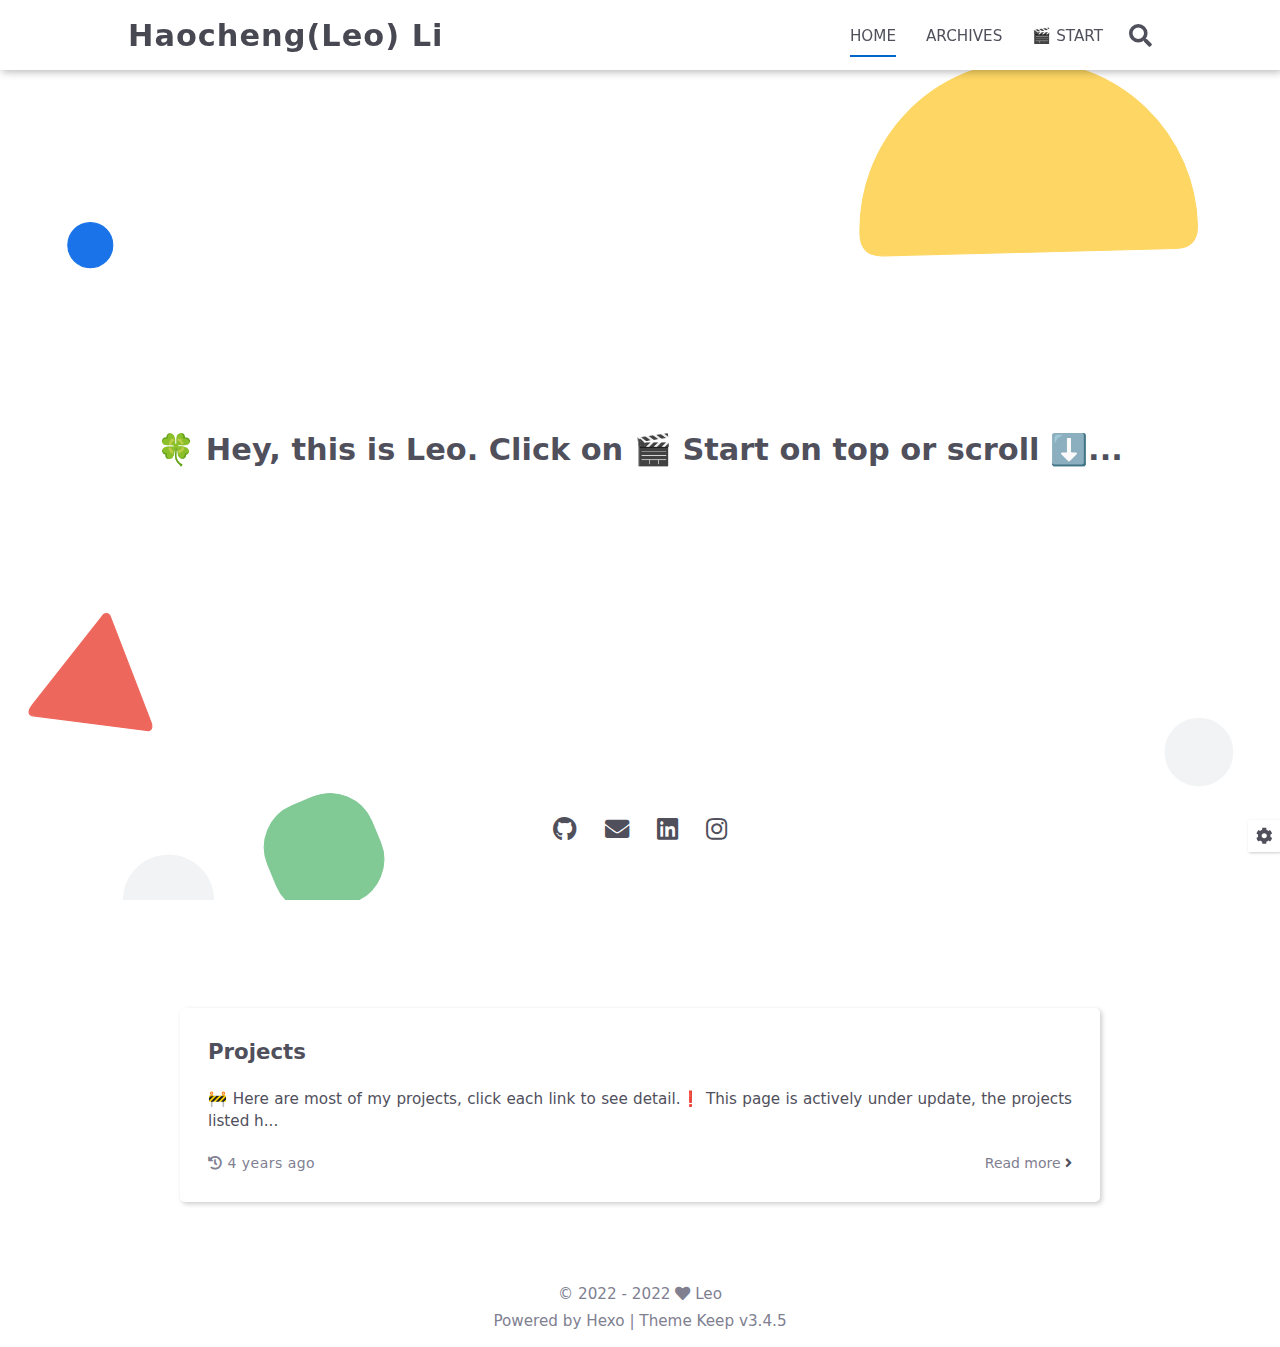
==== commit 21c37643: "Building and deploying Hexo project from Github Action" ====
--- a/index.html
+++ b/index.html
@@ -220,10 +220,8 @@
                 <div class="home-article-content markdown-body">
                     
                         
-### 🚧 Here are most of my projects, click each link to see detail.
-
-
-1. Rapper ProfHere are the description for rapper prof...
+
+🚧 Here are most of my projects, click each link to see detail.❗️ This page is actively under update, the projects listed h...
                     
                 </div>
 
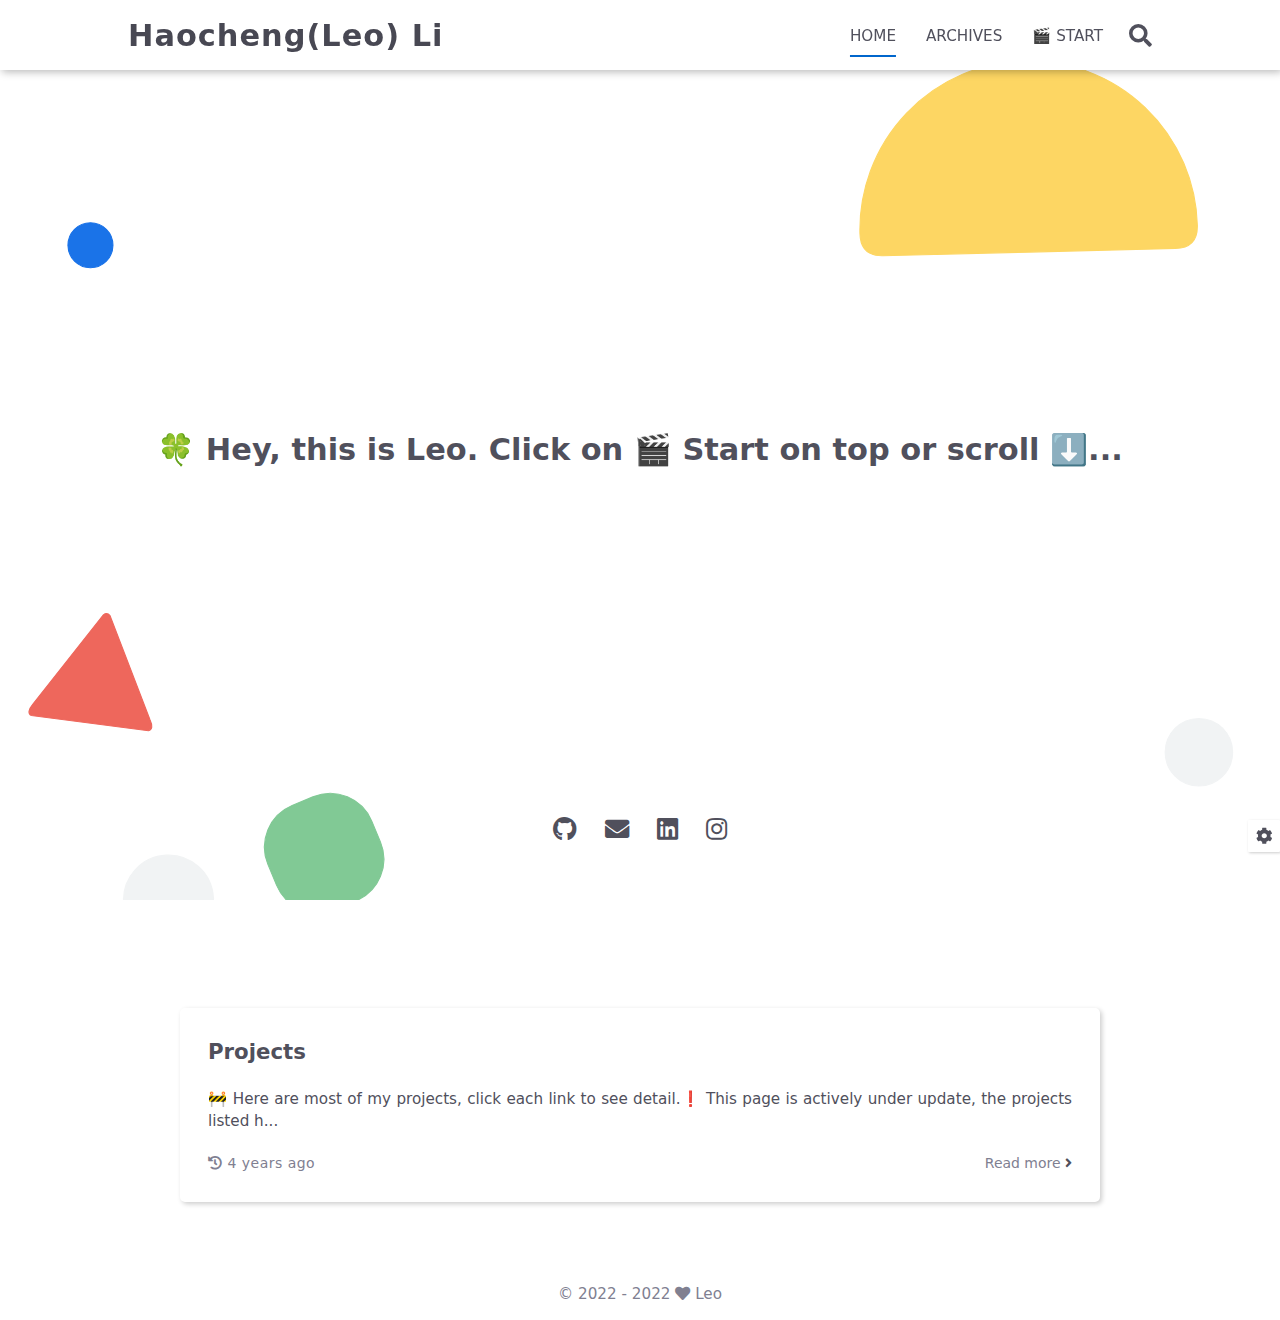
==== commit 980dc228: "Building and deploying Hexo project from Github Action" ====
--- a/index.html
+++ b/index.html
@@ -267,9 +267,6 @@
             2022&nbsp;<i class="fas fa-heart icon-animate"></i>&nbsp;<a href="/">Leo</a>
         </div>
         
-        <div class="theme-info info-item">
-            Powered by <a target="_blank" href="https://hexo.io">Hexo</a>&nbsp;|&nbsp;Theme&nbsp;<a class="theme-version" target="_blank" href="https://github.com/XPoet/hexo-theme-keep">Keep v3.4.5</a>
-        </div>
         
         
     </div>
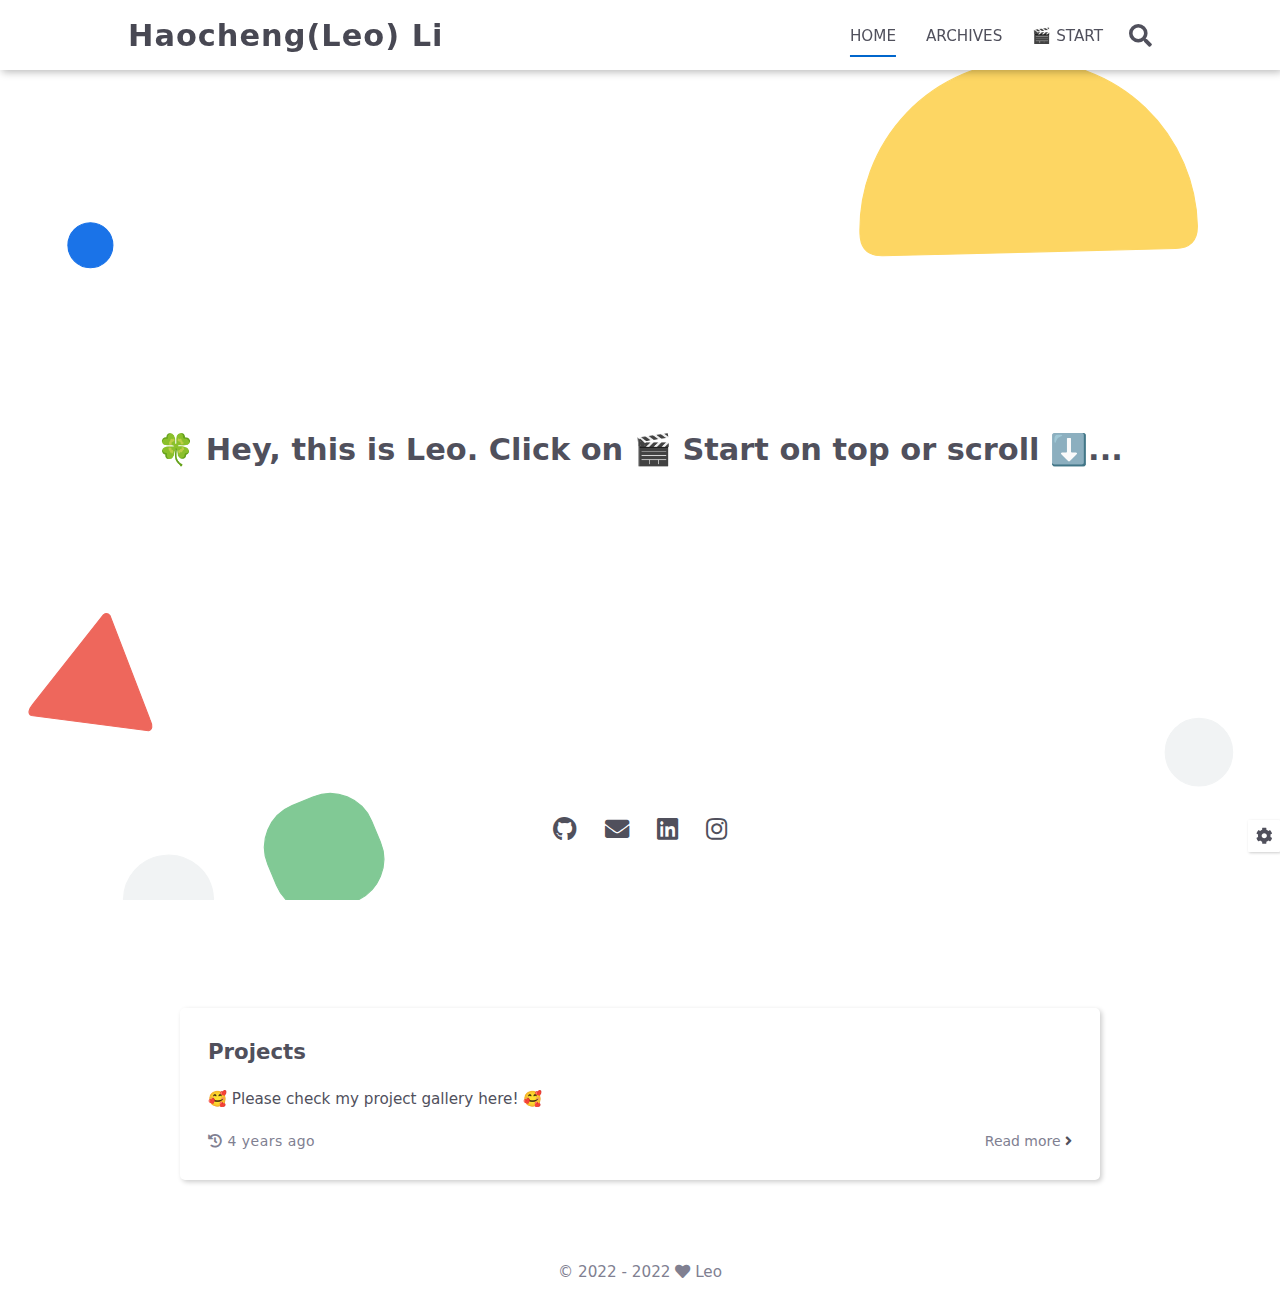
==== commit 9314da4f: "Building and deploying Hexo project from Github Action" ====
--- a/index.html
+++ b/index.html
@@ -221,7 +221,8 @@
                     
                         
 
-🚧 Here are most of my projects, click each link to see detail.❗️ This page is actively under update, the projects listed h...
+
+🥰 Please check my project gallery here! 🥰
                     
                 </div>
 
